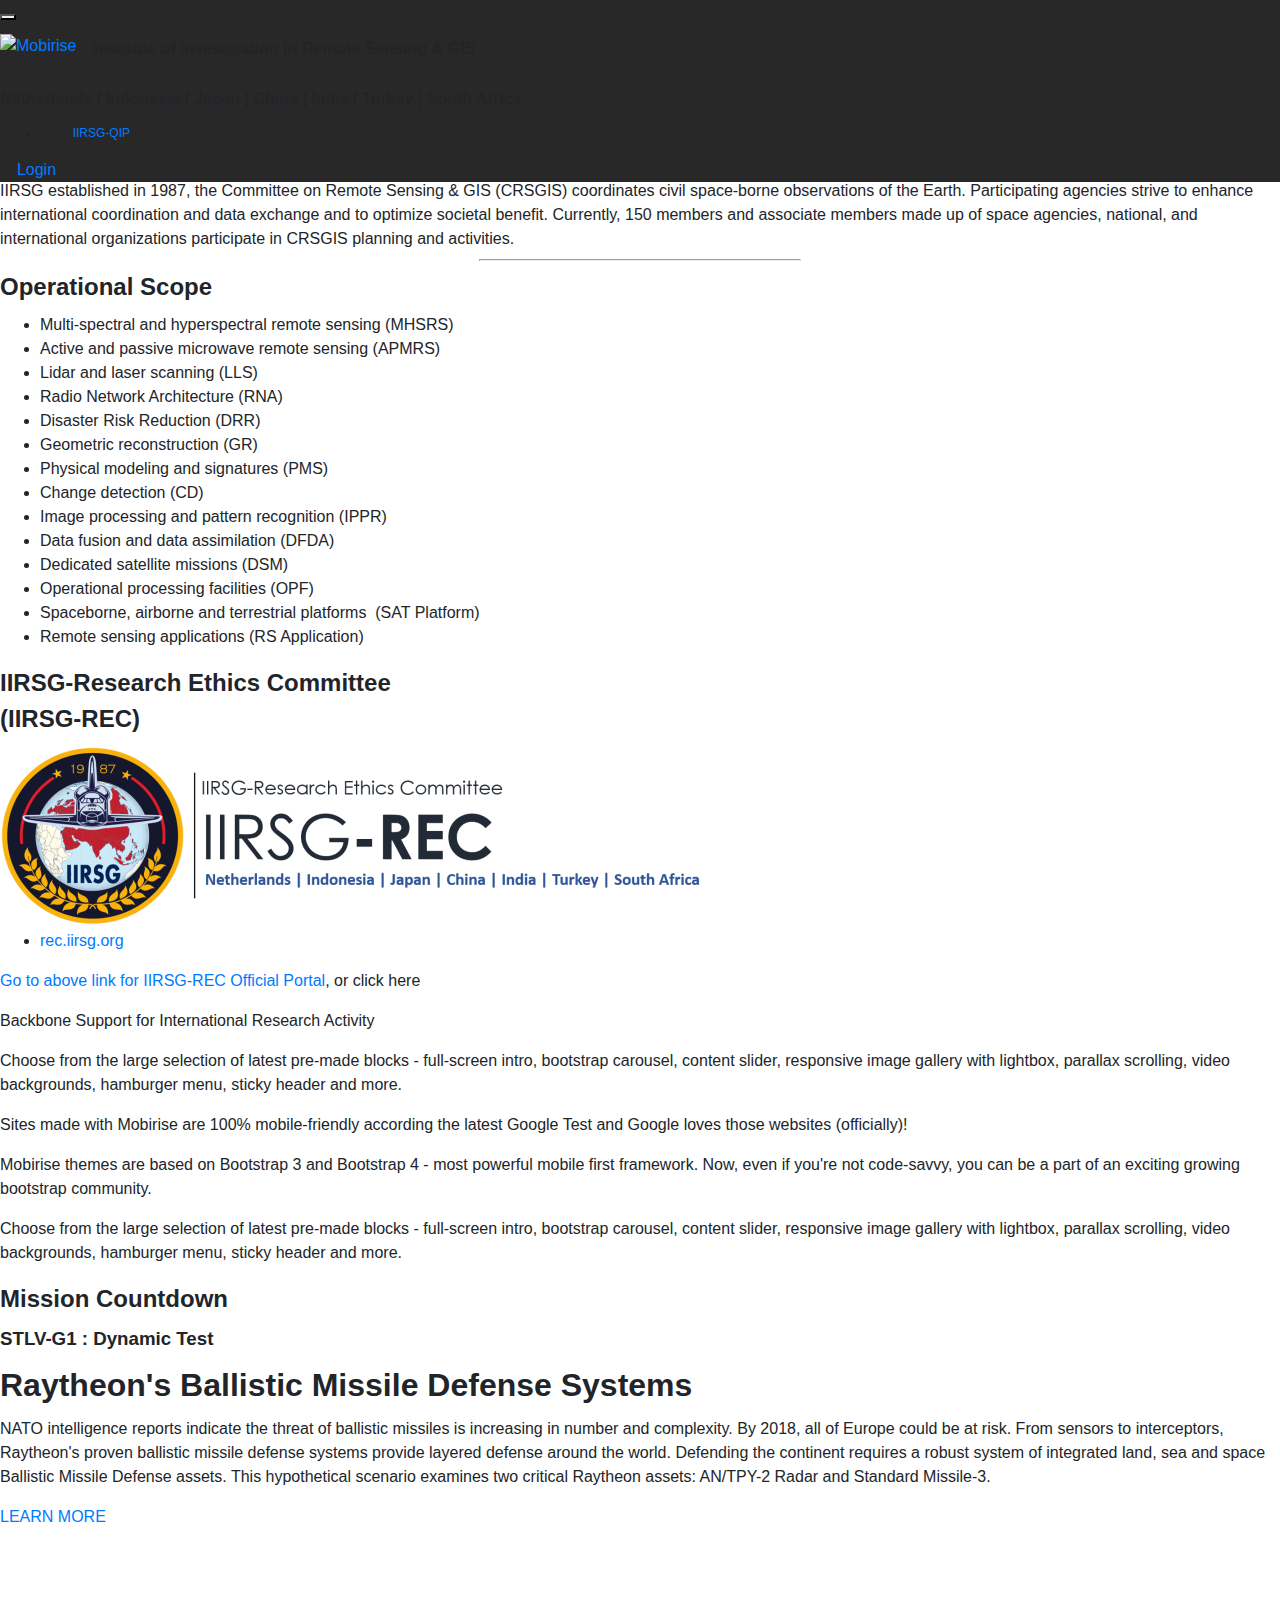
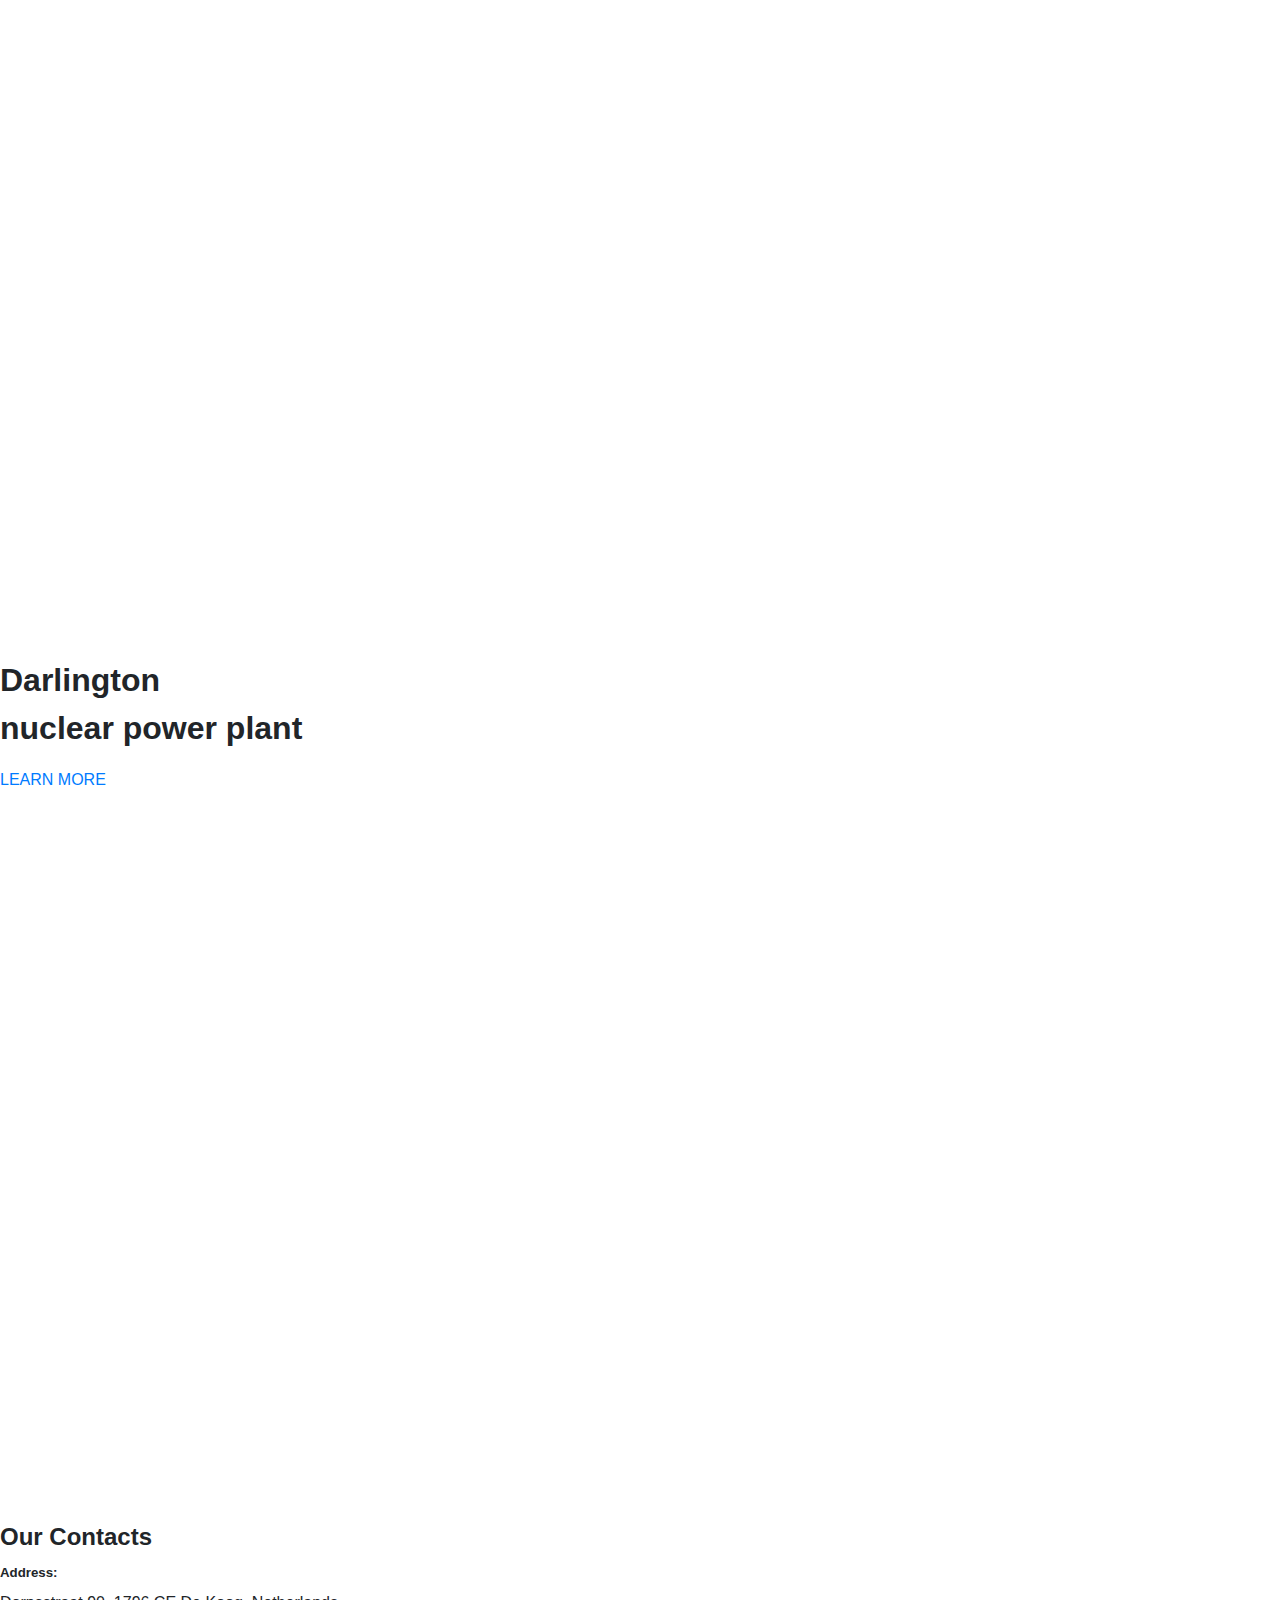
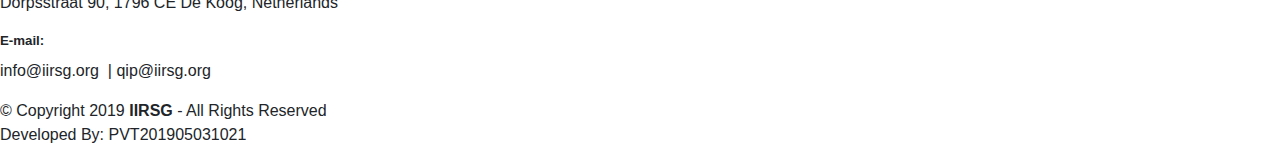
==== index.html @ 460f8255 "create github pages" ====
<!DOCTYPE html>
<html  >
<head>
  <!-- Site made with Mobirise Website Builder v4.9.7, https://mobirise.com -->
  <meta charset="UTF-8">
  <meta http-equiv="X-UA-Compatible" content="IE=edge">
  <meta name="generator" content="Mobirise v4.9.7, mobirise.com">
  <meta name="viewport" content="width=device-width, initial-scale=1, minimum-scale=1">
  <link rel="shortcut icon" href="assets/images/iirsg-1466x1466.png" type="image/x-icon">
  <meta name="description" content="">
  
  <title>Institute of Investigation in Remote Sensing and GIS</title>
  <link rel="stylesheet" href="assets/web/assets/mobirise-icons/mobirise-icons.css">
  <link rel="stylesheet" href="assets/tether/tether.min.css">
  <link rel="stylesheet" href="assets/bootstrap/css/bootstrap.min.css">
  <link rel="stylesheet" href="assets/bootstrap/css/bootstrap-grid.min.css">
  <link rel="stylesheet" href="assets/bootstrap/css/bootstrap-reboot.min.css">
  <link rel="stylesheet" href="assets/dropdown/css/style.css">
  <link rel="stylesheet" href="assets/theme/css/style.css">
  <link rel="stylesheet" href="assets/mobirise/css/mbr-additional.css" type="text/css">
  
  
  
</head>
<body>
  <section class="menu cid-rBDG0hmApM" once="menu" id="menu1-r">

    

    <nav class="navbar navbar-expand beta-menu navbar-dropdown align-items-center navbar-fixed-top navbar-toggleable-sm">
        <button class="navbar-toggler navbar-toggler-right" type="button" data-toggle="collapse" data-target="#navbarSupportedContent" aria-controls="navbarSupportedContent" aria-expanded="false" aria-label="Toggle navigation">
            <div class="hamburger">
                <span></span>
                <span></span>
                <span></span>
                <span></span>
            </div>
        </button>
        <div class="menu-logo">
            <div class="navbar-brand">
                <span class="navbar-logo">
                    <a href="index.html">
                         <img src="assets/images/iirsg-1466x1466.png" alt="Mobirise" title="" style="height: 3.8rem;">
                    </a>
                </span>
                <span class="navbar-caption-wrap"><a class="navbar-caption text-success display-4" href="index.html">
                        Institute of Investigation in Remote Sensing &amp; GIS <br>Netherlands | Indonesia | Japan | China | India | Turkey | South Africa<br>
                    </a></span>
            </div>
        </div>
        <div class="collapse navbar-collapse" id="navbarSupportedContent">
            <ul class="navbar-nav nav-dropdown" data-app-modern-menu="true"><li class="nav-item">
                    <a class="nav-link link text-white display-4" href="IIRSG-QIP.html"><span class="mbri-rocket mbr-iconfont mbr-iconfont-btn" style="color: rgb(247, 237, 74);"></span>
                        IIRSG-QIP</a>
                </li></ul>
            <div class="navbar-buttons mbr-section-btn"><a class="btn btn-sm btn-primary display-4" href="http://webmail.iirsg.org" target="_blank"><span class="mbri-key mbr-iconfont mbr-iconfont-btn"></span>
                    
                    Login</a></div>
        </div>
    </nav>
</section>

<section class="engine"><a href="https://mobirise.info/t">amp template</a></section><section class="cid-rBuzemwNiv" id="image1-1">

    

    <figure class="mbr-figure container">
        <div class="image-block" style="width: 35%;">
            <img src="assets/images/iirsg-1466x1466.png" width="1400" alt="Mobirise" title="">
            
        </div>
    </figure>
</section>

<section class="header1 cid-rBuBC83lhl" id="header16-3">

    

    

    <div class="container">
        <div class="row justify-content-md-center">
            <div class="col-md-10 align-center">
                <h1 class="mbr-section-title mbr-bold pb-3 mbr-fonts-style display-1"><span style="font-weight: normal;">Institute of Investigation in
 </span><br>Remote Sensing &amp; GIS</h1>
                
                
                
            </div>
        </div>
    </div>

</section>

<section class="mbr-section article content9 cid-rBuCYA9JT4" id="content9-5">
    
     

    <div class="container">
        <div class="inner-container" style="width: 100%;">
            <hr class="line" style="width: 25%;">
            <div class="section-text align-center mbr-fonts-style display-5">IIRSG established in 1987, the Committee on Remote Sensing &amp; GIS (CRSGIS) coordinates civil space-borne observations of the Earth. Participating agencies strive to enhance international coordination and data exchange and to optimize societal benefit. Currently, 150 members and associate members made up of space agencies, national, and international organizations participate in CRSGIS planning and activities.</div>
            <hr class="line" style="width: 25%;">
        </div>
        </div>
</section>

<section class="mbr-section content4 cid-rBuEnZGfEu" id="content4-7">

    

    <div class="container">
        <div class="media-container-row">
            <div class="title col-12 col-md-8">
                <h2 class="align-center pb-3 mbr-fonts-style display-2"><strong>
                    Operational Scope</strong></h2>
                
                
            </div>
        </div>
    </div>
</section>

<section class="mbr-section article content12 cid-rBuDCCXLj3" id="content12-6">
     

    <div class="container">
        <div class="media-container-row">
            <div class="mbr-text counter-container col-12 col-md-8 mbr-fonts-style display-7">
                <ul>
                    <li>Multi-spectral and hyperspectral remote sensing (MHSRS)
</li><li>Active and passive microwave remote sensing  (APMRS)
</li><li>Lidar and laser scanning (LLS)
</li><li>Radio Network Architecture (RNA)
</li><li>Disaster Risk Reduction (DRR)
</li><li>Geometric reconstruction (GR)
</li><li>Physical modeling and signatures (PMS)
</li><li>Change detection (CD)
</li><li>Image processing and pattern recognition (IPPR)
</li><li>Data fusion and data assimilation (DFDA)
</li><li>Dedicated satellite missions (DSM)
</li><li>Operational processing facilities (OPF)
</li><li> Spaceborne, airborne and terrestrial platforms &nbsp;(SAT Platform)&nbsp;</li><li>Remote sensing applications (RS Application)</li>
                </ul>
            </div>
        </div>
    </div>
</section>

<section class="tabs4 cid-rE5TflKcsv" id="tabs4-y">

    

    

    <div class="container">
        <h2 class="mbr-section-title align-center pb-3 mbr-fonts-style display-2">
            IIRSG-Research Ethics Committee<br><strong>(IIRSG-REC)</strong></h2>
        

        <div class="media-container-row mt-5 pt-3">
            <div class="mbr-figure" style="width: 60%;">
                <img src="assets/images/iirsg-rec-778x184.png" alt="Mobirise" title="">
            </div>
            <div class="tabs-container">
                <ul class="nav nav-tabs" role="tablist">
                    <li class="nav-item"><a class="nav-link mbr-fonts-style show active display-2" role="tab" data-toggle="tab" href="#tabs4-y_tab0" aria-selected="true">rec.iirsg.org</a></li>
                    
                    
                    
                    
                    
                </ul>
                <div class="tab-content">
                    <div id="tab1" class="tab-pane in active" role="tabpanel">
                        <div class="row">
                            <div class="col-md-12">
                                <p class="mbr-text py-5 mbr-fonts-style display-7"><a href="IIRSGREC.html"></a><a href="IIRSGREC.html">
                                    Go to above link for IIRSG-REC Official Portal</a>, or click here</p>
                            </div>
                        </div>
                    </div>
                    <div id="tab2" class="tab-pane" role="tabpanel">
                        <div class="row">
                            <div class="col-md-12">
                                <p class="mbr-text py-5 mbr-fonts-style display-7">
                                    Backbone Support for International Research Activity&nbsp;</p>
                            </div>
                        </div>
                    </div>
                    <div id="tab3" class="tab-pane" role="tabpanel">
                        <div class="row">
                            <div class="col-md-12">
                                <p class="mbr-text py-5 mbr-fonts-style display-7">
                                    Choose from the large selection of latest pre-made blocks - full-screen intro, bootstrap carousel, content slider, responsive image gallery with lightbox, parallax scrolling, video backgrounds, hamburger menu, sticky header and more.
                                </p>
                            </div>
                        </div>
                    </div>
                    <div id="tab4" class="tab-pane" role="tabpanel">
                        <div class="row">
                            <div class="col-md-12">
                                <p class="mbr-text py-5 mbr-fonts-style display-7">
                                    Sites made with Mobirise are 100% mobile-friendly according the latest Google Test and Google loves those websites (officially)!
                                </p>
                            </div>
                        </div>
                    </div>
                    <div id="tab5" class="tab-pane" role="tabpanel">
                        <div class="row">
                            <div class="col-md-12">
                                <p class="mbr-text py-5 mbr-fonts-style display-7">
                                    Mobirise themes are based on Bootstrap 3 and Bootstrap 4 - most powerful mobile first framework. Now, even if you're not code-savvy, you can be a part of an exciting growing bootstrap community.
                                </p>
                            </div>
                        </div>
                    </div>
                    <div id="tab6" class="tab-pane" role="tabpanel">
                        <div class="row">
                            <div class="col-md-12">
                                <p class="mbr-text py-5 mbr-fonts-style display-7">
                                    Choose from the large selection of latest pre-made blocks - full-screen intro, bootstrap carousel, content slider, responsive image gallery with lightbox, parallax scrolling, video backgrounds, hamburger menu, sticky header and more.
                                </p>
                            </div>
                        </div>
                    </div>
                </div>
            </div>
        </div>
    </div>
</section>

<section class="countdown1 cid-rBuEQ37QCq" data-bg-video="https://www.youtube.com/watch?v=jlxlkFiuCSs" id="countdown1-8">
    
    
    <div class="mbr-overlay" style="opacity: 0.3; background-color: rgb(255, 255, 255);">
    </div>
    <div class="container ">
        <h2 class="mbr-section-title pb-3 align-center mbr-fonts-style display-2">
            Mission Countdown</h2>
        <h3 class="mbr-section-subtitle align-center mbr-fonts-style display-1"><strong>
            STLV-G1 : Dynamic Test</strong></h3>
        
    </div>
    <div class="container countdown-cont align-center">
        <div class="daysCountdown" title="Days"></div>
        <div class="hoursCountdown" title="Hours"></div> 
        <div class="minutesCountdown" title="Minutes"></div> 
        <div class="secondsCountdown" title="Seconds"></div>
        <div class="countdown pt-5 mt-2" data-due-date="2020/02/01"> 
        </div>
    </div>
</section>

<section class="header7 cid-rBDJk8ldRx" id="header7-s">

    

    

    <div class="container">
        <div class="media-container-row">

            <div class="media-content align-right">
                <h1 class="mbr-section-title mbr-white pb-3 mbr-fonts-style display-5">Raytheon's Ballistic Missile Defense Systems</h1>
                <div class="mbr-section-text mbr-white pb-3">
                    <p class="mbr-text mbr-fonts-style display-7">
                        NATO intelligence reports indicate the threat of ballistic missiles is increasing in number and complexity. By 2018, all of Europe could be at risk. From sensors to interceptors, Raytheon's proven ballistic missile defense systems provide layered defense around the world. Defending the continent requires a robust system of integrated land, sea and space Ballistic Missile Defense assets. This hypothetical scenario examines two critical Raytheon assets: AN/TPY-2 Radar and Standard Missile-3.
                    </p>
                </div>
                <div class="mbr-section-btn"><a class="btn btn-md btn-white-outline display-4" href="https://www.youtube.com/redirect?q=http%3A%2F%2Fwww.raytheon.com%2Fcapabilities%2Fmissiledefense%2F&redir_token=VBr4WDzkYXYju3DcbDfgGzWvyqx8MTU2ODE3NjU5NEAxNTY4MDkwMTk0&v=ae5VmVwfWmk&event=video_description" target="_blank">LEARN MORE</a></div>
            </div>

            <div class="mbr-figure" style="width: 105%;"><iframe class="mbr-embedded-video" src="https://www.youtube.com/embed/ae5VmVwfWmk?rel=0&amp;amp;showinfo=0&amp;autoplay=0&amp;loop=0" width="1280" height="720" frameborder="0" allowfullscreen></iframe></div>

        </div>
    </div>
</section>

<section class="header7 cid-rBDLdkus6L" id="header7-t">

    

    

    <div class="container">
        <div class="media-container-row">

            <div class="media-content align-right">
                <h1 class="mbr-section-title mbr-white pb-3 mbr-fonts-style display-2">Darlington <br>nuclear power plant</h1>
                <div class="mbr-section-text mbr-white pb-3">
                    <p class="mbr-text mbr-fonts-style display-5"></p>
                </div>
                <div class="mbr-section-btn"><a class="btn btn-md btn-primary display-4" href="https://www.opg.com/powering-ontario/our-generation/nuclear/darlington-nuclear/" target="_blank">LEARN MORE</a></div>
            </div>

            <div class="mbr-figure" style="width: 140%;"><iframe class="mbr-embedded-video" src="https://www.youtube.com/embed/_AdA5d_8Hm0?rel=0&amp;amp;showinfo=0&amp;autoplay=0&amp;loop=0" width="1280" height="720" frameborder="0" allowfullscreen></iframe></div>

        </div>
    </div>
</section>

<section class="mbr-section contacts2 cid-rBDEY37DQX" id="contacts2-q">
    <!---->
    
    <!---->
    <!--Overlay-->
    
    <!--Container-->
    <div class="container">
        <div class="row">
            <!--Titles-->
            <div class="title col-12">
                <h2 class="align-left mbr-fonts-style display-1">
                    Our Contacts
                </h2>
                
            </div>
            <div class="col-12">
                <div class="row justify-content-center">
                    <div class="col-12 col-md-4">
                        <div class="b b-adress">
                            <h5 class="align-left mbr-fonts-style m-0 display-5">
                                Address:
                            </h5>
                            <p class="mbr-text align-left mbr-fonts-style display-7">Dorpsstraat 90, 1796 CE De Koog, Netherlands</p>
                        </div>
                    </div>
                    <div class="col-12 col-md-4">
                        <div class="b b-phone">
                            <h5 class="align-left mbr-fonts-style m-0 display-5"></h5>
                            <p class="mbr-text align-left mbr-fonts-style display-7"></p>
                        </div>
                    </div>
                    <div class="col-12 col-md-4">
                        <div class="b b-mail">
                            <h5 class="align-left mbr-fonts-style m-0 display-5">
                                E-mail:
                            </h5>
                            <p class="mbr-text align-left mbr-fonts-style display-7">
                                info@iirsg.org &nbsp;| qip@iirsg.org</p>
                        </div>
                    </div>
                </div>
            </div>
        </div>
    </div>
</section>

<section once="footers" class="cid-rBuFqIjpFq" id="footer6-9">

    

    

    <div class="container">
        <div class="media-container-row align-center mbr-white">
            <div class="col-12">
                <p class="mbr-text mb-0 mbr-fonts-style display-7">
                    © Copyright 2019 <strong>IIRSG</strong> - All Rights Reserved<br>Developed By: PVT201905031021<br>
                </p>
            </div>
        </div>
    </div>
</section>


  <script src="assets/web/assets/jquery/jquery.min.js"></script>
  <script src="assets/popper/popper.min.js"></script>
  <script src="assets/tether/tether.min.js"></script>
  <script src="assets/bootstrap/js/bootstrap.min.js"></script>
  <script src="assets/smoothscroll/smooth-scroll.js"></script>
  <script src="assets/mbr-tabs/mbr-tabs.js"></script>
  <script src="assets/touchswipe/jquery.touch-swipe.min.js"></script>
  <script src="assets/ytplayer/jquery.mb.ytplayer.min.js"></script>
  <script src="assets/vimeoplayer/jquery.mb.vimeo_player.js"></script>
  <script src="assets/dropdown/js/script.min.js"></script>
  <script src="assets/countdown/jquery.countdown.min.js"></script>
  <script src="assets/theme/js/script.js"></script>
  
  
</body>
</html>
---- assets/web/assets/mobirise-icons/mobirise-icons.css ----
@font-face {
  font-family: 'MobiriseIcons';
  src:  url('mobirise-icons.eot?spat4u');
  src:  url('mobirise-icons.eot?spat4u#iefix') format('embedded-opentype'),
    url('mobirise-icons.ttf?spat4u') format('truetype'),
    url('mobirise-icons.woff?spat4u') format('woff'),
    url('mobirise-icons.svg?spat4u#MobiriseIcons') format('svg');
  font-weight: normal;
  font-style: normal;
}

[class^="mbri-"], [class*=" mbri-"] {
  /* use !important to prevent issues with browser extensions that change fonts */
  font-family: MobiriseIcons !important;
  speak: none;
  font-style: normal;
  font-weight: normal;
  font-variant: normal;
  text-transform: none;
  line-height: 1;

  /* Better Font Rendering =========== */
  -webkit-font-smoothing: antialiased;
  -moz-osx-font-smoothing: grayscale;
}

.mbri-add-submenu:before {
  content: "\e900";
}
.mbri-alert:before {
  content: "\e901";
}
.mbri-align-center:before {
  content: "\e902";
}
.mbri-align-justify:before {
  content: "\e903";
}
.mbri-align-left:before {
  content: "\e904";
}
.mbri-align-right:before {
  content: "\e905";
}
.mbri-android:before {
  content: "\e906";
}
.mbri-apple:before {
  content: "\e907";
}
.mbri-arrow-down:before {
  content: "\e908";
}
.mbri-arrow-next:before {
  content: "\e909";
}
.mbri-arrow-prev:before {
  content: "\e90a";
}
.mbri-arrow-up:before {
  content: "\e90b";
}
.mbri-bold:before {
  content: "\e90c";
}
.mbri-bookmark:before {
  content: "\e90d";
}
.mbri-bootstrap:before {
  content: "\e90e";
}
.mbri-briefcase:before {
  content: "\e90f";
}
.mbri-browse:before {
  content: "\e910";
}
.mbri-bulleted-list:before {
  content: "\e911";
}
.mbri-calendar:before {
  content: "\e912";
}
.mbri-camera:before {
  content: "\e913";
}
.mbri-cart-add:before {
  content: "\e914";
}
.mbri-cart-full:before {
  content: "\e915";
}
.mbri-cash:before {
  content: "\e916";
}
.mbri-change-style:before {
  content: "\e917";
}
.mbri-chat:before {
  content: "\e918";
}
.mbri-clock:before {
  content: "\e919";
}
.mbri-close:before {
  content: "\e91a";
}
.mbri-cloud:before {
  content: "\e91b";
}
.mbri-code:before {
  content: "\e91c";
}
.mbri-contact-form:before {
  content: "\e91d";
}
.mbri-credit-card:before {
  content: "\e91e";
}
.mbri-cursor-click:before {
  content: "\e91f";
}
.mbri-cust-feedback:before {
  content: "\e920";
}
.mbri-database:before {
  content: "\e921";
}
.mbri-delivery:before {
  content: "\e922";
}
.mbri-desktop:before {
  content: "\e923";
}
.mbri-devices:before {
  content: "\e924";
}
.mbri-down:before {
  content: "\e925";
}
.mbri-download:before {
  content: "\e989";
}
.mbri-drag-n-drop:before {
  content: "\e927";
}
.mbri-drag-n-drop2:before {
  content: "\e928";
}
.mbri-edit:before {
  content: "\e929";
}
.mbri-edit2:before {
  content: "\e92a";
}
.mbri-error:before {
  content: "\e92b";
}
.mbri-extension:before {
  content: "\e92c";
}
.mbri-features:before {
  content: "\e92d";
}
.mbri-file:before {
  content: "\e92e";
}
.mbri-flag:before {
  content: "\e92f";
}
.mbri-folder:before {
  content: "\e930";
}
.mbri-gift:before {
  content: "\e931";
}
.mbri-github:before {
  content: "\e932";
}
.mbri-globe:before {
  content: "\e933";
}
.mbri-globe-2:before {
  content: "\e934";
}
.mbri-growing-chart:before {
  content: "\e935";
}
.mbri-hearth:before {
  content: "\e936";
}
.mbri-help:before {
  content: "\e937";
}
.mbri-home:before {
  content: "\e938";
}
.mbri-hot-cup:before {
  content: "\e939";
}
.mbri-idea:before {
  content: "\e93a";
}
.mbri-image-gallery:before {
  content: "\e93b";
}
.mbri-image-slider:before {
  content: "\e93c";
}
.mbri-info:before {
  content: "\e93d";
}
.mbri-italic:before {
  content: "\e93e";
}
.mbri-key:before {
  content: "\e93f";
}
.mbri-laptop:before {
  content: "\e940";
}
.mbri-layers:before {
  content: "\e941";
}
.mbri-left-right:before {
  content: "\e942";
}
.mbri-left:before {
  content: "\e943";
}
.mbri-letter:before {
  content: "\e944";
}
.mbri-like:before {
  content: "\e945";
}
.mbri-link:before {
  content: "\e946";
}
.mbri-lock:before {
  content: "\e947";
}
.mbri-login:before {
  content: "\e948";
}
.mbri-logout:before {
  content: "\e949";
}
.mbri-magic-stick:before {
  content: "\e94a";
}
.mbri-map-pin:before {
  content: "\e94b";
}
.mbri-menu:before {
  content: "\e94c";
}
.mbri-mobile:before {
  content: "\e94d";
}
.mbri-mobile2:before {
  content: "\e94e";
}
.mbri-mobirise:before {
  content: "\e94f";
}
.mbri-more-horizontal:before {
  content: "\e950";
}
.mbri-more-vertical:before {
  content: "\e951";
}
.mbri-music:before {
  content: "\e952";
}
.mbri-new-file:before {
  content: "\e953";
}
.mbri-numbered-list:before {
  content: "\e954";
}
.mbri-opened-folder:before {
  content: "\e955";
}
.mbri-pages:before {
  content: "\e956";
}
.mbri-paper-plane:before {
  content: "\e957";
}
.mbri-paperclip:before {
  content: "\e958";
}
.mbri-photo:before {
  content: "\e959";
}
.mbri-photos:before {
  content: "\e95a";
}
.mbri-pin:before {
  content: "\e95b";
}
.mbri-play:before {
  content: "\e95c";
}
.mbri-plus:before {
  content: "\e95d";
}
.mbri-preview:before {
  content: "\e95e";
}
.mbri-print:before {
  content: "\e95f";
}
.mbri-protect:before {
  content: "\e960";
}
.mbri-question:before {
  content: "\e961";
}
.mbri-quote-left:before {
  content: "\e962";
}
.mbri-quote-right:before {
  content: "\e963";
}
.mbri-refresh:before {
  content: "\e964";
}
.mbri-responsive:before {
  content: "\e965";
}
.mbri-right:before {
  content: "\e966";
}
.mbri-rocket:before {
  content: "\e967";
}
.mbri-sad-face:before {
  content: "\e968";
}
.mbri-sale:before {
  content: "\e969";
}
.mbri-save:before {
  content: "\e96a";
}
.mbri-search:before {
  content: "\e96b";
}
.mbri-setting:before {
  content: "\e96c";
}
.mbri-setting2:before {
  content: "\e96d";
}
.mbri-setting3:before {
  content: "\e96e";
}
.mbri-share:before {
  content: "\e96f";
}
.mbri-shopping-bag:before {
  content: "\e970";
}
.mbri-shopping-basket:before {
  content: "\e971";
}
.mbri-shopping-cart:before {
  content: "\e972";
}
.mbri-sites:before {
  content: "\e973";
}
.mbri-smile-face:before {
  content: "\e974";
}
.mbri-speed:before {
  content: "\e975";
}
.mbri-star:before {
  content: "\e976";
}
.mbri-success:before {
  content: "\e977";
}
.mbri-sun:before {
  content: "\e978";
}
.mbri-sun2:before {
  content: "\e979";
}
.mbri-tablet:before {
  content: "\e97a";
}
.mbri-tablet-vertical:before {
  content: "\e97b";
}
.mbri-target:before {
  content: "\e97c";
}
.mbri-timer:before {
  content: "\e97d";
}
.mbri-to-ftp:before {
  content: "\e97e";
}
.mbri-to-local-drive:before {
  content: "\e97f";
}
.mbri-touch-swipe:before {
  content: "\e980";
}
.mbri-touch:before {
  content: "\e981";
}
.mbri-trash:before {
  content: "\e982";
}
.mbri-underline:before {
  content: "\e983";
}
.mbri-unlink:before {
  content: "\e984";
}
.mbri-unlock:before {
  content: "\e985";
}
.mbri-up-down:before {
  content: "\e986";
}
.mbri-up:before {
  content: "\e987";
}
.mbri-update:before {
  content: "\e988";
}
.mbri-upload:before {
 content: "\e926"; 
}
.mbri-user:before {
  content: "\e98a";
}
.mbri-user2:before {
  content: "\e98b";
}
.mbri-users:before {
  content: "\e98c";
}
.mbri-video:before {
  content: "\e98d";
}
.mbri-video-play:before {
  content: "\e98e";
}
.mbri-watch:before {
  content: "\e98f";
}
.mbri-website-theme:before {
  content: "\e990";
}
.mbri-wifi:before {
  content: "\e991";
}
.mbri-windows:before {
  content: "\e992";
}
.mbri-zoom-out:before {
  content: "\e993";
}
.mbri-redo:before {
  content: "\e994";
}
.mbri-undo:before {
  content: "\e995";
}
---- assets/dropdown/css/style.css ----
.navbar-dropdown {
  left: 0;
  padding: 0;
  position: absolute;
  right: 0;
  top: 0;
  transition: all 0.45s ease;
  z-index: 1030;
  background: #282828; }
  .navbar-dropdown .navbar-logo {
    margin-right: 0.8rem;
    transition: margin 0.3s ease-in-out;
    vertical-align: middle; }
    .navbar-dropdown .navbar-logo img {
      height: 3.125rem;
      transition: all 0.3s ease-in-out; }
    .navbar-dropdown .navbar-logo.mbr-iconfont {
      font-size: 3.125rem;
      line-height: 3.125rem; }
  .navbar-dropdown .navbar-caption {
    font-weight: 700;
    white-space: normal;
    vertical-align: -4px;
    line-height: 3.125rem !important; }
    .navbar-dropdown .navbar-caption, .navbar-dropdown .navbar-caption:hover {
      color: inherit;
      text-decoration: none; }
  .navbar-dropdown .mbr-iconfont + .navbar-caption {
    vertical-align: -1px; }
  .navbar-dropdown.navbar-fixed-top {
    position: fixed; }
  .navbar-dropdown .navbar-brand span {
    vertical-align: -4px; }
  .navbar-dropdown.bg-color.transparent {
    background: none; }
  .navbar-dropdown.navbar-short .navbar-brand {
    padding: 0.625rem 0; }
    .navbar-dropdown.navbar-short .navbar-brand span {
      vertical-align: -1px; }
  .navbar-dropdown.navbar-short .navbar-caption {
    line-height: 2.375rem !important;
    vertical-align: -2px; }
  .navbar-dropdown.navbar-short .navbar-logo {
    margin-right: 0.5rem; }
    .navbar-dropdown.navbar-short .navbar-logo img {
      height: 2.375rem; }
    .navbar-dropdown.navbar-short .navbar-logo.mbr-iconfont {
      font-size: 2.375rem;
      line-height: 2.375rem; }
  .navbar-dropdown.navbar-short .mbr-table-cell {
    height: 3.625rem; }
  .navbar-dropdown .navbar-close {
    left: 0.6875rem;
    position: fixed;
    top: 0.75rem;
    z-index: 1000; }
  .navbar-dropdown .hamburger-icon {
    content: "";
    display: inline-block;
    vertical-align: middle;
    width: 16px;
    -webkit-box-shadow: 0 -6px 0 1px #282828,0 0 0 1px #282828,0 6px 0 1px #282828;
    -moz-box-shadow: 0 -6px 0 1px #282828,0 0 0 1px #282828,0 6px 0 1px #282828;
    box-shadow: 0 -6px 0 1px #282828,0 0 0 1px #282828,0 6px 0 1px #282828; }

.dropdown-menu .dropdown-toggle[data-toggle="dropdown-submenu"]::after {
  border-bottom: 0.35em solid transparent;
  border-left: 0.35em solid;
  border-right: 0;
  border-top: 0.35em solid transparent;
  margin-left: 0.3rem; }

.dropdown-menu .dropdown-item:focus {
  outline: 0; }

.nav-dropdown {
  font-size: 0.75rem;
  font-weight: 500;
  height: auto !important; }
  .nav-dropdown .nav-btn {
    padding-left: 1rem; }
  .nav-dropdown .link {
    margin: .667em 1.667em;
    font-weight: 500;
    padding: 0;
    transition: color .2s ease-in-out; }
    .nav-dropdown .link.dropdown-toggle {
      margin-right: 2.583em; }
      .nav-dropdown .link.dropdown-toggle::after {
        margin-left: .25rem;
        border-top: 0.35em solid;
        border-right: 0.35em solid transparent;
        border-left: 0.35em solid transparent;
        border-bottom: 0; }
      .nav-dropdown .link.dropdown-toggle[aria-expanded="true"] {
        margin: 0;
        padding: 0.667em 3.263em  0.667em 1.667em; }
  .nav-dropdown .link::after,
  .nav-dropdown .dropdown-item::after {
    color: inherit; }
  .nav-dropdown .btn {
    font-size: 0.75rem;
    font-weight: 700;
    letter-spacing: 0;
    margin-bottom: 0;
    padding-left: 1.25rem;
    padding-right: 1.25rem; }
  .nav-dropdown .dropdown-menu {
    border-radius: 0;
    border: 0;
    left: 0;
    margin: 0;
    padding-bottom: 1.25rem;
    padding-top: 1.25rem;
    position: relative; }
  .nav-dropdown .dropdown-submenu {
    margin-left: 0.125rem;
    top: 0; }
  .nav-dropdown .dropdown-item {
    font-weight: 500;
    line-height: 2;
    padding: 0.3846em 4.615em 0.3846em 1.5385em;
    position: relative;
    transition: color .2s ease-in-out, background-color .2s ease-in-out; }
    .nav-dropdown .dropdown-item::after {
      margin-top: -0.3077em;
      position: absolute;
      right: 1.1538em;
      top: 50%; }
    .nav-dropdown .dropdown-item:focus, .nav-dropdown .dropdown-item:hover {
      background: none; }

@media (max-width: 767px) {
  .nav-dropdown.navbar-toggleable-sm {
    bottom: 0;
    display: none;
    left: 0;
    overflow-x: hidden;
    position: fixed;
    top: 0;
    transform: translateX(-100%);
    -ms-transform: translateX(-100%);
    -webkit-transform: translateX(-100%);
    width: 18.75rem;
    z-index: 999; } }
.nav-dropdown.navbar-toggleable-xl {
  bottom: 0;
  display: none;
  left: 0;
  overflow-x: hidden;
  position: fixed;
  top: 0;
  transform: translateX(-100%);
  -ms-transform: translateX(-100%);
  -webkit-transform: translateX(-100%);
  width: 18.75rem;
  z-index: 999; }

.nav-dropdown-sm {
  display: block !important;
  overflow-x: hidden;
  overflow: auto;
  padding-top: 3.875rem; }
  .nav-dropdown-sm::after {
    content: "";
    display: block;
    height: 3rem;
    width: 100%; }
  .nav-dropdown-sm.collapse.in ~ .navbar-close {
    display: block !important; }
  .nav-dropdown-sm.collapsing, .nav-dropdown-sm.collapse.in {
    transform: translateX(0);
    -ms-transform: translateX(0);
    -webkit-transform: translateX(0);
    transition: all 0.25s ease-out;
    -webkit-transition: all 0.25s ease-out;
    background: #282828; }
  .nav-dropdown-sm.collapsing[aria-expanded="false"] {
    transform: translateX(-100%);
    -ms-transform: translateX(-100%);
    -webkit-transform: translateX(-100%); }
  .nav-dropdown-sm .nav-item {
    display: block;
    margin-left: 0 !important;
    padding-left: 0; }
  .nav-dropdown-sm .link,
  .nav-dropdown-sm .dropdown-item {
    border-top: 1px dotted rgba(255, 255, 255, 0.1);
    font-size: 0.8125rem;
    line-height: 1.6;
    margin: 0 !important;
    padding: 0.875rem 2.4rem 0.875rem 1.5625rem !important;
    position: relative;
    white-space: normal; }
    .nav-dropdown-sm .link:focus, .nav-dropdown-sm .link:hover,
    .nav-dropdown-sm .dropdown-item:focus,
    .nav-dropdown-sm .dropdown-item:hover {
      background: rgba(0, 0, 0, 0.2) !important;
      color: #c0a375; }
  .nav-dropdown-sm .nav-btn {
    position: relative;
    padding: 1.5625rem 1.5625rem 0 1.5625rem; }
    .nav-dropdown-sm .nav-btn::before {
      border-top: 1px dotted rgba(255, 255, 255, 0.1);
      content: "";
      left: 0;
      position: absolute;
      top: 0;
      width: 100%; }
    .nav-dropdown-sm .nav-btn + .nav-btn {
      padding-top: 0.625rem; }
      .nav-dropdown-sm .nav-btn + .nav-btn::before {
        display: none; }
  .nav-dropdown-sm .btn {
    padding: 0.625rem 0; }
  .nav-dropdown-sm .dropdown-toggle[data-toggle="dropdown-submenu"]::after {
    margin-left: .25rem;
    border-top: 0.35em solid;
    border-right: 0.35em solid transparent;
    border-left: 0.35em solid transparent;
    border-bottom: 0; }
  .nav-dropdown-sm .dropdown-toggle[data-toggle="dropdown-submenu"][aria-expanded="true"]::after {
    border-top: 0;
    border-right: 0.35em solid transparent;
    border-left: 0.35em solid transparent;
    border-bottom: 0.35em solid; }
  .nav-dropdown-sm .dropdown-menu {
    margin: 0;
    padding: 0;
    position: relative;
    top: 0;
    left: 0;
    width: 100%;
    border: 0;
    float: none;
    border-radius: 0;
    background: none; }
  .nav-dropdown-sm .dropdown-submenu {
    left: 100%;
    margin-left: 0.125rem;
    margin-top: -1.25rem;
    top: 0; }

.navbar-toggleable-sm .nav-dropdown .dropdown-menu {
  position: absolute; }

.navbar-toggleable-sm .nav-dropdown .dropdown-submenu {
  left: 100%;
  margin-left: 0.125rem;
  margin-top: -1.25rem;
  top: 0; }

.navbar-toggleable-sm.opened .nav-dropdown .dropdown-menu {
  position: relative; }

.navbar-toggleable-sm.opened .nav-dropdown .dropdown-submenu {
  left: 0;
  margin-left: 00rem;
  margin-top: 0rem;
  top: 0; }

.is-builder .nav-dropdown.collapsing {
  transition: none !important; }

/*# sourceMappingURL=style.css.map */
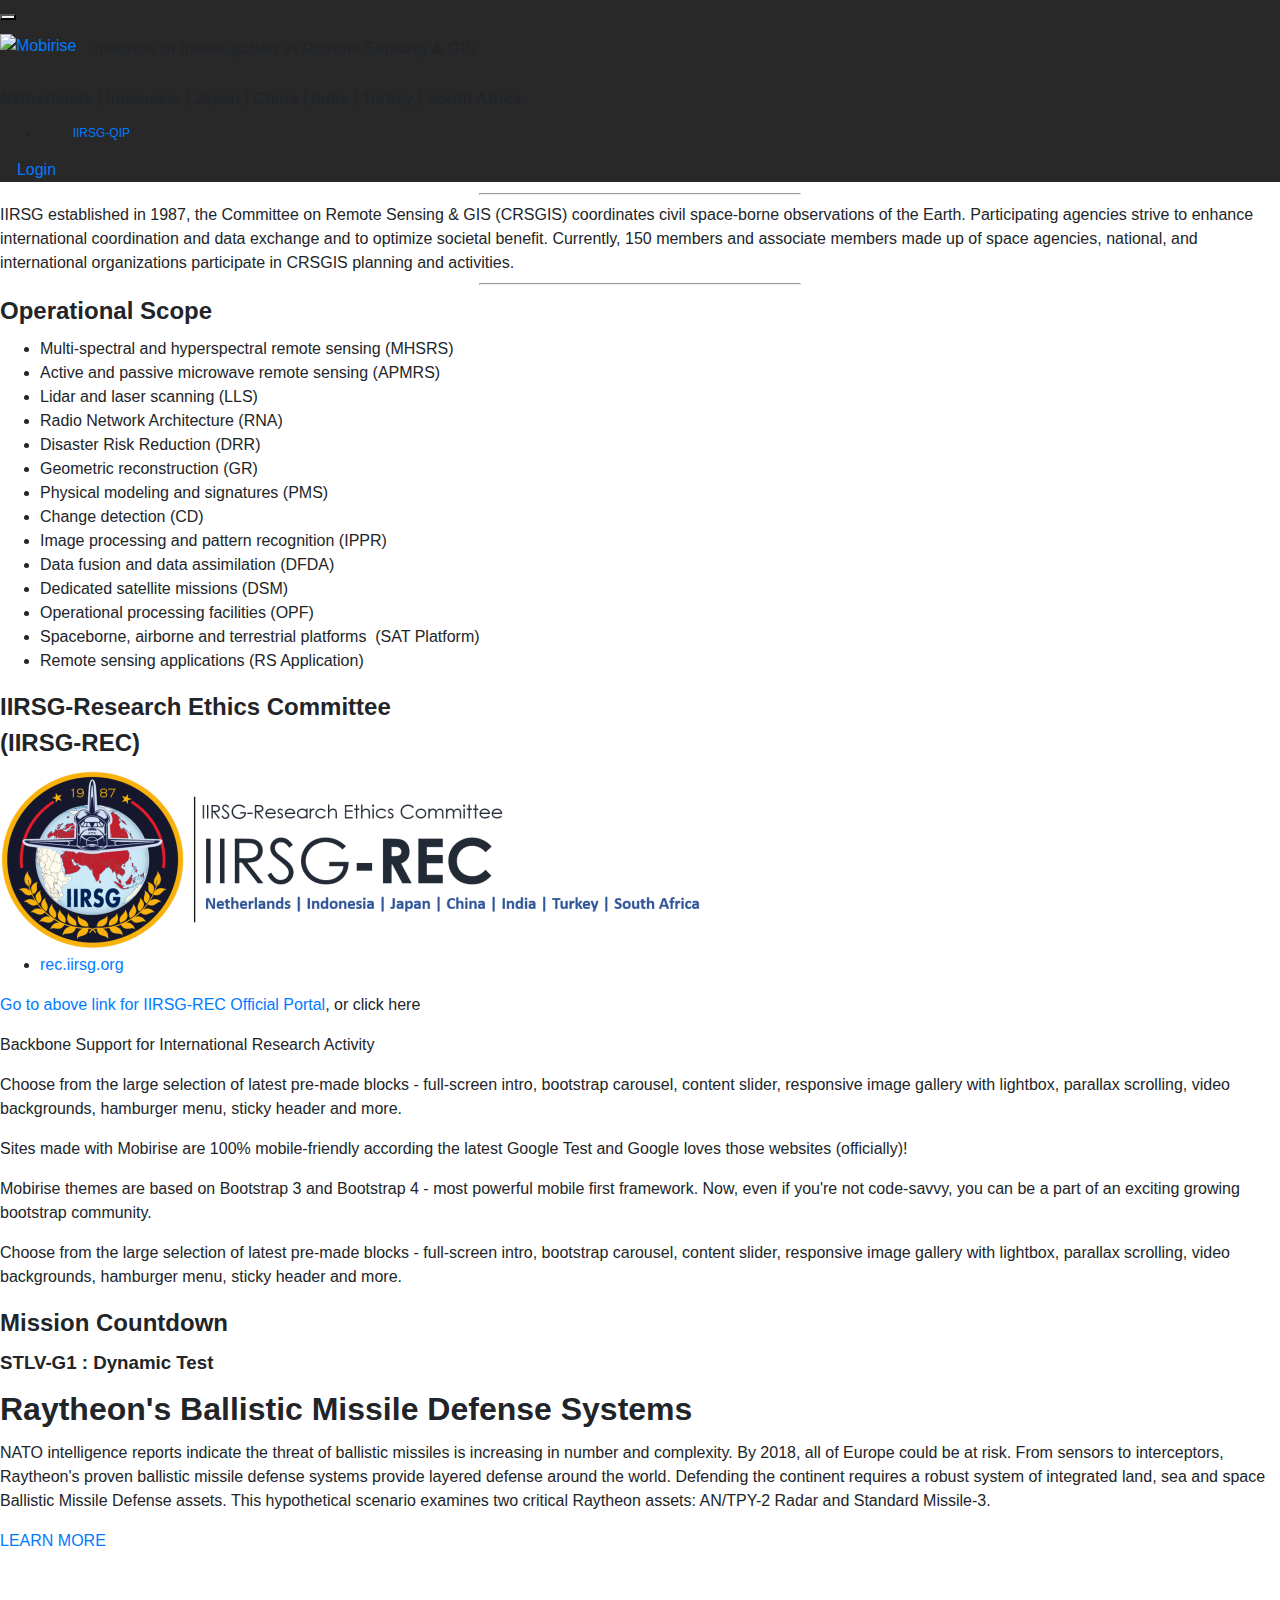
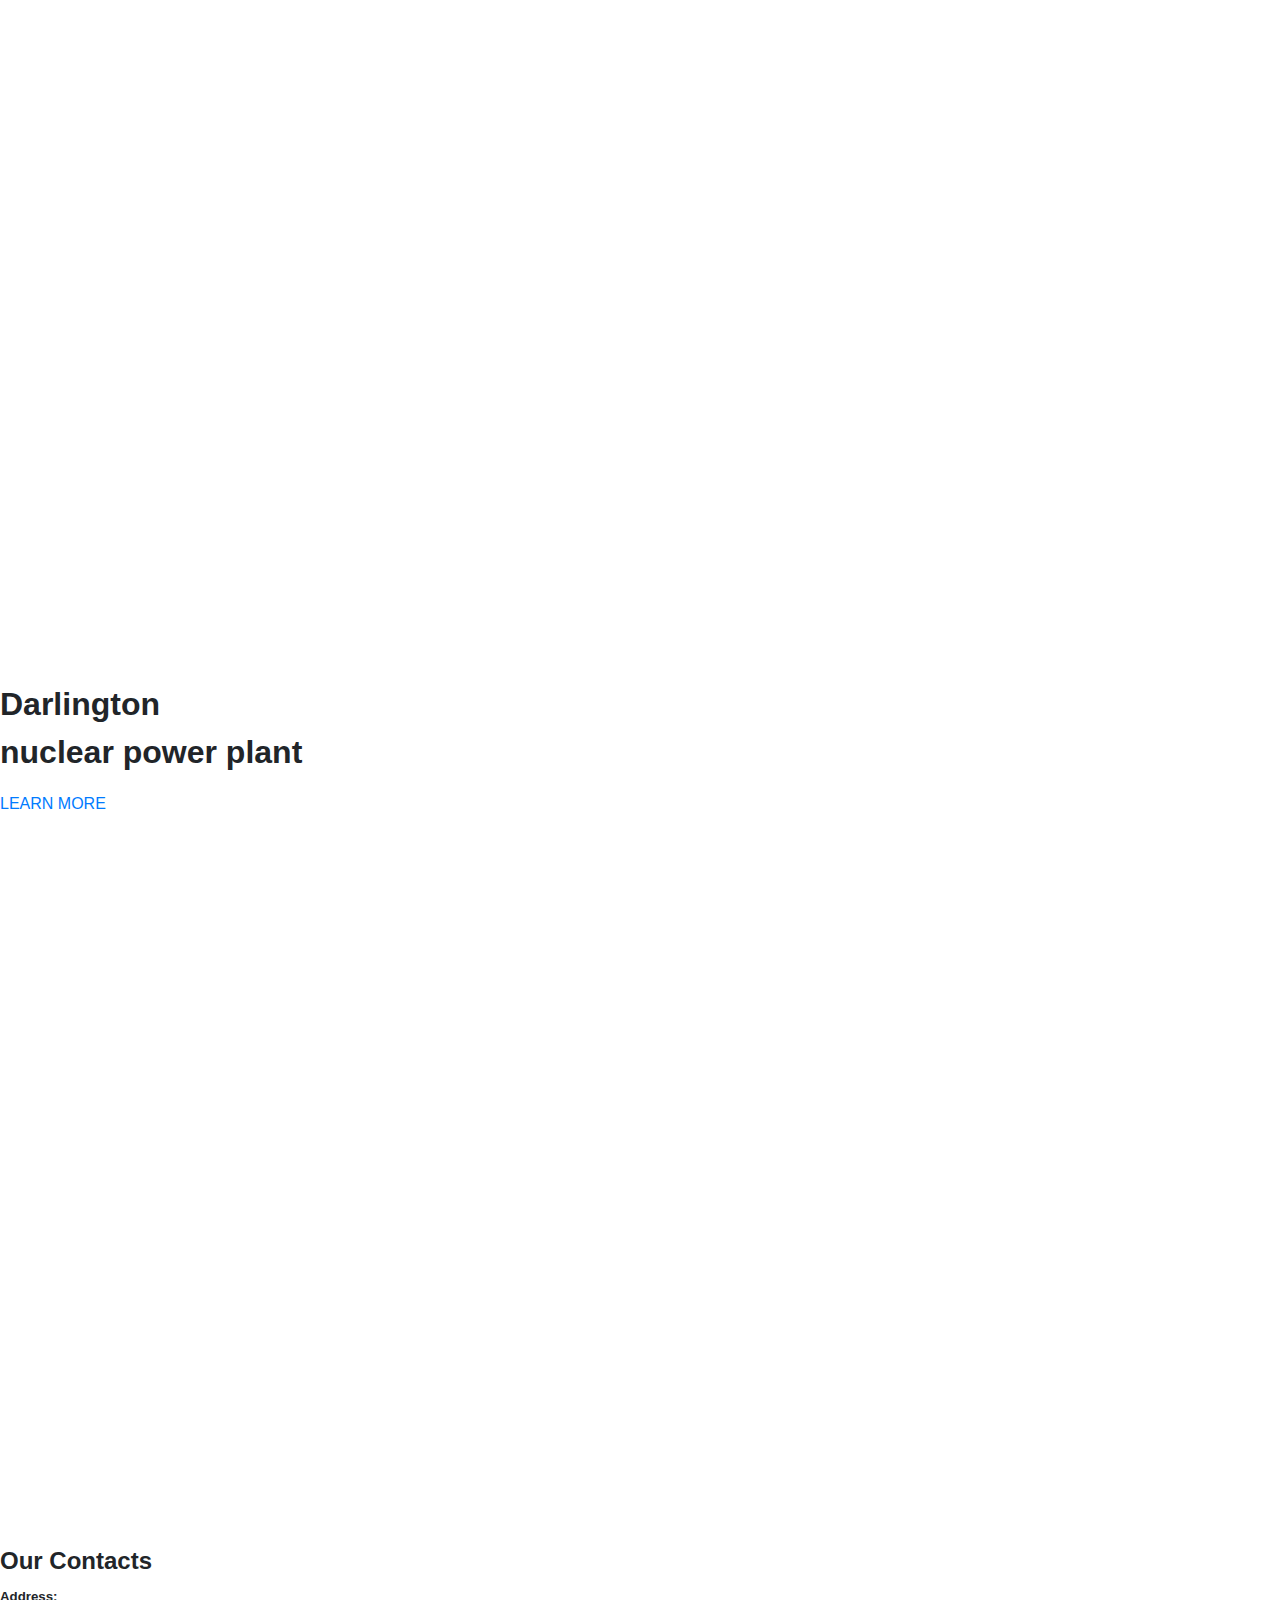
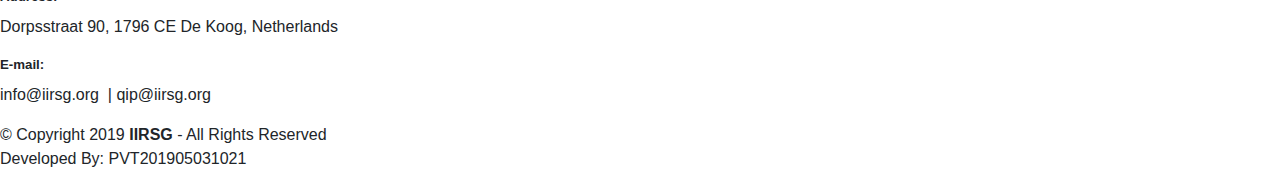
==== commit 22eff575: "create github pages" ====
--- a/index.html
+++ b/index.html
@@ -60,7 +60,7 @@
     </nav>
 </section>
 
-<section class="engine"><a href="https://mobirise.info/t">amp template</a></section><section class="cid-rBuzemwNiv" id="image1-1">
+<section class="engine"><a href="https://mobirise.info/z">best free website templates</a></section><section class="cid-rBuzemwNiv" id="image1-1">
 
     
 
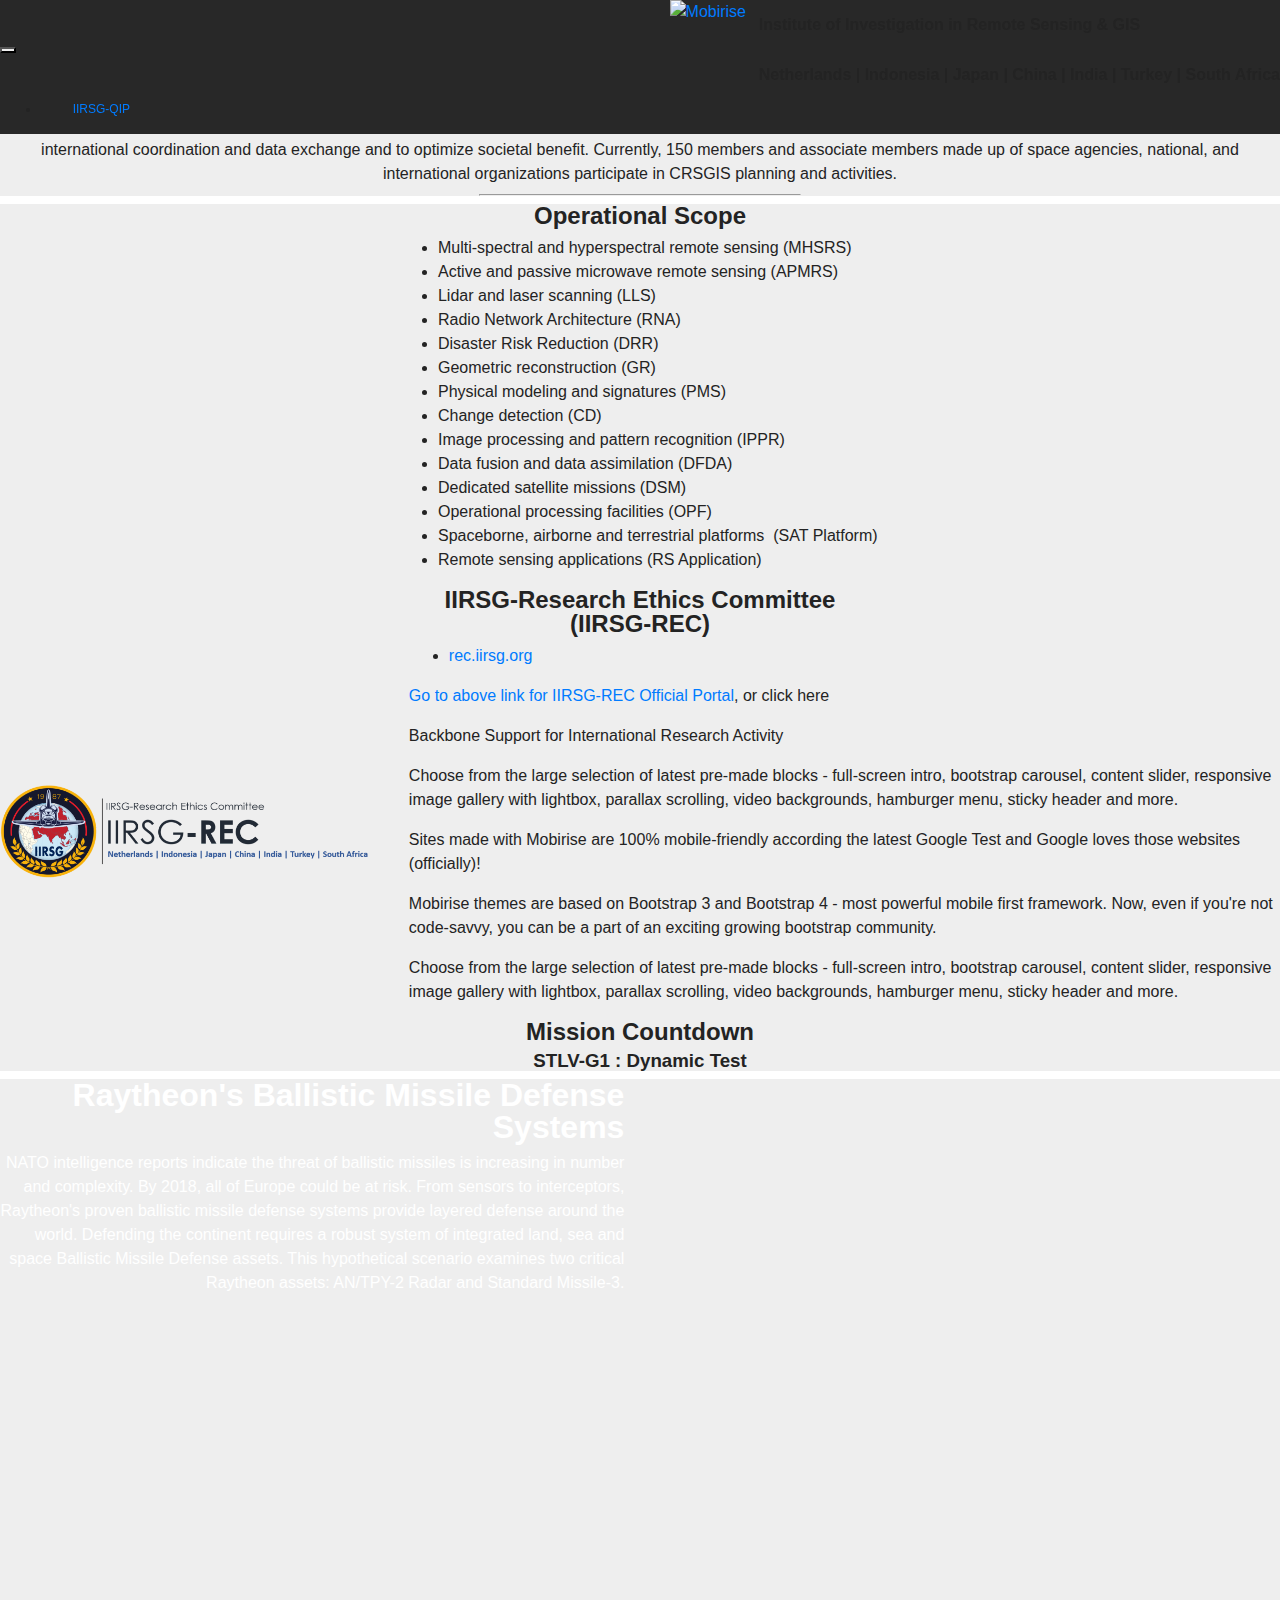
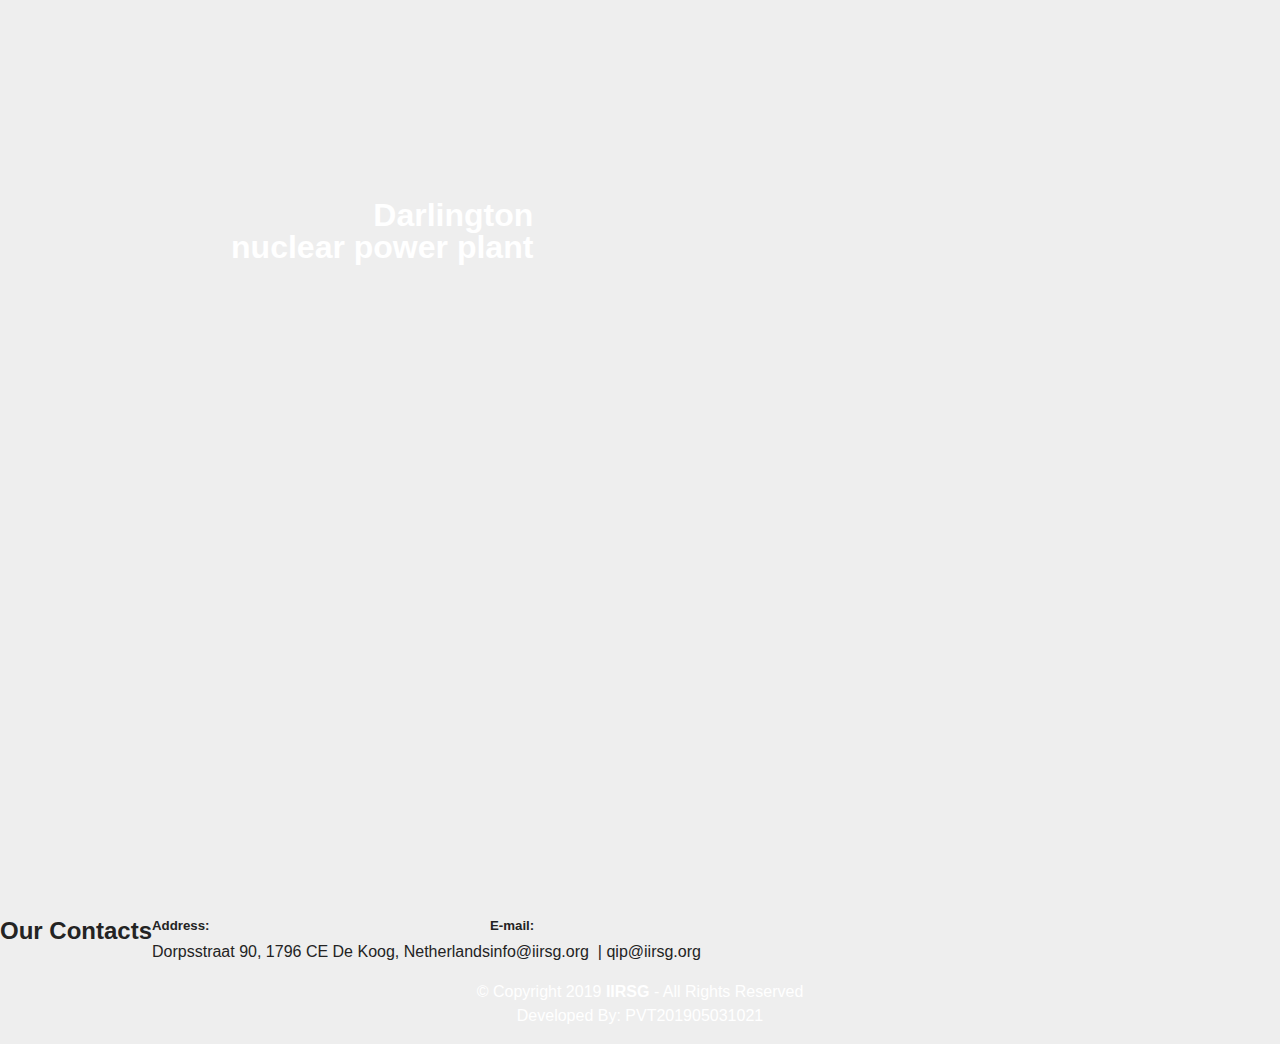
==== commit ce6a1c74: "create github pages" ====
--- a/index.html
+++ b/index.html
@@ -60,7 +60,7 @@
     </nav>
 </section>
 
-<section class="engine"><a href="https://mobirise.info/z">best free website templates</a></section><section class="cid-rBuzemwNiv" id="image1-1">
+<section class="engine"><a href="https://mobirise.info/u">bootstrap html templates</a></section><section class="cid-rBuzemwNiv" id="image1-1">
 
     
 
--- a/assets/theme/css/style.css
+++ b/assets/theme/css/style.css
@@ -0,0 +1,500 @@
+/*!
+ * Mobirise v4 theme (https://mobirise.com/)
+ * Copyright 2017 Mobirise
+ */
+section {
+  background-color: #eeeeee; }
+
+section,
+.container,
+.container-fluid {
+  position: relative;
+  word-wrap: break-word; }
+
+a.mbr-iconfont:hover {
+  text-decoration: none; }
+
+.article .lead p, .article .lead ul, .article .lead ol, .article .lead pre, .article .lead blockquote {
+  margin-bottom: 0; }
+
+a {
+  font-style: normal;
+  font-weight: 400;
+  cursor: pointer; }
+  a, a:hover {
+    text-decoration: none; }
+
+figure {
+  margin-bottom: 0; }
+
+body {
+  color: #232323; }
+
+h1, h2, h3, h4, h5, h6,
+.h1, .h2, .h3, .h4, .h5, .h6,
+.display-1, .display-2, .display-3, .display-4 {
+  line-height: 1;
+  word-break: break-word;
+  word-wrap: break-word; }
+
+b, strong {
+  font-weight: bold; }
+
+blockquote {
+  padding: 10px 0 10px 20px;
+  position: relative;
+  border-left: 2px solid;
+  border-color: #ff3366; }
+
+input:-webkit-autofill, input:-webkit-autofill:hover, input:-webkit-autofill:focus, input:-webkit-autofill:active {
+  transition-delay: 9999s;
+  transition-property: background-color, color; }
+
+textarea[type="hidden"] {
+  display: none; }
+
+body {
+  position: relative; }
+
+section {
+  background-position: 50% 50%;
+  background-repeat: no-repeat;
+  background-size: cover; }
+  section .mbr-background-video,
+  section .mbr-background-video-preview {
+    position: absolute;
+    bottom: 0;
+    left: 0;
+    right: 0;
+    top: 0; }
+
+.hidden {
+  visibility: hidden; }
+
+.mbr-z-index20 {
+  z-index: 20; }
+
+/*! Base colors */
+.mbr-white {
+  color: #ffffff; }
+
+.mbr-black {
+  color: #000000; }
+
+.mbr-bg-white {
+  background-color: #ffffff; }
+
+.mbr-bg-black {
+  background-color: #000000; }
+
+/*! Text-aligns */
+.align-left {
+  text-align: left; }
+
+.align-center {
+  text-align: center; }
+
+.align-right {
+  text-align: right; }
+
+@media (max-width: 767px) {
+  .align-left, .align-center, .align-right, .mbr-section-btn, .mbr-section-title {
+    text-align: center; } }
+/*! Font-weight  */
+.mbr-light {
+  font-weight: 300; }
+
+.mbr-regular {
+  font-weight: 400; }
+
+.mbr-semibold {
+  font-weight: 500; }
+
+.mbr-bold {
+  font-weight: 700; }
+
+/*! Media  */
+.media-size-item {
+  -webkit-flex: 1 1 auto;
+  -moz-flex: 1 1 auto;
+  -ms-flex: 1 1 auto;
+  -o-flex: 1 1 auto;
+  flex: 1 1 auto; }
+
+.media-content {
+  -webkit-flex-basis: 100%;
+  flex-basis: 100%; }
+
+.media-container-row {
+  display: -ms-flexbox;
+  display: -webkit-flex;
+  display: flex;
+  -webkit-flex-direction: row;
+  -ms-flex-direction: row;
+  flex-direction: row;
+  -webkit-flex-wrap: wrap;
+  -ms-flex-wrap: wrap;
+  flex-wrap: wrap;
+  -webkit-justify-content: center;
+  -ms-flex-pack: center;
+  justify-content: center;
+  -webkit-align-content: center;
+  -ms-flex-line-pack: center;
+  align-content: center;
+  -webkit-align-items: start;
+  -ms-flex-align: start;
+  align-items: start; }
+  .media-container-row .media-size-item {
+    width: 400px; }
+
+.media-container-column {
+  display: -ms-flexbox;
+  display: -webkit-flex;
+  display: flex;
+  -webkit-flex-direction: column;
+  -ms-flex-direction: column;
+  flex-direction: column;
+  -webkit-flex-wrap: wrap;
+  -ms-flex-wrap: wrap;
+  flex-wrap: wrap;
+  -webkit-justify-content: center;
+  -ms-flex-pack: center;
+  justify-content: center;
+  -webkit-align-content: center;
+  -ms-flex-line-pack: center;
+  align-content: center;
+  -webkit-align-items: stretch;
+  -ms-flex-align: stretch;
+  align-items: stretch; }
+  .media-container-column > * {
+    width: 100%; }
+
+@media (min-width: 992px) {
+  .media-container-row {
+    -webkit-flex-wrap: nowrap;
+    -ms-flex-wrap: nowrap;
+    flex-wrap: nowrap; } }
+figure {
+  overflow: hidden; }
+
+figure[mbr-media-size] {
+  transition: width 0.1s; }
+
+.mbr-figure img, .mbr-figure iframe {
+  display: block;
+  width: 100%; }
+
+.card {
+  background-color: transparent;
+  border: none; }
+
+.card-img {
+  text-align: center;
+  flex-shrink: 0;
+  -webkit-flex-shrink: 0; }
+
+.media {
+  max-width: 100%;
+  margin: 0 auto; }
+
+.mbr-figure {
+  -ms-flex-item-align: center;
+  -ms-grid-row-align: center;
+  -webkit-align-self: center;
+  align-self: center; }
+
+.media-container > div {
+  max-width: 100%; }
+
+.mbr-figure img, .card-img img {
+  width: 100%; }
+
+@media (max-width: 991px) {
+  .media-size-item {
+    width: auto !important; }
+
+  .media {
+    width: auto; }
+
+  .mbr-figure {
+    width: 100% !important; } }
+/*! Buttons */
+.mbr-section-btn {
+  margin-left: -.25rem;
+  margin-right: -.25rem;
+  font-size: 0; }
+
+nav .mbr-section-btn {
+  margin-left: 0rem;
+  margin-right: 0rem; }
+
+/*! Btn icon margin */
+.btn .mbr-iconfont, .btn.btn-sm .mbr-iconfont {
+  cursor: pointer;
+  margin-right: 0.5rem; }
+
+.btn.btn-md .mbr-iconfont, .btn.btn-md .mbr-iconfont {
+  margin-right: 0.8rem; }
+
+.mbr-regular {
+  font-weight: 400; }
+
+.mbr-semibold {
+  font-weight: 500; }
+
+.mbr-bold {
+  font-weight: 700; }
+
+[type="submit"] {
+  -webkit-appearance: none; }
+
+/*! Full-screen */
+.mbr-fullscreen .mbr-overlay {
+  min-height: 100vh; }
+
+.mbr-fullscreen {
+  display: flex;
+  display: -webkit-flex;
+  display: -moz-flex;
+  display: -ms-flex;
+  display: -o-flex;
+  align-items: center;
+  -webkit-align-items: center;
+  min-height: 100vh;
+  padding-top: 3rem;
+  padding-bottom: 3rem; }
+
+/*! Map */
+.map {
+  height: 25rem;
+  position: relative; }
+  .map iframe {
+    width: 100%;
+    height: 100%; }
+
+/* Form */
+.form-asterisk {
+  font-family: initial;
+  position: absolute;
+  top: -2px;
+  font-weight: normal; }
+
+/*! Scroll to top arrow */
+.mbr-arrow-up {
+  bottom: 25px;
+  right: 90px;
+  position: fixed;
+  text-align: right;
+  z-index: 5000;
+  color: #ffffff;
+  font-size: 32px;
+  transform: rotate(180deg);
+  -webkit-transform: rotate(180deg); }
+
+.mbr-arrow-up a {
+  background: rgba(0, 0, 0, 0.2);
+  border-radius: 3px;
+  color: #fff;
+  display: inline-block;
+  height: 60px;
+  width: 60px;
+  outline-style: none !important;
+  position: relative;
+  text-decoration: none;
+  transition: all .3s ease-in-out;
+  cursor: pointer;
+  text-align: center; }
+  .mbr-arrow-up a:hover {
+    background-color: rgba(0, 0, 0, 0.4); }
+  .mbr-arrow-up a i {
+    line-height: 60px; }
+
+.mbr-arrow-up-icon {
+  display: block;
+  color: #fff; }
+
+.mbr-arrow-up-icon::before {
+  content: "\203a";
+  display: inline-block;
+  font-family: serif;
+  font-size: 32px;
+  line-height: 1;
+  font-style: normal;
+  position: relative;
+  top: 6px;
+  left: -4px;
+  -webkit-transform: rotate(-90deg);
+  transform: rotate(-90deg); }
+
+/*! Arrow Down */
+.mbr-arrow {
+  position: absolute;
+  bottom: 45px;
+  left: 50%;
+  width: 60px;
+  height: 60px;
+  cursor: pointer;
+  background-color: rgba(80, 80, 80, 0.5);
+  border-radius: 50%;
+  -webkit-transform: translateX(-50%);
+  transform: translateX(-50%); }
+  .mbr-arrow > a {
+    display: inline-block;
+    text-decoration: none;
+    outline-style: none;
+    -webkit-animation: arrowdown 1.7s ease-in-out infinite;
+    animation: arrowdown 1.7s ease-in-out infinite; }
+    .mbr-arrow > a > i {
+      position: absolute;
+      top: -2px;
+      left: 15px;
+      font-size: 2rem; }
+
+@keyframes arrowdown {
+  0% {
+    transform: translateY(0px);
+    -webkit-transform: translateY(0px); }
+  50% {
+    transform: translateY(-5px);
+    -webkit-transform: translateY(-5px); }
+  100% {
+    transform: translateY(0px);
+    -webkit-transform: translateY(0px); } }
+@-webkit-keyframes arrowdown {
+  0% {
+    transform: translateY(0px);
+    -webkit-transform: translateY(0px); }
+  50% {
+    transform: translateY(-5px);
+    -webkit-transform: translateY(-5px); }
+  100% {
+    transform: translateY(0px);
+    -webkit-transform: translateY(0px); } }
+@media (max-width: 500px) {
+  .mbr-arrow-up {
+    left: 50%;
+    right: auto;
+    transform: translateX(-50%) rotate(180deg);
+    -webkit-transform: translateX(-50%) rotate(180deg); } }
+/*Gradients animation*/
+@keyframes gradient-animation {
+  from {
+    background-position: 0% 100%;
+    animation-timing-function: ease-in-out; }
+  to {
+    background-position: 100% 0%;
+    animation-timing-function: ease-in-out; } }
+@-webkit-keyframes gradient-animation {
+  from {
+    background-position: 0% 100%;
+    animation-timing-function: ease-in-out; }
+  to {
+    background-position: 100% 0%;
+    animation-timing-function: ease-in-out; } }
+.bg-gradient {
+  background-size: 200% 200%;
+  animation: gradient-animation 5s infinite alternate;
+  -webkit-animation: gradient-animation 5s infinite alternate; }
+
+.menu .navbar-brand {
+  display: -webkit-flex; }
+  .menu .navbar-brand span {
+    display: flex;
+    display: -webkit-flex; }
+  .menu .navbar-brand .navbar-caption-wrap {
+    display: -webkit-flex; }
+  .menu .navbar-brand .navbar-logo img {
+    display: -webkit-flex; }
+@media (min-width: 768px) and (max-width: 991px) {
+  .menu .navbar-toggleable-sm .navbar-nav {
+    display: -webkit-box;
+    display: -webkit-flex;
+    display: -ms-flexbox; } }
+@media (min-width: 992px) {
+  .menu .navbar-nav.nav-dropdown {
+    display: -webkit-flex; }
+  .menu .navbar-toggleable-sm .navbar-collapse {
+    display: -webkit-flex !important; } }
+@media (max-width: 767px) {
+  .menu .navbar-collapse {
+    max-height: 80vh; }
+  .menu .dropdown-menu {
+    max-height: 60vh; } }
+
+.navbar {
+  display: -webkit-flex;
+  -webkit-flex-wrap: wrap;
+  -webkit-align-items: center;
+  -webkit-justify-content: space-between; }
+
+.navbar-collapse {
+  -webkit-flex-basis: 100%;
+  -webkit-flex-grow: 1;
+  -webkit-align-items: center;
+  max-height: 93.5vh; }
+  .navbar-collapse.show {
+    overflow: auto; }
+
+.nav-dropdown .link {
+  padding: .667em 1.667em !important;
+  margin: 0 !important; }
+
+.nav {
+  display: -webkit-flex;
+  -webkit-flex-wrap: wrap; }
+
+.row {
+  display: -webkit-flex;
+  -webkit-flex-wrap: wrap; }
+
+.justify-content-center {
+  -webkit-justify-content: center; }
+
+.form-inline {
+  display: -webkit-flex;
+  -webkit-flex-flow: row wrap;
+  -webkit-align-items: center; }
+
+.card-wrapper {
+  -webkit-flex: 1; }
+
+.carousel-control {
+  z-index: 10;
+  display: -webkit-flex;
+  -webkit-align-items: center;
+  -webkit-justify-content: center; }
+
+.carousel-controls {
+  display: -webkit-flex; }
+
+.media {
+  display: -webkit-flex; }
+
+.jq-selectbox__select {
+  padding: 1.07em .5em;
+  position: absolute;
+  top: 0;
+  left: 0;
+  width: 100%; }
+
+.jq-selectbox__dropdown {
+  position: absolute;
+  top: 100% !important;
+  left: 0 !important;
+  width: 100% !important; }
+
+.jq-selectbox__trigger-arrow {
+  transform: translateY(-50%); }
+
+.jq-selectbox li {
+  padding: 1.07em .5em; }
+
+/*# sourceMappingURL=style.css.map */
+.engine {
+	position: absolute;
+	text-indent: -2400px;
+	text-align: center;
+	padding: 0;
+	top: 0;
+	left: -2400px;
+}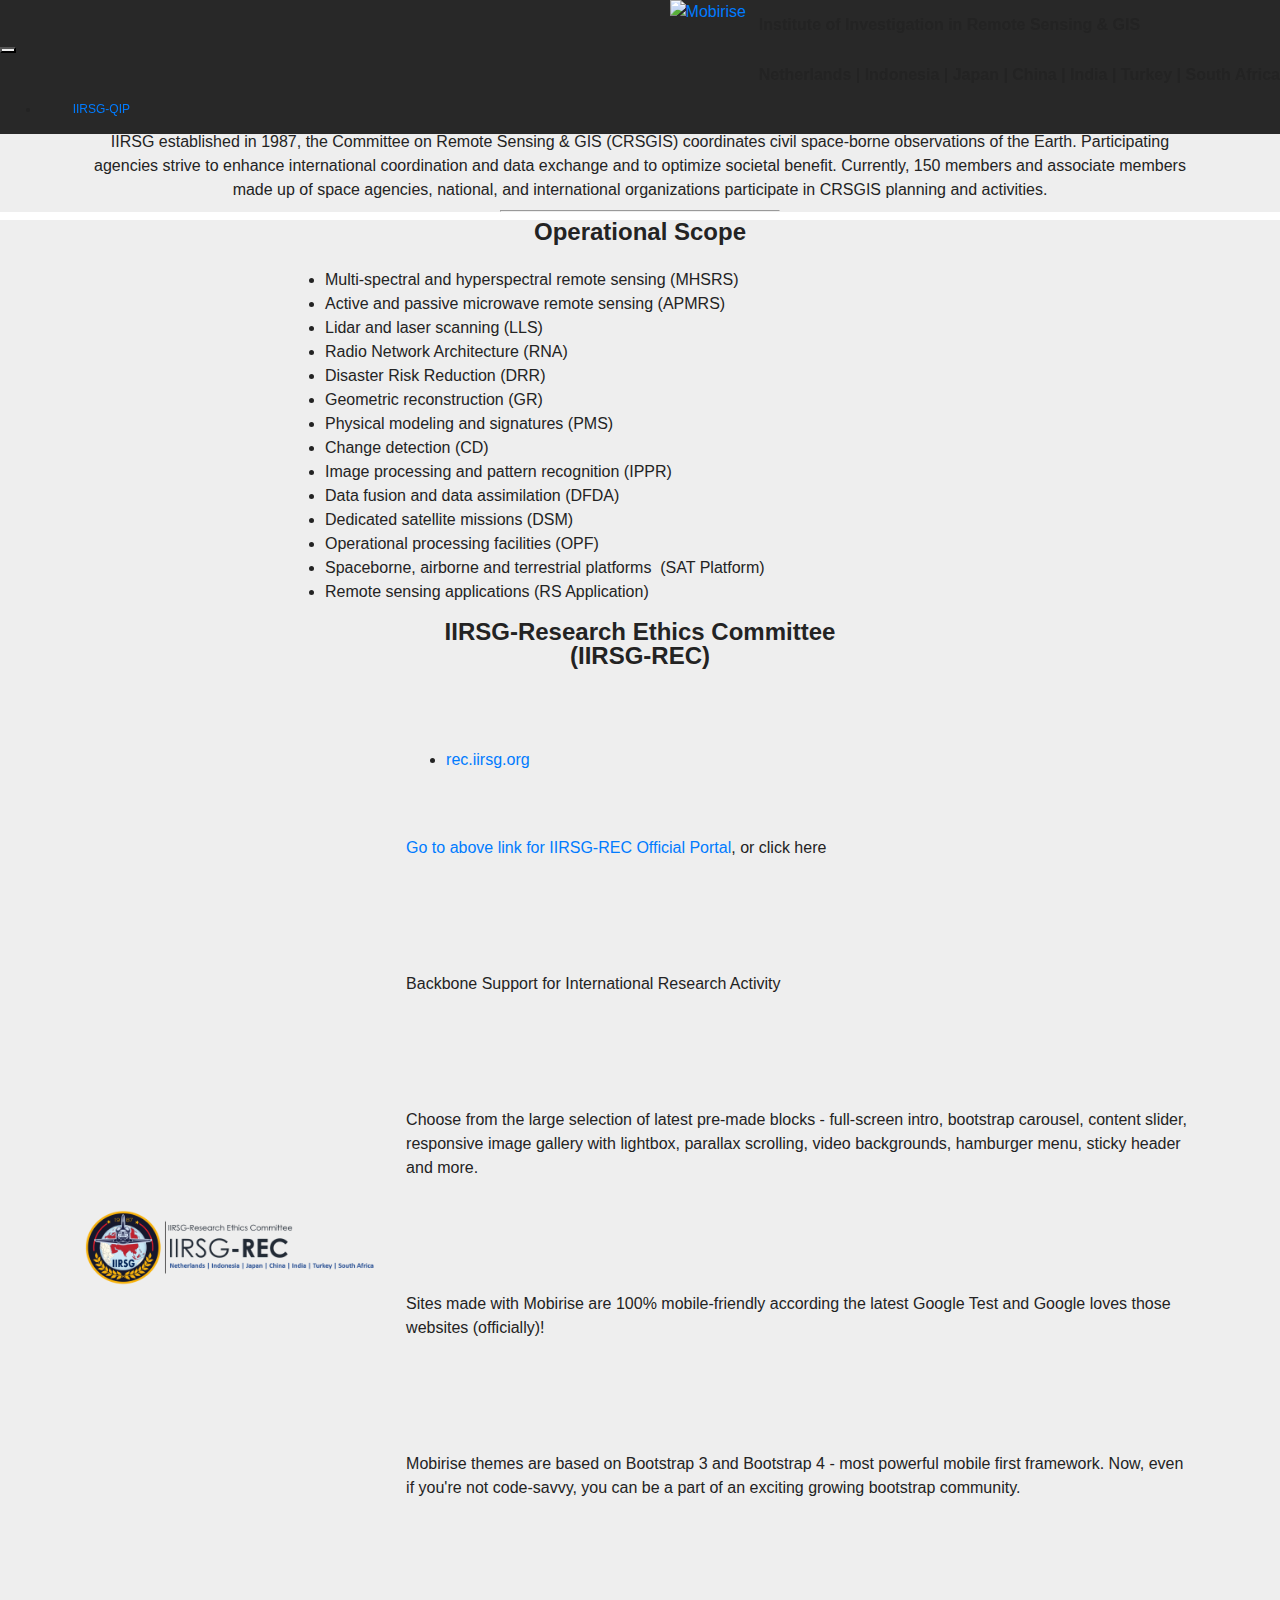
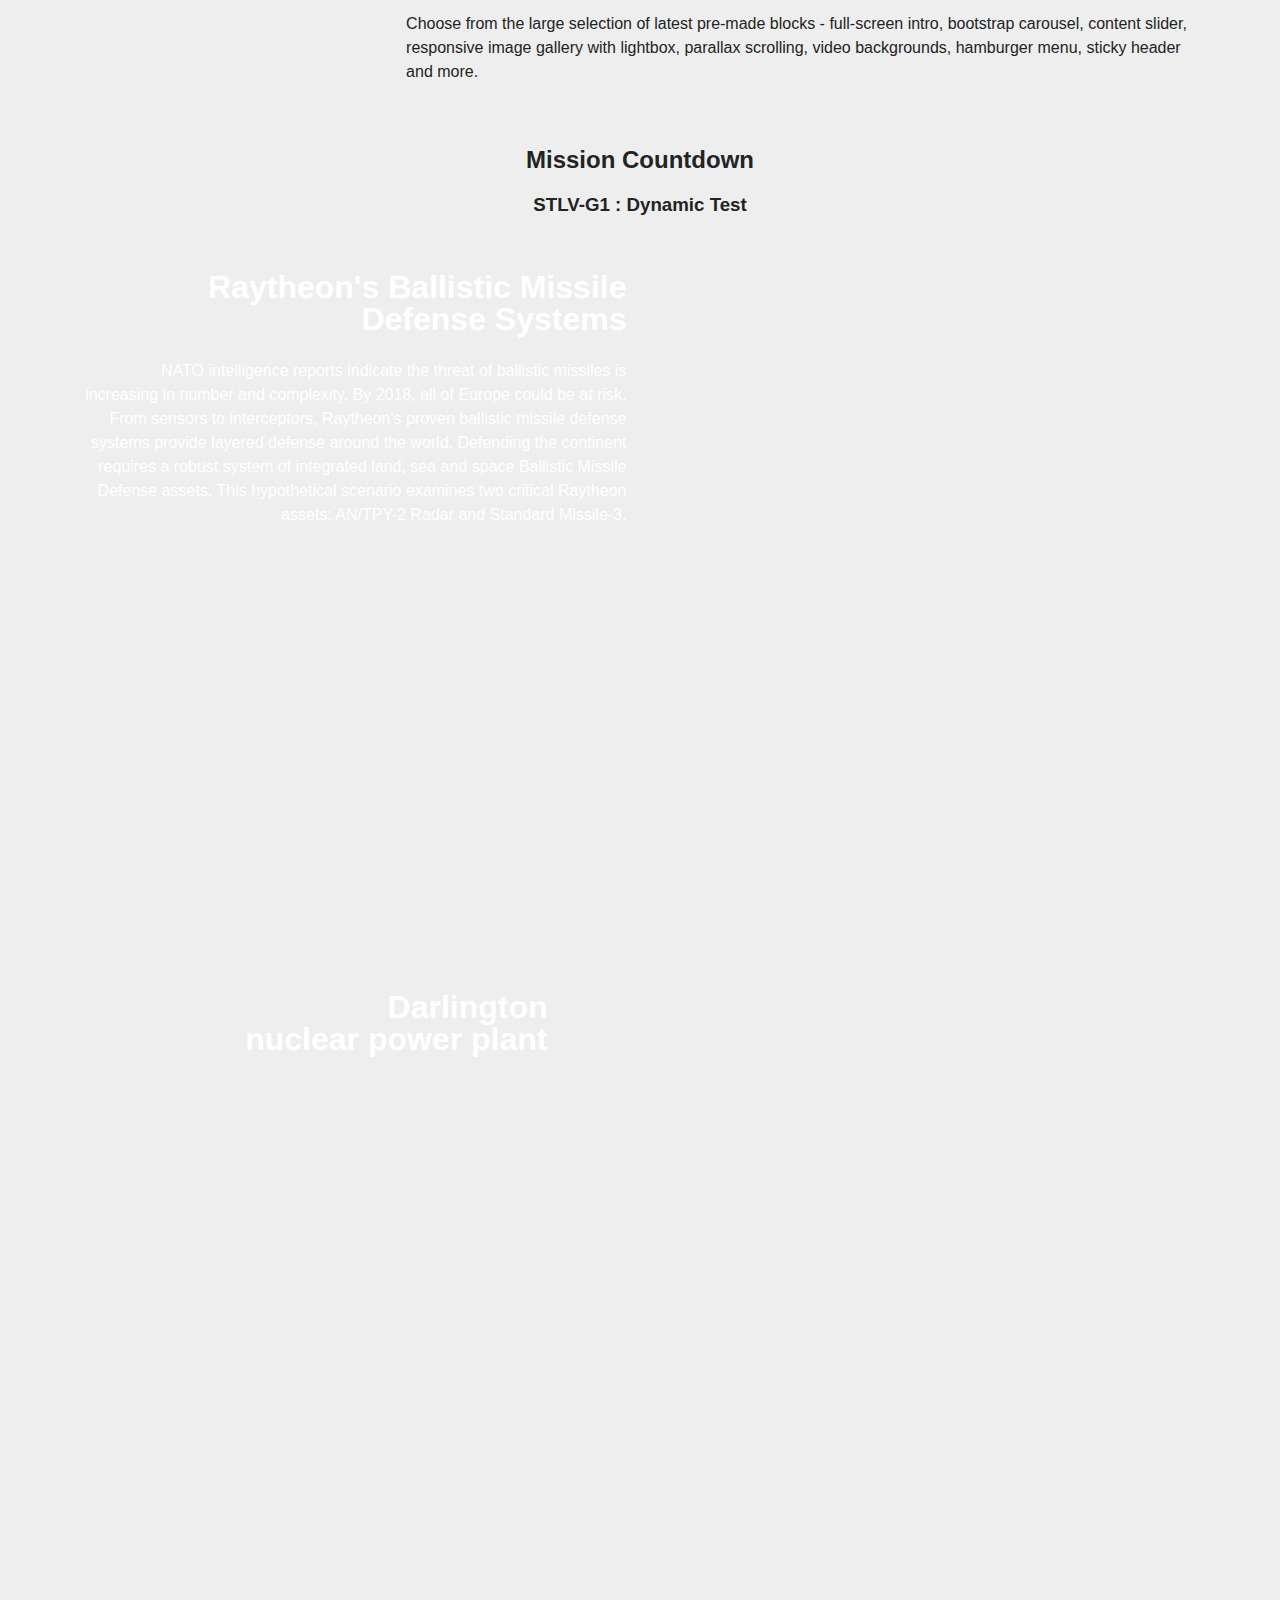
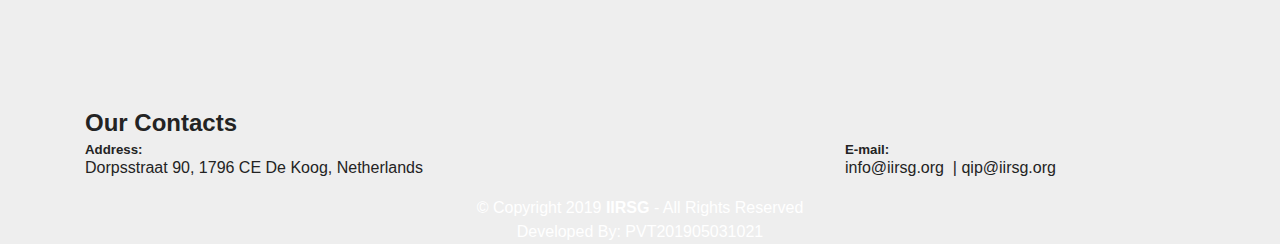
==== commit c865947d: "create github pages" ====
--- a/index.html
+++ b/index.html
@@ -60,7 +60,7 @@
     </nav>
 </section>
 
-<section class="engine"><a href="https://mobirise.info/u">bootstrap html templates</a></section><section class="cid-rBuzemwNiv" id="image1-1">
+<section class="engine"><a href="https://mobirise.info/n">simple site templates</a></section><section class="cid-rBuzemwNiv" id="image1-1">
 
     
 
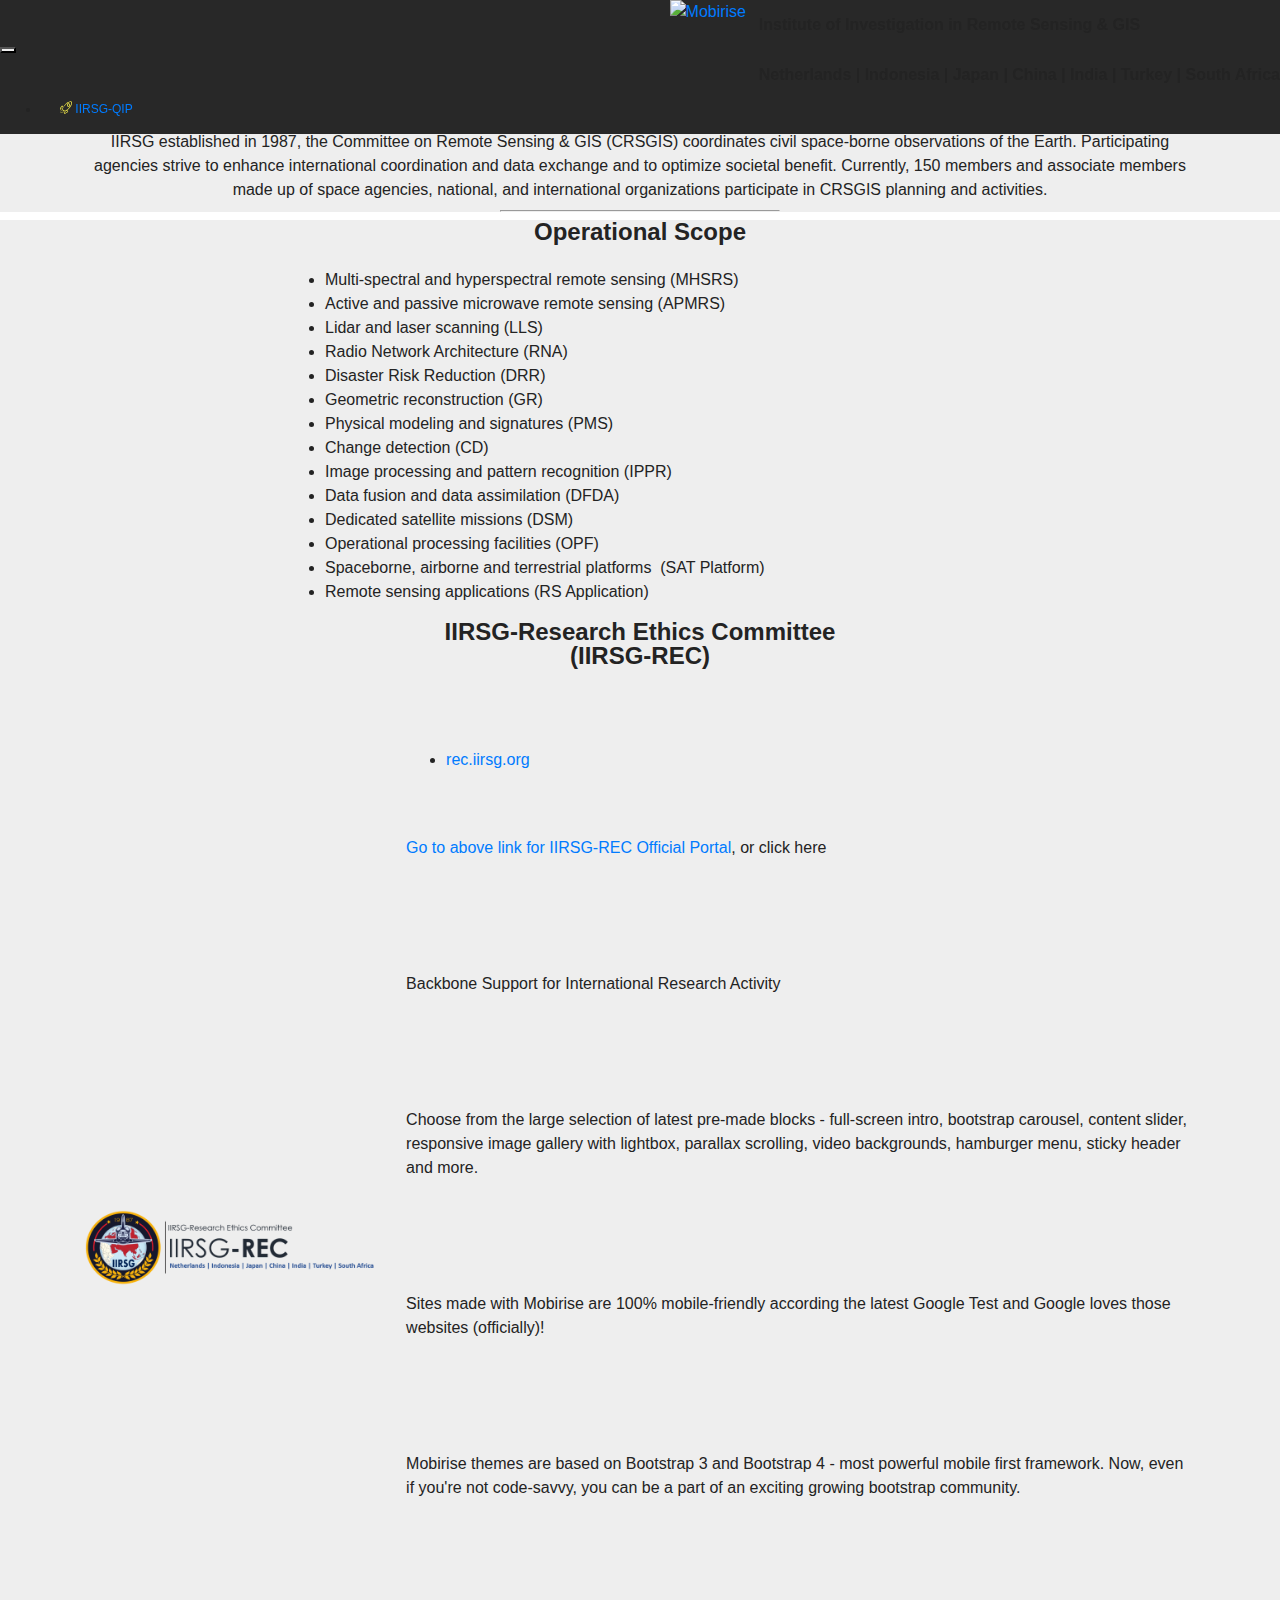
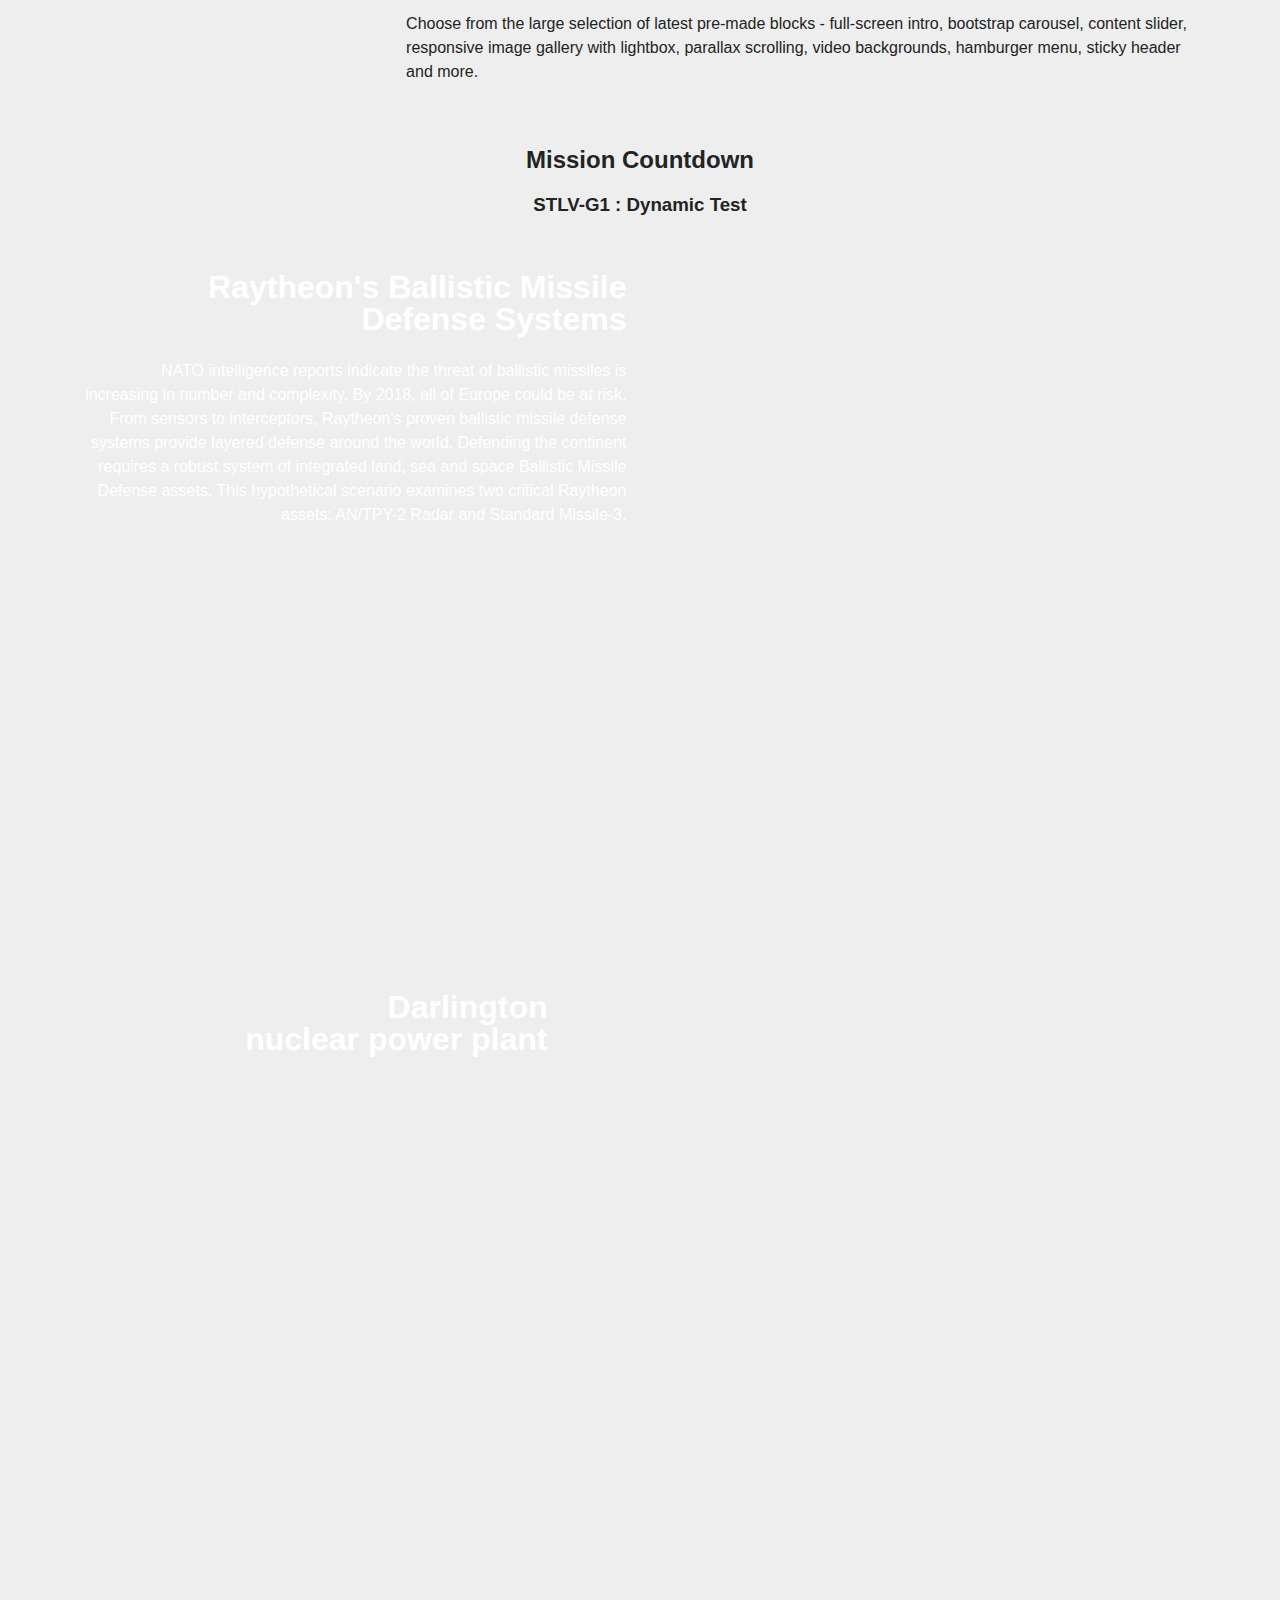
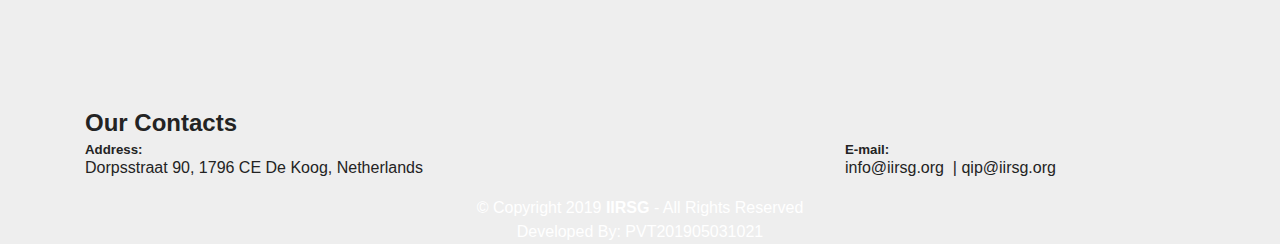
==== commit 8c1cf4ca: "create github pages" ====
--- a/index.html
+++ b/index.html
@@ -60,7 +60,7 @@
     </nav>
 </section>
 
-<section class="engine"><a href="https://mobirise.info/n">simple site templates</a></section><section class="cid-rBuzemwNiv" id="image1-1">
+<section class="engine"><a href="https://mobirise.info/t">free amp template</a></section><section class="cid-rBuzemwNiv" id="image1-1">
 
     
 
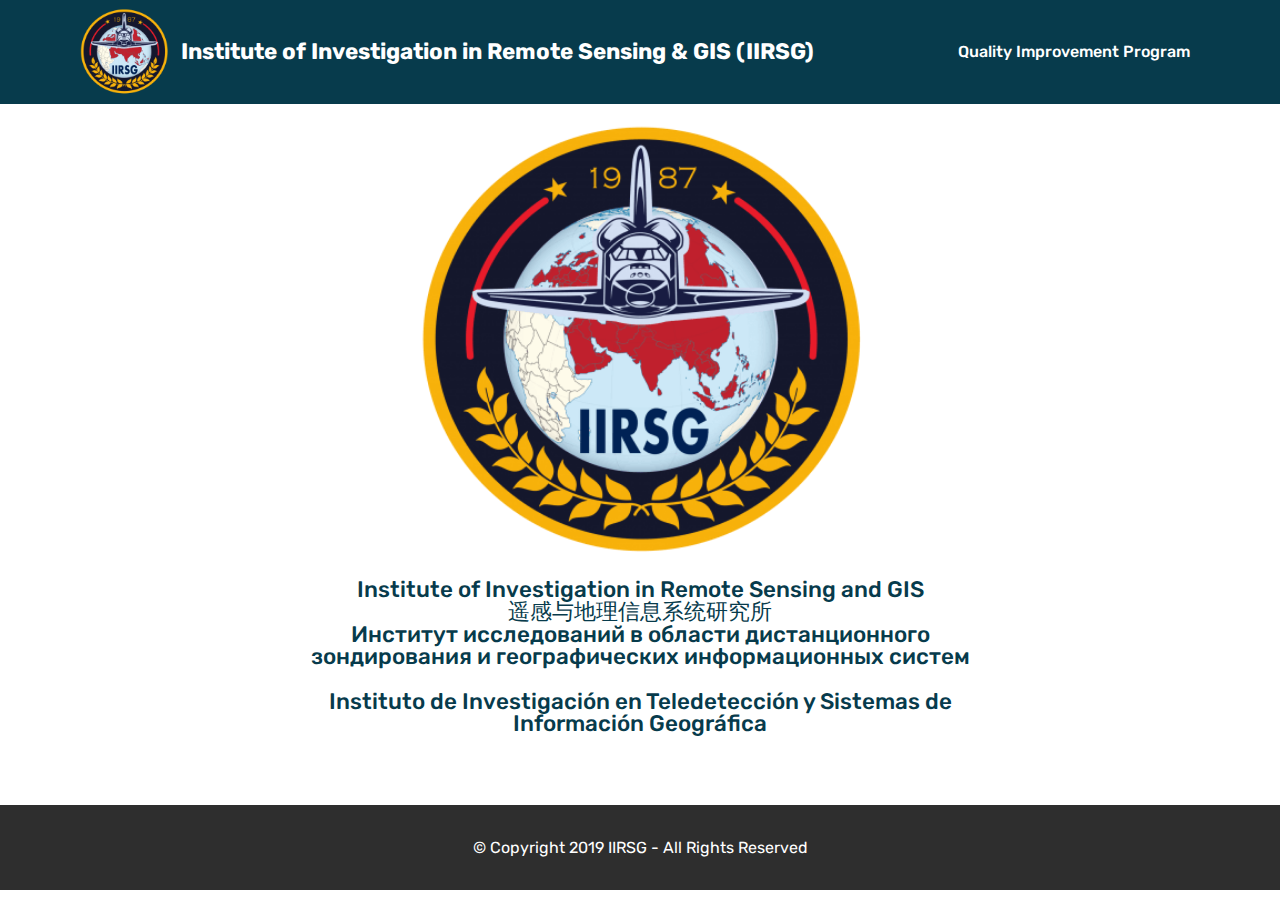
==== commit 7037959e: "create github pages" ====
--- a/index.html
+++ b/index.html
@@ -1,29 +1,29 @@
 <!DOCTYPE html>
 <html  >
 <head>
-  <!-- Site made with Mobirise Website Builder v4.9.7, https://mobirise.com -->
+  <!-- Site made with Mobirise Website Builder v4.11.6, https://mobirise.com -->
   <meta charset="UTF-8">
   <meta http-equiv="X-UA-Compatible" content="IE=edge">
-  <meta name="generator" content="Mobirise v4.9.7, mobirise.com">
+  <meta name="generator" content="Mobirise v4.11.6, mobirise.com">
   <meta name="viewport" content="width=device-width, initial-scale=1, minimum-scale=1">
-  <link rel="shortcut icon" href="assets/images/iirsg-1466x1466.png" type="image/x-icon">
+  <link rel="shortcut icon" href="assets/images/iirsg-122x122.png" type="image/x-icon">
   <meta name="description" content="">
   
-  <title>Institute of Investigation in Remote Sensing and GIS</title>
+  <title>Home</title>
   <link rel="stylesheet" href="assets/web/assets/mobirise-icons/mobirise-icons.css">
-  <link rel="stylesheet" href="assets/tether/tether.min.css">
   <link rel="stylesheet" href="assets/bootstrap/css/bootstrap.min.css">
   <link rel="stylesheet" href="assets/bootstrap/css/bootstrap-grid.min.css">
   <link rel="stylesheet" href="assets/bootstrap/css/bootstrap-reboot.min.css">
+  <link rel="stylesheet" href="assets/tether/tether.min.css">
   <link rel="stylesheet" href="assets/dropdown/css/style.css">
   <link rel="stylesheet" href="assets/theme/css/style.css">
-  <link rel="stylesheet" href="assets/mobirise/css/mbr-additional.css" type="text/css">
+  <link rel="preload" as="style" href="assets/mobirise/css/mbr-additional.css"><link rel="stylesheet" href="assets/mobirise/css/mbr-additional.css" type="text/css">
   
   
   
 </head>
 <body>
-  <section class="menu cid-rBDG0hmApM" once="menu" id="menu1-r">
+  <section class="menu cid-rLPzsRYihX" once="menu" id="menu2-0">
 
     
 
@@ -39,81 +39,45 @@
         <div class="menu-logo">
             <div class="navbar-brand">
                 <span class="navbar-logo">
-                    <a href="index.html">
-                         <img src="assets/images/iirsg-1466x1466.png" alt="Mobirise" title="" style="height: 3.8rem;">
+                    <a href="http://www.iirsg.org">
+                        <img src="assets/images/iirsg-122x122.png" alt="Mobirise" title="" style="height: 5.5rem;">
                     </a>
                 </span>
-                <span class="navbar-caption-wrap"><a class="navbar-caption text-success display-4" href="index.html">
-                        Institute of Investigation in Remote Sensing &amp; GIS <br>Netherlands | Indonesia | Japan | China | India | Turkey | South Africa<br>
-                    </a></span>
+                <span class="navbar-caption-wrap"><a class="navbar-caption text-primary display-5" href="https://mobirise.co">
+                        Institute of Investigation in Remote Sensing &amp; GIS (IIRSG)</a></span>
             </div>
         </div>
         <div class="collapse navbar-collapse" id="navbarSupportedContent">
-            <ul class="navbar-nav nav-dropdown" data-app-modern-menu="true"><li class="nav-item">
-                    <a class="nav-link link text-white display-4" href="IIRSG-QIP.html"><span class="mbri-rocket mbr-iconfont mbr-iconfont-btn" style="color: rgb(247, 237, 74);"></span>
-                        IIRSG-QIP</a>
+            <ul class="navbar-nav nav-dropdown nav-right" data-app-modern-menu="true"><li class="nav-item">
+                    <a class="nav-link link text-white display-4" href="http://qip.iirsg.org/" target="_blank">
+                        Quality Improvement Program</a>
                 </li></ul>
-            <div class="navbar-buttons mbr-section-btn"><a class="btn btn-sm btn-primary display-4" href="http://webmail.iirsg.org" target="_blank"><span class="mbri-key mbr-iconfont mbr-iconfont-btn"></span>
-                    
-                    Login</a></div>
+            
         </div>
     </nav>
 </section>
 
-<section class="engine"><a href="https://mobirise.info/t">free amp template</a></section><section class="cid-rBuzemwNiv" id="image1-1">
+<section class="engine"><a href="https://mobirise.info/y">free html website templates</a></section><section class="cid-rLPzzEJmvS" id="image1-1">
 
     
 
     <figure class="mbr-figure container">
-        <div class="image-block" style="width: 35%;">
-            <img src="assets/images/iirsg-1466x1466.png" width="1400" alt="Mobirise" title="">
+        <div class="image-block" style="width: 40%;">
+            <img src="assets/images/iirsg-400x400.png" width="1400" alt="Mobirise" title="">
             
         </div>
     </figure>
 </section>
 
-<section class="header1 cid-rBuBC83lhl" id="header16-3">
-
-    
-
-    
-
-    <div class="container">
-        <div class="row justify-content-md-center">
-            <div class="col-md-10 align-center">
-                <h1 class="mbr-section-title mbr-bold pb-3 mbr-fonts-style display-1"><span style="font-weight: normal;">Institute of Investigation in
- </span><br>Remote Sensing &amp; GIS</h1>
-                
-                
-                
-            </div>
-        </div>
-    </div>
-
-</section>
-
-<section class="mbr-section article content9 cid-rBuCYA9JT4" id="content9-5">
-    
-     
-
-    <div class="container">
-        <div class="inner-container" style="width: 100%;">
-            <hr class="line" style="width: 25%;">
-            <div class="section-text align-center mbr-fonts-style display-5">IIRSG established in 1987, the Committee on Remote Sensing &amp; GIS (CRSGIS) coordinates civil space-borne observations of the Earth. Participating agencies strive to enhance international coordination and data exchange and to optimize societal benefit. Currently, 150 members and associate members made up of space agencies, national, and international organizations participate in CRSGIS planning and activities.</div>
-            <hr class="line" style="width: 25%;">
-        </div>
-        </div>
-</section>
-
-<section class="mbr-section content4 cid-rBuEnZGfEu" id="content4-7">
+<section class="mbr-section content4 cid-rLPApRdTcq" id="content4-2">
 
     
 
     <div class="container">
         <div class="media-container-row">
             <div class="title col-12 col-md-8">
-                <h2 class="align-center pb-3 mbr-fonts-style display-2"><strong>
-                    Operational Scope</strong></h2>
+                <h2 class="align-center pb-3 mbr-fonts-style display-5">
+                    Institute of Investigation in Remote Sensing and GIS<br>遥感与地理信息系统研究所<br><div>Институт исследований в области дистанционного зондирования и географических информационных систем</div><div><br></div><div>Instituto de Investigación en Teledetección y Sistemas de Información Geográfica</div><br><div><br></div></h2>
                 
                 
             </div>
@@ -121,233 +85,7 @@
     </div>
 </section>
 
-<section class="mbr-section article content12 cid-rBuDCCXLj3" id="content12-6">
-     
-
-    <div class="container">
-        <div class="media-container-row">
-            <div class="mbr-text counter-container col-12 col-md-8 mbr-fonts-style display-7">
-                <ul>
-                    <li>Multi-spectral and hyperspectral remote sensing (MHSRS)
-</li><li>Active and passive microwave remote sensing  (APMRS)
-</li><li>Lidar and laser scanning (LLS)
-</li><li>Radio Network Architecture (RNA)
-</li><li>Disaster Risk Reduction (DRR)
-</li><li>Geometric reconstruction (GR)
-</li><li>Physical modeling and signatures (PMS)
-</li><li>Change detection (CD)
-</li><li>Image processing and pattern recognition (IPPR)
-</li><li>Data fusion and data assimilation (DFDA)
-</li><li>Dedicated satellite missions (DSM)
-</li><li>Operational processing facilities (OPF)
-</li><li> Spaceborne, airborne and terrestrial platforms &nbsp;(SAT Platform)&nbsp;</li><li>Remote sensing applications (RS Application)</li>
-                </ul>
-            </div>
-        </div>
-    </div>
-</section>
-
-<section class="tabs4 cid-rE5TflKcsv" id="tabs4-y">
-
-    
-
-    
-
-    <div class="container">
-        <h2 class="mbr-section-title align-center pb-3 mbr-fonts-style display-2">
-            IIRSG-Research Ethics Committee<br><strong>(IIRSG-REC)</strong></h2>
-        
-
-        <div class="media-container-row mt-5 pt-3">
-            <div class="mbr-figure" style="width: 60%;">
-                <img src="assets/images/iirsg-rec-778x184.png" alt="Mobirise" title="">
-            </div>
-            <div class="tabs-container">
-                <ul class="nav nav-tabs" role="tablist">
-                    <li class="nav-item"><a class="nav-link mbr-fonts-style show active display-2" role="tab" data-toggle="tab" href="#tabs4-y_tab0" aria-selected="true">rec.iirsg.org</a></li>
-                    
-                    
-                    
-                    
-                    
-                </ul>
-                <div class="tab-content">
-                    <div id="tab1" class="tab-pane in active" role="tabpanel">
-                        <div class="row">
-                            <div class="col-md-12">
-                                <p class="mbr-text py-5 mbr-fonts-style display-7"><a href="IIRSGREC.html"></a><a href="IIRSGREC.html">
-                                    Go to above link for IIRSG-REC Official Portal</a>, or click here</p>
-                            </div>
-                        </div>
-                    </div>
-                    <div id="tab2" class="tab-pane" role="tabpanel">
-                        <div class="row">
-                            <div class="col-md-12">
-                                <p class="mbr-text py-5 mbr-fonts-style display-7">
-                                    Backbone Support for International Research Activity&nbsp;</p>
-                            </div>
-                        </div>
-                    </div>
-                    <div id="tab3" class="tab-pane" role="tabpanel">
-                        <div class="row">
-                            <div class="col-md-12">
-                                <p class="mbr-text py-5 mbr-fonts-style display-7">
-                                    Choose from the large selection of latest pre-made blocks - full-screen intro, bootstrap carousel, content slider, responsive image gallery with lightbox, parallax scrolling, video backgrounds, hamburger menu, sticky header and more.
-                                </p>
-                            </div>
-                        </div>
-                    </div>
-                    <div id="tab4" class="tab-pane" role="tabpanel">
-                        <div class="row">
-                            <div class="col-md-12">
-                                <p class="mbr-text py-5 mbr-fonts-style display-7">
-                                    Sites made with Mobirise are 100% mobile-friendly according the latest Google Test and Google loves those websites (officially)!
-                                </p>
-                            </div>
-                        </div>
-                    </div>
-                    <div id="tab5" class="tab-pane" role="tabpanel">
-                        <div class="row">
-                            <div class="col-md-12">
-                                <p class="mbr-text py-5 mbr-fonts-style display-7">
-                                    Mobirise themes are based on Bootstrap 3 and Bootstrap 4 - most powerful mobile first framework. Now, even if you're not code-savvy, you can be a part of an exciting growing bootstrap community.
-                                </p>
-                            </div>
-                        </div>
-                    </div>
-                    <div id="tab6" class="tab-pane" role="tabpanel">
-                        <div class="row">
-                            <div class="col-md-12">
-                                <p class="mbr-text py-5 mbr-fonts-style display-7">
-                                    Choose from the large selection of latest pre-made blocks - full-screen intro, bootstrap carousel, content slider, responsive image gallery with lightbox, parallax scrolling, video backgrounds, hamburger menu, sticky header and more.
-                                </p>
-                            </div>
-                        </div>
-                    </div>
-                </div>
-            </div>
-        </div>
-    </div>
-</section>
-
-<section class="countdown1 cid-rBuEQ37QCq" data-bg-video="https://www.youtube.com/watch?v=jlxlkFiuCSs" id="countdown1-8">
-    
-    
-    <div class="mbr-overlay" style="opacity: 0.3; background-color: rgb(255, 255, 255);">
-    </div>
-    <div class="container ">
-        <h2 class="mbr-section-title pb-3 align-center mbr-fonts-style display-2">
-            Mission Countdown</h2>
-        <h3 class="mbr-section-subtitle align-center mbr-fonts-style display-1"><strong>
-            STLV-G1 : Dynamic Test</strong></h3>
-        
-    </div>
-    <div class="container countdown-cont align-center">
-        <div class="daysCountdown" title="Days"></div>
-        <div class="hoursCountdown" title="Hours"></div> 
-        <div class="minutesCountdown" title="Minutes"></div> 
-        <div class="secondsCountdown" title="Seconds"></div>
-        <div class="countdown pt-5 mt-2" data-due-date="2020/02/01"> 
-        </div>
-    </div>
-</section>
-
-<section class="header7 cid-rBDJk8ldRx" id="header7-s">
-
-    
-
-    
-
-    <div class="container">
-        <div class="media-container-row">
-
-            <div class="media-content align-right">
-                <h1 class="mbr-section-title mbr-white pb-3 mbr-fonts-style display-5">Raytheon's Ballistic Missile Defense Systems</h1>
-                <div class="mbr-section-text mbr-white pb-3">
-                    <p class="mbr-text mbr-fonts-style display-7">
-                        NATO intelligence reports indicate the threat of ballistic missiles is increasing in number and complexity. By 2018, all of Europe could be at risk. From sensors to interceptors, Raytheon's proven ballistic missile defense systems provide layered defense around the world. Defending the continent requires a robust system of integrated land, sea and space Ballistic Missile Defense assets. This hypothetical scenario examines two critical Raytheon assets: AN/TPY-2 Radar and Standard Missile-3.
-                    </p>
-                </div>
-                <div class="mbr-section-btn"><a class="btn btn-md btn-white-outline display-4" href="https://www.youtube.com/redirect?q=http%3A%2F%2Fwww.raytheon.com%2Fcapabilities%2Fmissiledefense%2F&redir_token=VBr4WDzkYXYju3DcbDfgGzWvyqx8MTU2ODE3NjU5NEAxNTY4MDkwMTk0&v=ae5VmVwfWmk&event=video_description" target="_blank">LEARN MORE</a></div>
-            </div>
-
-            <div class="mbr-figure" style="width: 105%;"><iframe class="mbr-embedded-video" src="https://www.youtube.com/embed/ae5VmVwfWmk?rel=0&amp;amp;showinfo=0&amp;autoplay=0&amp;loop=0" width="1280" height="720" frameborder="0" allowfullscreen></iframe></div>
-
-        </div>
-    </div>
-</section>
-
-<section class="header7 cid-rBDLdkus6L" id="header7-t">
-
-    
-
-    
-
-    <div class="container">
-        <div class="media-container-row">
-
-            <div class="media-content align-right">
-                <h1 class="mbr-section-title mbr-white pb-3 mbr-fonts-style display-2">Darlington <br>nuclear power plant</h1>
-                <div class="mbr-section-text mbr-white pb-3">
-                    <p class="mbr-text mbr-fonts-style display-5"></p>
-                </div>
-                <div class="mbr-section-btn"><a class="btn btn-md btn-primary display-4" href="https://www.opg.com/powering-ontario/our-generation/nuclear/darlington-nuclear/" target="_blank">LEARN MORE</a></div>
-            </div>
-
-            <div class="mbr-figure" style="width: 140%;"><iframe class="mbr-embedded-video" src="https://www.youtube.com/embed/_AdA5d_8Hm0?rel=0&amp;amp;showinfo=0&amp;autoplay=0&amp;loop=0" width="1280" height="720" frameborder="0" allowfullscreen></iframe></div>
-
-        </div>
-    </div>
-</section>
-
-<section class="mbr-section contacts2 cid-rBDEY37DQX" id="contacts2-q">
-    <!---->
-    
-    <!---->
-    <!--Overlay-->
-    
-    <!--Container-->
-    <div class="container">
-        <div class="row">
-            <!--Titles-->
-            <div class="title col-12">
-                <h2 class="align-left mbr-fonts-style display-1">
-                    Our Contacts
-                </h2>
-                
-            </div>
-            <div class="col-12">
-                <div class="row justify-content-center">
-                    <div class="col-12 col-md-4">
-                        <div class="b b-adress">
-                            <h5 class="align-left mbr-fonts-style m-0 display-5">
-                                Address:
-                            </h5>
-                            <p class="mbr-text align-left mbr-fonts-style display-7">Dorpsstraat 90, 1796 CE De Koog, Netherlands</p>
-                        </div>
-                    </div>
-                    <div class="col-12 col-md-4">
-                        <div class="b b-phone">
-                            <h5 class="align-left mbr-fonts-style m-0 display-5"></h5>
-                            <p class="mbr-text align-left mbr-fonts-style display-7"></p>
-                        </div>
-                    </div>
-                    <div class="col-12 col-md-4">
-                        <div class="b b-mail">
-                            <h5 class="align-left mbr-fonts-style m-0 display-5">
-                                E-mail:
-                            </h5>
-                            <p class="mbr-text align-left mbr-fonts-style display-7">
-                                info@iirsg.org &nbsp;| qip@iirsg.org</p>
-                        </div>
-                    </div>
-                </div>
-            </div>
-        </div>
-    </div>
-</section>
-
-<section once="footers" class="cid-rBuFqIjpFq" id="footer6-9">
+<section once="footers" class="cid-rLPBZejVjJ" id="footer6-3">
 
     
 
@@ -357,7 +95,7 @@
         <div class="media-container-row align-center mbr-white">
             <div class="col-12">
                 <p class="mbr-text mb-0 mbr-fonts-style display-7">
-                    © Copyright 2019 <strong>IIRSG</strong> - All Rights Reserved<br>Developed By: PVT201905031021<br>
+                    © Copyright 2019 IIRSG - All Rights Reserved
                 </p>
             </div>
         </div>
@@ -367,15 +105,12 @@
 
   <script src="assets/web/assets/jquery/jquery.min.js"></script>
   <script src="assets/popper/popper.min.js"></script>
+  <script src="assets/bootstrap/js/bootstrap.min.js"></script>
   <script src="assets/tether/tether.min.js"></script>
-  <script src="assets/bootstrap/js/bootstrap.min.js"></script>
   <script src="assets/smoothscroll/smooth-scroll.js"></script>
-  <script src="assets/mbr-tabs/mbr-tabs.js"></script>
+  <script src="assets/dropdown/js/nav-dropdown.js"></script>
+  <script src="assets/dropdown/js/navbar-dropdown.js"></script>
   <script src="assets/touchswipe/jquery.touch-swipe.min.js"></script>
-  <script src="assets/ytplayer/jquery.mb.ytplayer.min.js"></script>
-  <script src="assets/vimeoplayer/jquery.mb.vimeo_player.js"></script>
-  <script src="assets/dropdown/js/script.min.js"></script>
-  <script src="assets/countdown/jquery.countdown.min.js"></script>
   <script src="assets/theme/js/script.js"></script>
   
   
--- a/assets/web/assets/mobirise-icons/mobirise-icons.css
+++ b/assets/web/assets/mobirise-icons/mobirise-icons.css
@@ -7,6 +7,7 @@
     url('mobirise-icons.svg?spat4u#MobiriseIcons') format('svg');
   font-weight: normal;
   font-style: normal;
+  font-display: swap;
 }
 
 [class^="mbri-"], [class*=" mbri-"] {
--- a/assets/theme/css/style.css
+++ b/assets/theme/css/style.css
@@ -5,6 +5,10 @@
 section {
   background-color: #eeeeee; }
 
+body {
+  font-style: normal;
+  line-height: 1.5; }
+
 section,
 .container,
 .container-fluid {
@@ -14,8 +18,36 @@
 a.mbr-iconfont:hover {
   text-decoration: none; }
 
-.article .lead p, .article .lead ul, .article .lead ol, .article .lead pre, .article .lead blockquote {
+.article .lead p,
+.article .lead ul,
+.article .lead ol,
+.article .lead pre,
+.article .lead blockquote {
   margin-bottom: 0; }
+
+ul,
+ol,
+pre,
+blockquote {
+  margin-bottom: 2.3125rem; }
+
+pre {
+  background: #f4f4f4;
+  padding: 10px 24px;
+  white-space: pre-wrap; }
+
+.inactive {
+  -webkit-user-select: none;
+  -moz-user-select: none;
+  -ms-user-select: none;
+  user-select: none;
+  pointer-events: none;
+  -webkit-user-drag: none;
+  user-drag: none; }
+
+.mbr-section__comments .row {
+  justify-content: center;
+  -webkit-justify-content: center; }
 
 a {
   font-style: normal;
@@ -30,14 +62,39 @@
 body {
   color: #232323; }
 
-h1, h2, h3, h4, h5, h6,
-.h1, .h2, .h3, .h4, .h5, .h6,
-.display-1, .display-2, .display-3, .display-4 {
+h1,
+h2,
+h3,
+h4,
+h5,
+h6,
+.h1,
+.h2,
+.h3,
+.h4,
+.h5,
+.h6,
+.display-1,
+.display-2,
+.display-3,
+.display-4 {
   line-height: 1;
   word-break: break-word;
   word-wrap: break-word; }
 
-b, strong {
+.mbr-section-title {
+  font-style: normal;
+  line-height: 1.2; }
+
+.mbr-section-subtitle {
+  line-height: 1.3; }
+
+.mbr-text {
+  font-style: normal;
+  line-height: 1.6; }
+
+b,
+strong {
   font-weight: bold; }
 
 blockquote {
@@ -50,7 +107,7 @@
   transition-delay: 9999s;
   transition-property: background-color, color; }
 
-textarea[type="hidden"] {
+textarea[type='hidden'] {
   display: none; }
 
 body {
@@ -98,7 +155,11 @@
   text-align: right; }
 
 @media (max-width: 767px) {
-  .align-left, .align-center, .align-right, .mbr-section-btn, .mbr-section-title {
+  .align-left,
+  .align-center,
+  .align-right,
+  .mbr-section-btn,
+  .mbr-section-title {
     text-align: center; } }
 /*! Font-weight  */
 .mbr-light {
@@ -180,13 +241,17 @@
 figure[mbr-media-size] {
   transition: width 0.1s; }
 
-.mbr-figure img, .mbr-figure iframe {
+.mbr-figure img,
+.mbr-figure iframe {
   display: block;
   width: 100%; }
 
 .card {
   background-color: transparent;
   border: none; }
+
+.card-box {
+  width: 100%; }
 
 .card-img {
   text-align: center;
@@ -206,7 +271,8 @@
 .media-container > div {
   max-width: 100%; }
 
-.mbr-figure img, .card-img img {
+.mbr-figure img,
+.card-img img {
   width: 100%; }
 
 @media (max-width: 991px) {
@@ -219,21 +285,69 @@
   .mbr-figure {
     width: 100% !important; } }
 /*! Buttons */
+.btn {
+  font-weight: 500;
+  border-width: 2px;
+  font-style: normal;
+  letter-spacing: 1px;
+  margin: .4rem .8rem;
+  white-space: normal;
+  -webkit-transition: all .3s ease-in-out;
+  -moz-transition: all .3s ease-in-out;
+  transition: all .3s ease-in-out;
+  display: inline-flex;
+  align-items: center;
+  justify-content: center;
+  word-break: break-word;
+  -webkit-align-items: center;
+  -webkit-justify-content: center;
+  display: -webkit-inline-flex; }
+
+.btn-sm {
+  font-weight: 500;
+  letter-spacing: 1px;
+  -webkit-transition: all .3s ease-in-out;
+  -moz-transition: all .3s ease-in-out;
+  transition: all .3s ease-in-out; }
+
+.btn-md {
+  font-weight: 500;
+  letter-spacing: 1px;
+  margin: .4rem .8rem !important;
+  -webkit-transition: all .3s ease-in-out;
+  -moz-transition: all .3s ease-in-out;
+  transition: all .3s ease-in-out; }
+
+.btn-lg {
+  font-weight: 500;
+  letter-spacing: 1px;
+  margin: .4rem .8rem !important;
+  -webkit-transition: all .3s ease-in-out;
+  -moz-transition: all .3s ease-in-out;
+  transition: all .3s ease-in-out; }
+
 .mbr-section-btn {
-  margin-left: -.25rem;
-  margin-right: -.25rem;
+  margin-left: -0.25rem;
+  margin-right: -0.25rem;
   font-size: 0; }
 
 nav .mbr-section-btn {
   margin-left: 0rem;
   margin-right: 0rem; }
 
+.btn-form {
+  border-radius: 0; }
+  .btn-form:hover {
+    cursor: pointer; }
+
 /*! Btn icon margin */
-.btn .mbr-iconfont, .btn.btn-sm .mbr-iconfont {
+.btn .mbr-iconfont,
+.btn.btn-sm .mbr-iconfont {
   cursor: pointer;
   margin-right: 0.5rem; }
 
-.btn.btn-md .mbr-iconfont, .btn.btn-md .mbr-iconfont {
+.btn.btn-md .mbr-iconfont,
+.btn.btn-md .mbr-iconfont {
   margin-right: 0.8rem; }
 
 .mbr-regular {
@@ -245,7 +359,7 @@
 .mbr-bold {
   font-weight: 700; }
 
-[type="submit"] {
+[type='submit'] {
   -webkit-appearance: none; }
 
 /*! Full-screen */
@@ -272,7 +386,65 @@
     width: 100%;
     height: 100%; }
 
+.mbr-overlay {
+  background-color: #000;
+  bottom: 0;
+  left: 0;
+  opacity: .5;
+  position: absolute;
+  right: 0;
+  top: 0;
+  z-index: 0;
+  pointer-events: none; }
+
 /* Form */
+blockquote {
+  font-style: italic;
+  padding: 10px 0 10px 20px;
+  font-size: 1.09rem;
+  position: relative;
+  border-width: 3px; }
+
+.form-control {
+  background-color: #f5f5f5;
+  box-shadow: none;
+  color: #565656;
+  line-height: 1.43;
+  min-height: 3.5em;
+  padding: 1.07em .5em; }
+  .form-control, .form-control:focus {
+    border: 1px solid #e8e8e8; }
+  .form-active .form-control:invalid {
+    border-color: red; }
+
+.form-control-label {
+  position: relative;
+  cursor: pointer;
+  margin-bottom: .357em;
+  padding: 0; }
+
+.alert {
+  color: #ffffff;
+  border-radius: 0;
+  border: 0;
+  font-size: .875rem;
+  line-height: 1.5;
+  margin-bottom: 1.875rem;
+  padding: 1.25rem;
+  position: relative; }
+  .alert.alert-form::after {
+    background-color: inherit;
+    bottom: -7px;
+    content: "";
+    display: block;
+    height: 14px;
+    left: 50%;
+    margin-left: -7px;
+    position: absolute;
+    transform: rotate(45deg);
+    width: 14px;
+    -webkit-transform: rotate(45deg); }
+
 .form-asterisk {
   font-family: initial;
   position: absolute;
@@ -280,6 +452,27 @@
   font-weight: normal; }
 
 /*! Scroll to top arrow */
+#scrollToTop a i:before {
+  content: '';
+  position: absolute;
+  height: 40%;
+  top: 25%;
+  background: #fff;
+  width: 2px;
+  left: calc(50% - 1px); }
+#scrollToTop a i:after {
+  content: '';
+  position: absolute;
+  display: block;
+  border-top: 2px solid #fff;
+  border-right: 2px solid #fff;
+  width: 40%;
+  height: 40%;
+  left: 30%;
+  bottom: 30%;
+  transform: rotate(135deg);
+  -webkit-transform: rotate(135deg); }
+
 .mbr-arrow-up {
   bottom: 25px;
   right: 90px;
@@ -301,7 +494,7 @@
   outline-style: none !important;
   position: relative;
   text-decoration: none;
-  transition: all .3s ease-in-out;
+  transition: all 0.3s ease-in-out;
   cursor: pointer;
   text-align: center; }
   .mbr-arrow-up a:hover {
@@ -314,7 +507,7 @@
   color: #fff; }
 
 .mbr-arrow-up-icon::before {
-  content: "\203a";
+  content: '\203a';
   display: inline-block;
   font-family: serif;
   font-size: 32px;
@@ -405,22 +598,39 @@
     display: -webkit-flex; }
   .menu .navbar-brand .navbar-logo img {
     display: -webkit-flex; }
-@media (min-width: 768px) and (max-width: 991px) {
+@media (min-width: 768px) and (max-width: 1023px) {
   .menu .navbar-toggleable-sm .navbar-nav {
     display: -webkit-box;
     display: -webkit-flex;
     display: -ms-flexbox; } }
-@media (min-width: 992px) {
+@media (max-width: 1023px) {
+  .menu .navbar-collapse {
+    max-height: 93.5vh; }
+    .menu .navbar-collapse.show {
+      overflow: auto; } }
+@media (min-width: 1024px) {
   .menu .navbar-nav.nav-dropdown {
     display: -webkit-flex; }
   .menu .navbar-toggleable-sm .navbar-collapse {
-    display: -webkit-flex !important; } }
+    display: -webkit-flex !important; }
+  .menu .collapsed .navbar-collapse {
+    max-height: 93.5vh; }
+    .menu .collapsed .navbar-collapse.show {
+      overflow: auto; } }
 @media (max-width: 767px) {
   .menu .navbar-collapse {
-    max-height: 80vh; }
-  .menu .dropdown-menu {
-    max-height: 60vh; } }
-
+    max-height: 80vh; } }
+
+/* Others*/
+.note-check a[data-value=Rubik] {
+  font-style: normal; }
+
+.mbr-arrow a {
+  color: #ffffff; }
+
+@media (max-width: 767px) {
+  .mbr-arrow {
+    display: none; } }
 .navbar {
   display: -webkit-flex;
   -webkit-flex-wrap: wrap;
@@ -430,13 +640,10 @@
 .navbar-collapse {
   -webkit-flex-basis: 100%;
   -webkit-flex-grow: 1;
-  -webkit-align-items: center;
-  max-height: 93.5vh; }
-  .navbar-collapse.show {
-    overflow: auto; }
+  -webkit-align-items: center; }
 
 .nav-dropdown .link {
-  padding: .667em 1.667em !important;
+  padding: 0.667em 1.667em !important;
   margin: 0 !important; }
 
 .nav {
@@ -470,8 +677,11 @@
 .media {
   display: -webkit-flex; }
 
+.form-group:focus {
+  outline: none; }
+
 .jq-selectbox__select {
-  padding: 1.07em .5em;
+  padding: 1.07em 0.5em;
   position: absolute;
   top: 0;
   left: 0;
@@ -487,7 +697,366 @@
   transform: translateY(-50%); }
 
 .jq-selectbox li {
-  padding: 1.07em .5em; }
+  padding: 1.07em 0.5em; }
+
+input[type='range'] {
+  padding-left: 0 !important;
+  padding-right: 0 !important; }
+
+.modal-dialog,
+.modal-content {
+  height: 100%; }
+
+.modal-dialog .carousel-inner {
+  height: calc(100vh - 1.75rem); }
+  @media (max-width: 575px) {
+    .modal-dialog .carousel-inner {
+      height: calc(100vh - 1rem); } }
+
+.carousel-item {
+  text-align: center; }
+
+.carousel-item img {
+  margin: auto; }
+
+.navbar-toggler {
+  -webkit-align-self: flex-start;
+  -ms-flex-item-align: start;
+  align-self: flex-start;
+  padding: 0.25rem 0.75rem;
+  font-size: 1.25rem;
+  line-height: 1;
+  background: transparent;
+  border: 1px solid transparent;
+  -webkit-border-radius: 0.25rem;
+  border-radius: 0.25rem; }
+
+.navbar-toggler:focus,
+.navbar-toggler:hover {
+  text-decoration: none; }
+
+.navbar-toggler-icon {
+  display: inline-block;
+  width: 1.5em;
+  height: 1.5em;
+  vertical-align: middle;
+  content: '';
+  background: no-repeat center center;
+  -webkit-background-size: 100% 100%;
+  -o-background-size: 100% 100%;
+  background-size: 100% 100%; }
+
+.navbar-toggler-left {
+  position: absolute;
+  left: 1rem; }
+
+.navbar-toggler-right {
+  position: absolute;
+  right: 1rem; }
+
+@media (max-width: 575px) {
+  .navbar-toggleable .navbar-nav .dropdown-menu {
+    position: static;
+    float: none; }
+
+  .navbar-toggleable > .container {
+    padding-right: 0;
+    padding-left: 0; } }
+@media (min-width: 576px) {
+  .navbar-toggleable {
+    -webkit-box-orient: horizontal;
+    -webkit-box-direction: normal;
+    -webkit-flex-direction: row;
+    -ms-flex-direction: row;
+    flex-direction: row;
+    -webkit-flex-wrap: nowrap;
+    -ms-flex-wrap: nowrap;
+    flex-wrap: nowrap;
+    -webkit-box-align: center;
+    -webkit-align-items: center;
+    -ms-flex-align: center;
+    align-items: center; }
+
+  .navbar-toggleable .navbar-nav {
+    -webkit-box-orient: horizontal;
+    -webkit-box-direction: normal;
+    -webkit-flex-direction: row;
+    -ms-flex-direction: row;
+    flex-direction: row; }
+
+  .navbar-toggleable .navbar-nav .nav-link {
+    padding-right: 0.5rem;
+    padding-left: 0.5rem; }
+
+  .navbar-toggleable > .container {
+    display: -webkit-box;
+    display: -webkit-flex;
+    display: -ms-flexbox;
+    display: flex;
+    -webkit-flex-wrap: nowrap;
+    -ms-flex-wrap: nowrap;
+    flex-wrap: nowrap;
+    -webkit-box-align: center;
+    -webkit-align-items: center;
+    -ms-flex-align: center;
+    align-items: center; }
+
+  .navbar-toggleable .navbar-collapse {
+    display: -webkit-box !important;
+    display: -webkit-flex !important;
+    display: -ms-flexbox !important;
+    display: flex !important;
+    width: 100%; }
+
+  .navbar-toggleable .navbar-toggler {
+    display: none; } }
+@media (max-width: 767px) {
+  .navbar-toggleable-sm .navbar-nav .dropdown-menu {
+    position: static;
+    float: none; }
+
+  .navbar-toggleable-sm > .container {
+    padding-right: 0;
+    padding-left: 0; } }
+@media (min-width: 768px) {
+  .navbar-toggleable-sm {
+    -webkit-box-orient: horizontal;
+    -webkit-box-direction: normal;
+    -webkit-flex-direction: row;
+    -ms-flex-direction: row;
+    flex-direction: row;
+    -webkit-flex-wrap: nowrap;
+    -ms-flex-wrap: nowrap;
+    flex-wrap: nowrap;
+    -webkit-box-align: center;
+    -webkit-align-items: center;
+    -ms-flex-align: center;
+    align-items: center; }
+
+  .navbar-toggleable-sm .navbar-nav {
+    -webkit-box-orient: horizontal;
+    -webkit-box-direction: normal;
+    -webkit-flex-direction: row;
+    -ms-flex-direction: row;
+    flex-direction: row; }
+
+  .navbar-toggleable-sm .navbar-nav .nav-link {
+    padding-right: 0.5rem;
+    padding-left: 0.5rem; }
+
+  .navbar-toggleable-sm > .container {
+    display: -webkit-box;
+    display: -webkit-flex;
+    display: -ms-flexbox;
+    display: flex;
+    -webkit-flex-wrap: nowrap;
+    -ms-flex-wrap: nowrap;
+    flex-wrap: nowrap;
+    -webkit-box-align: center;
+    -webkit-align-items: center;
+    -ms-flex-align: center;
+    align-items: center; }
+
+  .navbar-toggleable-sm .navbar-collapse {
+    display: none;
+    width: 100%; }
+
+  .navbar-toggleable-sm .navbar-toggler {
+    display: none; } }
+@media (max-width: 1023px) {
+  .navbar-toggleable-md .navbar-nav .dropdown-menu {
+    position: static;
+    float: none; }
+
+  .navbar-toggleable-md > .container {
+    padding-right: 0;
+    padding-left: 0; } }
+@media (min-width: 1024px) {
+  .navbar-toggleable-md {
+    -webkit-box-orient: horizontal;
+    -webkit-box-direction: normal;
+    -webkit-flex-direction: row;
+    -ms-flex-direction: row;
+    flex-direction: row;
+    -webkit-flex-wrap: nowrap;
+    -ms-flex-wrap: nowrap;
+    flex-wrap: nowrap;
+    -webkit-box-align: center;
+    -webkit-align-items: center;
+    -ms-flex-align: center;
+    align-items: center; }
+
+  .navbar-toggleable-md .navbar-nav {
+    -webkit-box-orient: horizontal;
+    -webkit-box-direction: normal;
+    -webkit-flex-direction: row;
+    -ms-flex-direction: row;
+    flex-direction: row; }
+
+  .navbar-toggleable-md .navbar-nav .nav-link {
+    padding-right: 0.5rem;
+    padding-left: 0.5rem; }
+
+  .navbar-toggleable-md > .container {
+    display: -webkit-box;
+    display: -webkit-flex;
+    display: -ms-flexbox;
+    display: flex;
+    -webkit-flex-wrap: nowrap;
+    -ms-flex-wrap: nowrap;
+    flex-wrap: nowrap;
+    -webkit-box-align: center;
+    -webkit-align-items: center;
+    -ms-flex-align: center;
+    align-items: center; }
+
+  .navbar-toggleable-md .navbar-collapse {
+    display: -webkit-box !important;
+    display: -webkit-flex !important;
+    display: -ms-flexbox !important;
+    display: flex !important;
+    width: 100%; }
+
+  .navbar-toggleable-md .navbar-toggler {
+    display: none; } }
+@media (max-width: 1199px) {
+  .navbar-toggleable-lg .navbar-nav .dropdown-menu {
+    position: static;
+    float: none; }
+
+  .navbar-toggleable-lg > .container {
+    padding-right: 0;
+    padding-left: 0; } }
+@media (min-width: 1200px) {
+  .navbar-toggleable-lg {
+    -webkit-box-orient: horizontal;
+    -webkit-box-direction: normal;
+    -webkit-flex-direction: row;
+    -ms-flex-direction: row;
+    flex-direction: row;
+    -webkit-flex-wrap: nowrap;
+    -ms-flex-wrap: nowrap;
+    flex-wrap: nowrap;
+    -webkit-box-align: center;
+    -webkit-align-items: center;
+    -ms-flex-align: center;
+    align-items: center; }
+
+  .navbar-toggleable-lg .navbar-nav {
+    -webkit-box-orient: horizontal;
+    -webkit-box-direction: normal;
+    -webkit-flex-direction: row;
+    -ms-flex-direction: row;
+    flex-direction: row; }
+
+  .navbar-toggleable-lg .navbar-nav .nav-link {
+    padding-right: 0.5rem;
+    padding-left: 0.5rem; }
+
+  .navbar-toggleable-lg > .container {
+    display: -webkit-box;
+    display: -webkit-flex;
+    display: -ms-flexbox;
+    display: flex;
+    -webkit-flex-wrap: nowrap;
+    -ms-flex-wrap: nowrap;
+    flex-wrap: nowrap;
+    -webkit-box-align: center;
+    -webkit-align-items: center;
+    -ms-flex-align: center;
+    align-items: center; }
+
+  .navbar-toggleable-lg .navbar-collapse {
+    display: -webkit-box !important;
+    display: -webkit-flex !important;
+    display: -ms-flexbox !important;
+    display: flex !important;
+    width: 100%; }
+
+  .navbar-toggleable-lg .navbar-toggler {
+    display: none; } }
+.navbar-toggleable-xl {
+  -webkit-box-orient: horizontal;
+  -webkit-box-direction: normal;
+  -webkit-flex-direction: row;
+  -ms-flex-direction: row;
+  flex-direction: row;
+  -webkit-flex-wrap: nowrap;
+  -ms-flex-wrap: nowrap;
+  flex-wrap: nowrap;
+  -webkit-box-align: center;
+  -webkit-align-items: center;
+  -ms-flex-align: center;
+  align-items: center; }
+
+.navbar-toggleable-xl .navbar-nav .dropdown-menu {
+  position: static;
+  float: none; }
+
+.navbar-toggleable-xl > .container {
+  padding-right: 0;
+  padding-left: 0; }
+
+.navbar-toggleable-xl .navbar-nav {
+  -webkit-box-orient: horizontal;
+  -webkit-box-direction: normal;
+  -webkit-flex-direction: row;
+  -ms-flex-direction: row;
+  flex-direction: row; }
+
+.navbar-toggleable-xl .navbar-nav .nav-link {
+  padding-right: 0.5rem;
+  padding-left: 0.5rem; }
+
+.navbar-toggleable-xl > .container {
+  display: -webkit-box;
+  display: -webkit-flex;
+  display: -ms-flexbox;
+  display: flex;
+  -webkit-flex-wrap: nowrap;
+  -ms-flex-wrap: nowrap;
+  flex-wrap: nowrap;
+  -webkit-box-align: center;
+  -webkit-align-items: center;
+  -ms-flex-align: center;
+  align-items: center; }
+
+.navbar-toggleable-xl .navbar-collapse {
+  display: -webkit-box !important;
+  display: -webkit-flex !important;
+  display: -ms-flexbox !important;
+  display: flex !important;
+  width: 100%; }
+
+.navbar-toggleable-xl .navbar-toggler {
+  display: none; }
+
+.card-img {
+  width: auto; }
+
+.menu .navbar.collapsed:not(.beta-menu) {
+  flex-direction: column;
+  -webkit-flex-direction: column; }
+
+.carousel-item.active,
+.carousel-item-next,
+.carousel-item-prev {
+  display: -webkit-box;
+  display: -webkit-flex;
+  display: -ms-flexbox;
+  display: flex; }
+
+.note-air-layout .dropup .dropdown-menu,
+.note-air-layout .navbar-fixed-bottom .dropdown .dropdown-menu {
+  bottom: initial !important; }
+
+html,
+body {
+  height: auto;
+  min-height: 100vh; }
+
+.dropup .dropdown-toggle::after {
+  display: none; }
 
 /*# sourceMappingURL=style.css.map */
 .engine {
--- a/assets/mobirise/css/mbr-additional.css
+++ b/assets/mobirise/css/mbr-additional.css
@@ -0,0 +1,1157 @@
+@import url(https://fonts.googleapis.com/css?family=Alfa+Slab+One:400&display=swap);
+@import url(https://fonts.googleapis.com/css?family=Rubik:300,300i,400,400i,500,500i,700,700i,900,900i&display=swap);
+
+
+
+
+
+body {
+  font-family: Rubik;
+}
+.display-1 {
+  font-family: 'Alfa Slab One', display;
+  font-size: 5.4rem;
+  font-display: swap;
+}
+.display-1 > .mbr-iconfont {
+  font-size: 8.64rem;
+}
+.display-2 {
+  font-family: 'Rubik', sans-serif;
+  font-size: 3rem;
+  font-display: swap;
+}
+.display-2 > .mbr-iconfont {
+  font-size: 4.8rem;
+}
+.display-4 {
+  font-family: 'Rubik', sans-serif;
+  font-size: 1rem;
+  font-display: swap;
+}
+.display-4 > .mbr-iconfont {
+  font-size: 1.6rem;
+}
+.display-5 {
+  font-family: 'Rubik', sans-serif;
+  font-size: 1.4rem;
+  font-display: swap;
+}
+.display-5 > .mbr-iconfont {
+  font-size: 2.24rem;
+}
+.display-7 {
+  font-family: 'Rubik', sans-serif;
+  font-size: 1rem;
+  font-display: swap;
+}
+.display-7 > .mbr-iconfont {
+  font-size: 1.6rem;
+}
+/* ---- Fluid typography for mobile devices ---- */
+/* 1.4 - font scale ratio ( bootstrap == 1.42857 ) */
+/* 100vw - current viewport width */
+/* (48 - 20)  48 == 48rem == 768px, 20 == 20rem == 320px(minimal supported viewport) */
+/* 0.65 - min scale variable, may vary */
+@media (max-width: 768px) {
+  .display-1 {
+    font-size: 4.32rem;
+    font-size: calc( 2.54rem + (5.4 - 2.54) * ((100vw - 20rem) / (48 - 20)));
+    line-height: calc( 1.4 * (2.54rem + (5.4 - 2.54) * ((100vw - 20rem) / (48 - 20))));
+  }
+  .display-2 {
+    font-size: 2.4rem;
+    font-size: calc( 1.7rem + (3 - 1.7) * ((100vw - 20rem) / (48 - 20)));
+    line-height: calc( 1.4 * (1.7rem + (3 - 1.7) * ((100vw - 20rem) / (48 - 20))));
+  }
+  .display-4 {
+    font-size: 0.8rem;
+    font-size: calc( 1rem + (1 - 1) * ((100vw - 20rem) / (48 - 20)));
+    line-height: calc( 1.4 * (1rem + (1 - 1) * ((100vw - 20rem) / (48 - 20))));
+  }
+  .display-5 {
+    font-size: 1.12rem;
+    font-size: calc( 1.14rem + (1.4 - 1.14) * ((100vw - 20rem) / (48 - 20)));
+    line-height: calc( 1.4 * (1.14rem + (1.4 - 1.14) * ((100vw - 20rem) / (48 - 20))));
+  }
+}
+/* Buttons */
+.btn {
+  padding: 1rem 3rem;
+  border-radius: 3px;
+}
+.btn-sm {
+  padding: 0.6rem 1.5rem;
+  border-radius: 3px;
+}
+.btn-md {
+  padding: 1rem 3rem;
+  border-radius: 3px;
+}
+.btn-lg {
+  padding: 1.2rem 3.2rem;
+  border-radius: 3px;
+}
+.bg-primary {
+  background-color: #ffffff !important;
+}
+.bg-success {
+  background-color: #f7ed4a !important;
+}
+.bg-info {
+  background-color: #82786e !important;
+}
+.bg-warning {
+  background-color: #879a9f !important;
+}
+.bg-danger {
+  background-color: #b1a374 !important;
+}
+.btn-primary,
+.btn-primary:active {
+  background-color: #ffffff !important;
+  border-color: #ffffff !important;
+  color: #808080 !important;
+}
+.btn-primary:hover,
+.btn-primary:focus,
+.btn-primary.focus,
+.btn-primary.active {
+  color: #808080 !important;
+  background-color: #d9d9d9 !important;
+  border-color: #d9d9d9 !important;
+}
+.btn-primary.disabled,
+.btn-primary:disabled {
+  color: #808080 !important;
+  background-color: #d9d9d9 !important;
+  border-color: #d9d9d9 !important;
+}
+.btn-secondary,
+.btn-secondary:active {
+  background-color: #ff3366 !important;
+  border-color: #ff3366 !important;
+  color: #ffffff !important;
+}
+.btn-secondary:hover,
+.btn-secondary:focus,
+.btn-secondary.focus,
+.btn-secondary.active {
+  color: #ffffff !important;
+  background-color: #e50039 !important;
+  border-color: #e50039 !important;
+}
+.btn-secondary.disabled,
+.btn-secondary:disabled {
+  color: #ffffff !important;
+  background-color: #e50039 !important;
+  border-color: #e50039 !important;
+}
+.btn-info,
+.btn-info:active {
+  background-color: #82786e !important;
+  border-color: #82786e !important;
+  color: #ffffff !important;
+}
+.btn-info:hover,
+.btn-info:focus,
+.btn-info.focus,
+.btn-info.active {
+  color: #ffffff !important;
+  background-color: #59524b !important;
+  border-color: #59524b !important;
+}
+.btn-info.disabled,
+.btn-info:disabled {
+  color: #ffffff !important;
+  background-color: #59524b !important;
+  border-color: #59524b !important;
+}
+.btn-success,
+.btn-success:active {
+  background-color: #f7ed4a !important;
+  border-color: #f7ed4a !important;
+  color: #3f3c03 !important;
+}
+.btn-success:hover,
+.btn-success:focus,
+.btn-success.focus,
+.btn-success.active {
+  color: #3f3c03 !important;
+  background-color: #eadd0a !important;
+  border-color: #eadd0a !important;
+}
+.btn-success.disabled,
+.btn-success:disabled {
+  color: #3f3c03 !important;
+  background-color: #eadd0a !important;
+  border-color: #eadd0a !important;
+}
+.btn-warning,
+.btn-warning:active {
+  background-color: #879a9f !important;
+  border-color: #879a9f !important;
+  color: #ffffff !important;
+}
+.btn-warning:hover,
+.btn-warning:focus,
+.btn-warning.focus,
+.btn-warning.active {
+  color: #ffffff !important;
+  background-color: #617479 !important;
+  border-color: #617479 !important;
+}
+.btn-warning.disabled,
+.btn-warning:disabled {
+  color: #ffffff !important;
+  background-color: #617479 !important;
+  border-color: #617479 !important;
+}
+.btn-danger,
+.btn-danger:active {
+  background-color: #b1a374 !important;
+  border-color: #b1a374 !important;
+  color: #ffffff !important;
+}
+.btn-danger:hover,
+.btn-danger:focus,
+.btn-danger.focus,
+.btn-danger.active {
+  color: #ffffff !important;
+  background-color: #8b7d4e !important;
+  border-color: #8b7d4e !important;
+}
+.btn-danger.disabled,
+.btn-danger:disabled {
+  color: #ffffff !important;
+  background-color: #8b7d4e !important;
+  border-color: #8b7d4e !important;
+}
+.btn-white {
+  color: #333333 !important;
+}
+.btn-white,
+.btn-white:active {
+  background-color: #ffffff !important;
+  border-color: #ffffff !important;
+  color: #808080 !important;
+}
+.btn-white:hover,
+.btn-white:focus,
+.btn-white.focus,
+.btn-white.active {
+  color: #808080 !important;
+  background-color: #d9d9d9 !important;
+  border-color: #d9d9d9 !important;
+}
+.btn-white.disabled,
+.btn-white:disabled {
+  color: #808080 !important;
+  background-color: #d9d9d9 !important;
+  border-color: #d9d9d9 !important;
+}
+.btn-black,
+.btn-black:active {
+  background-color: #333333 !important;
+  border-color: #333333 !important;
+  color: #ffffff !important;
+}
+.btn-black:hover,
+.btn-black:focus,
+.btn-black.focus,
+.btn-black.active {
+  color: #ffffff !important;
+  background-color: #0d0d0d !important;
+  border-color: #0d0d0d !important;
+}
+.btn-black.disabled,
+.btn-black:disabled {
+  color: #ffffff !important;
+  background-color: #0d0d0d !important;
+  border-color: #0d0d0d !important;
+}
+.btn-primary-outline,
+.btn-primary-outline:active {
+  background: none;
+  border-color: #cccccc;
+  color: #cccccc;
+}
+.btn-primary-outline:hover,
+.btn-primary-outline:focus,
+.btn-primary-outline.focus,
+.btn-primary-outline.active {
+  color: #808080;
+  background-color: #ffffff;
+  border-color: #ffffff;
+}
+.btn-primary-outline.disabled,
+.btn-primary-outline:disabled {
+  color: #808080 !important;
+  background-color: #ffffff !important;
+  border-color: #ffffff !important;
+}
+.btn-secondary-outline,
+.btn-secondary-outline:active {
+  background: none;
+  border-color: #cc0033;
+  color: #cc0033;
+}
+.btn-secondary-outline:hover,
+.btn-secondary-outline:focus,
+.btn-secondary-outline.focus,
+.btn-secondary-outline.active {
+  color: #ffffff;
+  background-color: #ff3366;
+  border-color: #ff3366;
+}
+.btn-secondary-outline.disabled,
+.btn-secondary-outline:disabled {
+  color: #ffffff !important;
+  background-color: #ff3366 !important;
+  border-color: #ff3366 !important;
+}
+.btn-info-outline,
+.btn-info-outline:active {
+  background: none;
+  border-color: #4b453f;
+  color: #4b453f;
+}
+.btn-info-outline:hover,
+.btn-info-outline:focus,
+.btn-info-outline.focus,
+.btn-info-outline.active {
+  color: #ffffff;
+  background-color: #82786e;
+  border-color: #82786e;
+}
+.btn-info-outline.disabled,
+.btn-info-outline:disabled {
+  color: #ffffff !important;
+  background-color: #82786e !important;
+  border-color: #82786e !important;
+}
+.btn-success-outline,
+.btn-success-outline:active {
+  background: none;
+  border-color: #d2c609;
+  color: #d2c609;
+}
+.btn-success-outline:hover,
+.btn-success-outline:focus,
+.btn-success-outline.focus,
+.btn-success-outline.active {
+  color: #3f3c03;
+  background-color: #f7ed4a;
+  border-color: #f7ed4a;
+}
+.btn-success-outline.disabled,
+.btn-success-outline:disabled {
+  color: #3f3c03 !important;
+  background-color: #f7ed4a !important;
+  border-color: #f7ed4a !important;
+}
+.btn-warning-outline,
+.btn-warning-outline:active {
+  background: none;
+  border-color: #55666b;
+  color: #55666b;
+}
+.btn-warning-outline:hover,
+.btn-warning-outline:focus,
+.btn-warning-outline.focus,
+.btn-warning-outline.active {
+  color: #ffffff;
+  background-color: #879a9f;
+  border-color: #879a9f;
+}
+.btn-warning-outline.disabled,
+.btn-warning-outline:disabled {
+  color: #ffffff !important;
+  background-color: #879a9f !important;
+  border-color: #879a9f !important;
+}
+.btn-danger-outline,
+.btn-danger-outline:active {
+  background: none;
+  border-color: #7a6e45;
+  color: #7a6e45;
+}
+.btn-danger-outline:hover,
+.btn-danger-outline:focus,
+.btn-danger-outline.focus,
+.btn-danger-outline.active {
+  color: #ffffff;
+  background-color: #b1a374;
+  border-color: #b1a374;
+}
+.btn-danger-outline.disabled,
+.btn-danger-outline:disabled {
+  color: #ffffff !important;
+  background-color: #b1a374 !important;
+  border-color: #b1a374 !important;
+}
+.btn-black-outline,
+.btn-black-outline:active {
+  background: none;
+  border-color: #000000;
+  color: #000000;
+}
+.btn-black-outline:hover,
+.btn-black-outline:focus,
+.btn-black-outline.focus,
+.btn-black-outline.active {
+  color: #ffffff;
+  background-color: #333333;
+  border-color: #333333;
+}
+.btn-black-outline.disabled,
+.btn-black-outline:disabled {
+  color: #ffffff !important;
+  background-color: #333333 !important;
+  border-color: #333333 !important;
+}
+.btn-white-outline,
+.btn-white-outline:active,
+.btn-white-outline.active {
+  background: none;
+  border-color: #ffffff;
+  color: #ffffff;
+}
+.btn-white-outline:hover,
+.btn-white-outline:focus,
+.btn-white-outline.focus {
+  color: #333333;
+  background-color: #ffffff;
+  border-color: #ffffff;
+}
+.text-primary {
+  color: #ffffff !important;
+}
+.text-secondary {
+  color: #ff3366 !important;
+}
+.text-success {
+  color: #f7ed4a !important;
+}
+.text-info {
+  color: #82786e !important;
+}
+.text-warning {
+  color: #879a9f !important;
+}
+.text-danger {
+  color: #b1a374 !important;
+}
+.text-white {
+  color: #ffffff !important;
+}
+.text-black {
+  color: #000000 !important;
+}
+a.text-primary:hover,
+a.text-primary:focus {
+  color: #cccccc !important;
+}
+a.text-secondary:hover,
+a.text-secondary:focus {
+  color: #cc0033 !important;
+}
+a.text-success:hover,
+a.text-success:focus {
+  color: #d2c609 !important;
+}
+a.text-info:hover,
+a.text-info:focus {
+  color: #4b453f !important;
+}
+a.text-warning:hover,
+a.text-warning:focus {
+  color: #55666b !important;
+}
+a.text-danger:hover,
+a.text-danger:focus {
+  color: #7a6e45 !important;
+}
+a.text-white:hover,
+a.text-white:focus {
+  color: #b3b3b3 !important;
+}
+a.text-black:hover,
+a.text-black:focus {
+  color: #4d4d4d !important;
+}
+.alert-success {
+  background-color: #70c770;
+}
+.alert-info {
+  background-color: #82786e;
+}
+.alert-warning {
+  background-color: #879a9f;
+}
+.alert-danger {
+  background-color: #b1a374;
+}
+.mbr-section-btn a.btn:not(.btn-form) {
+  border-radius: 100px;
+}
+.mbr-section-btn a.btn:not(.btn-form):hover,
+.mbr-section-btn a.btn:not(.btn-form):focus {
+  box-shadow: none !important;
+}
+.mbr-section-btn a.btn:not(.btn-form):hover,
+.mbr-section-btn a.btn:not(.btn-form):focus {
+  box-shadow: 0 10px 40px 0 rgba(0, 0, 0, 0.2) !important;
+  -webkit-box-shadow: 0 10px 40px 0 rgba(0, 0, 0, 0.2) !important;
+}
+.mbr-gallery-filter li a {
+  border-radius: 100px !important;
+}
+.mbr-gallery-filter li.active .btn {
+  background-color: #ffffff;
+  border-color: #ffffff;
+  color: #8c8c8c;
+}
+.mbr-gallery-filter li.active .btn:focus {
+  box-shadow: none;
+}
+.nav-tabs .nav-link {
+  border-radius: 100px !important;
+}
+a,
+a:hover {
+  color: #ffffff;
+}
+.mbr-plan-header.bg-primary .mbr-plan-subtitle,
+.mbr-plan-header.bg-primary .mbr-plan-price-desc {
+  color: #ffffff;
+}
+.mbr-plan-header.bg-success .mbr-plan-subtitle,
+.mbr-plan-header.bg-success .mbr-plan-price-desc {
+  color: #ffffff;
+}
+.mbr-plan-header.bg-info .mbr-plan-subtitle,
+.mbr-plan-header.bg-info .mbr-plan-price-desc {
+  color: #beb8b2;
+}
+.mbr-plan-header.bg-warning .mbr-plan-subtitle,
+.mbr-plan-header.bg-warning .mbr-plan-price-desc {
+  color: #ced6d8;
+}
+.mbr-plan-header.bg-danger .mbr-plan-subtitle,
+.mbr-plan-header.bg-danger .mbr-plan-price-desc {
+  color: #dfd9c6;
+}
+/* Scroll to top button*/
+.scrollToTop_wraper {
+  display: none;
+}
+.form-control {
+  font-family: 'Rubik', sans-serif;
+  font-size: 1rem;
+  font-display: swap;
+}
+.form-control > .mbr-iconfont {
+  font-size: 1.6rem;
+}
+blockquote {
+  border-color: #ffffff;
+}
+/* Forms */
+.mbr-form .btn {
+  margin: .4rem 0;
+}
+.mbr-form .input-group-btn a.btn {
+  border-radius: 100px !important;
+}
+.mbr-form .input-group-btn a.btn:hover {
+  box-shadow: 0 10px 40px 0 rgba(0, 0, 0, 0.2);
+}
+.mbr-form .input-group-btn button[type="submit"] {
+  border-radius: 100px !important;
+  padding: 1rem 3rem;
+}
+.mbr-form .input-group-btn button[type="submit"]:hover {
+  box-shadow: 0 10px 40px 0 rgba(0, 0, 0, 0.2);
+}
+.form2 .form-control {
+  border-top-left-radius: 100px;
+  border-bottom-left-radius: 100px;
+}
+.form2 .input-group-btn a.btn {
+  border-top-left-radius: 0 !important;
+  border-bottom-left-radius: 0 !important;
+}
+.form2 .input-group-btn button[type="submit"] {
+  border-top-left-radius: 0 !important;
+  border-bottom-left-radius: 0 !important;
+}
+.form3 input[type="email"] {
+  border-radius: 100px !important;
+}
+@media (max-width: 349px) {
+  .form2 input[type="email"] {
+    border-radius: 100px !important;
+  }
+  .form2 .input-group-btn a.btn {
+    border-radius: 100px !important;
+  }
+  .form2 .input-group-btn button[type="submit"] {
+    border-radius: 100px !important;
+  }
+}
+@media (max-width: 767px) {
+  .btn {
+    font-size: .75rem !important;
+  }
+  .btn .mbr-iconfont {
+    font-size: 1rem !important;
+  }
+}
+/* Footer */
+.mbr-footer-content li::before,
+.mbr-footer .mbr-contacts li::before {
+  background: #ffffff;
+}
+.mbr-footer-content li a:hover,
+.mbr-footer .mbr-contacts li a:hover {
+  color: #ffffff;
+}
+.footer3 input[type="email"],
+.footer4 input[type="email"] {
+  border-radius: 100px !important;
+}
+.footer3 .input-group-btn a.btn,
+.footer4 .input-group-btn a.btn {
+  border-radius: 100px !important;
+}
+.footer3 .input-group-btn button[type="submit"],
+.footer4 .input-group-btn button[type="submit"] {
+  border-radius: 100px !important;
+}
+/* Headers*/
+.header13 .form-inline input[type="email"],
+.header14 .form-inline input[type="email"] {
+  border-radius: 100px;
+}
+.header13 .form-inline input[type="text"],
+.header14 .form-inline input[type="text"] {
+  border-radius: 100px;
+}
+.header13 .form-inline input[type="tel"],
+.header14 .form-inline input[type="tel"] {
+  border-radius: 100px;
+}
+.header13 .form-inline a.btn,
+.header14 .form-inline a.btn {
+  border-radius: 100px;
+}
+.header13 .form-inline button,
+.header14 .form-inline button {
+  border-radius: 100px !important;
+}
+@media screen and (-ms-high-contrast: active), (-ms-high-contrast: none) {
+  .card-wrapper {
+    flex: auto !important;
+  }
+}
+.jq-selectbox li:hover,
+.jq-selectbox li.selected {
+  background-color: #ffffff;
+  color: #000000;
+}
+.jq-selectbox .jq-selectbox__trigger-arrow,
+.jq-number__spin.minus:after,
+.jq-number__spin.plus:after {
+  transition: 0.4s;
+  border-top-color: currentColor;
+  border-bottom-color: currentColor;
+}
+.jq-selectbox:hover .jq-selectbox__trigger-arrow,
+.jq-number__spin.minus:hover:after,
+.jq-number__spin.plus:hover:after {
+  border-top-color: #ffffff;
+  border-bottom-color: #ffffff;
+}
+.xdsoft_datetimepicker .xdsoft_calendar td.xdsoft_default,
+.xdsoft_datetimepicker .xdsoft_calendar td.xdsoft_current,
+.xdsoft_datetimepicker .xdsoft_timepicker .xdsoft_time_box > div > div.xdsoft_current {
+  color: #000000 !important;
+  background-color: #ffffff !important;
+  box-shadow: none !important;
+}
+.xdsoft_datetimepicker .xdsoft_calendar td:hover,
+.xdsoft_datetimepicker .xdsoft_timepicker .xdsoft_time_box > div > div:hover {
+  color: #ffffff !important;
+  background: #ff3366 !important;
+  box-shadow: none !important;
+}
+.lazy-bg {
+  background-image: none !important;
+}
+.lazy-placeholder:not(section),
+.lazy-none {
+  display: block;
+  position: relative;
+  padding-bottom: 56.25%;
+}
+iframe.lazy-placeholder,
+.lazy-placeholder:after {
+  content: '';
+  position: absolute;
+  width: 100px;
+  height: 100px;
+  background: transparent no-repeat center;
+  background-size: contain;
+  top: 50%;
+  left: 50%;
+  transform: translateX(-50%) translateY(-50%);
+  background-image: url("data:image/svg+xml;charset=UTF-8,%3csvg width='32' height='32' viewBox='0 0 64 64' xmlns='http://www.w3.org/2000/svg' stroke='%23ffffff' %3e%3cg fill='none' fill-rule='evenodd'%3e%3cg transform='translate(16 16)' stroke-width='2'%3e%3ccircle stroke-opacity='.5' cx='16' cy='16' r='16'/%3e%3cpath d='M32 16c0-9.94-8.06-16-16-16'%3e%3canimateTransform attributeName='transform' type='rotate' from='0 16 16' to='360 16 16' dur='1s' repeatCount='indefinite'/%3e%3c/path%3e%3c/g%3e%3c/g%3e%3c/svg%3e");
+}
+section.lazy-placeholder:after {
+  opacity: 0.3;
+}
+.cid-rLPzsRYihX .navbar {
+  background: #073b4c;
+  transition: none;
+  min-height: 77px;
+  padding: .5rem 0;
+}
+.cid-rLPzsRYihX .navbar-dropdown.bg-color.transparent.opened {
+  background: #073b4c;
+}
+.cid-rLPzsRYihX a {
+  font-style: normal;
+}
+.cid-rLPzsRYihX .nav-item span {
+  padding-right: 0.4em;
+  line-height: 0.5em;
+  vertical-align: text-bottom;
+  position: relative;
+  text-decoration: none;
+}
+.cid-rLPzsRYihX .nav-item a {
+  display: -webkit-flex;
+  align-items: center;
+  justify-content: center;
+  padding: 0.7rem 0 !important;
+  margin: 0rem .65rem !important;
+  -webkit-align-items: center;
+  -webkit-justify-content: center;
+}
+.cid-rLPzsRYihX .nav-item:focus,
+.cid-rLPzsRYihX .nav-link:focus {
+  outline: none;
+}
+.cid-rLPzsRYihX .btn {
+  padding: 0.4rem 1.5rem;
+  display: -webkit-inline-flex;
+  align-items: center;
+  -webkit-align-items: center;
+}
+.cid-rLPzsRYihX .btn .mbr-iconfont {
+  font-size: 1.6rem;
+}
+.cid-rLPzsRYihX .menu-logo {
+  margin-right: auto;
+}
+.cid-rLPzsRYihX .menu-logo .navbar-brand {
+  display: flex;
+  margin-left: 5rem;
+  padding: 0;
+  transition: padding .2s;
+  min-height: 3.8rem;
+  -webkit-align-items: center;
+  align-items: center;
+}
+.cid-rLPzsRYihX .menu-logo .navbar-brand .navbar-caption-wrap {
+  display: flex;
+  -webkit-align-items: center;
+  align-items: center;
+  word-break: break-word;
+  min-width: 7rem;
+  margin: .3rem 0;
+}
+.cid-rLPzsRYihX .menu-logo .navbar-brand .navbar-caption-wrap .navbar-caption {
+  line-height: 1.2rem !important;
+  padding-right: 2rem;
+}
+.cid-rLPzsRYihX .menu-logo .navbar-brand .navbar-logo {
+  font-size: 4rem;
+  transition: font-size 0.25s;
+}
+.cid-rLPzsRYihX .menu-logo .navbar-brand .navbar-logo img {
+  display: flex;
+}
+.cid-rLPzsRYihX .menu-logo .navbar-brand .navbar-logo .mbr-iconfont {
+  transition: font-size 0.25s;
+}
+.cid-rLPzsRYihX .menu-logo .navbar-brand .navbar-logo a {
+  display: inline-flex;
+}
+.cid-rLPzsRYihX .navbar-toggleable-sm .navbar-collapse {
+  justify-content: flex-end;
+  -webkit-justify-content: flex-end;
+  padding-right: 5rem;
+  width: auto;
+}
+.cid-rLPzsRYihX .navbar-toggleable-sm .navbar-collapse .navbar-nav {
+  flex-wrap: wrap;
+  -webkit-flex-wrap: wrap;
+  padding-left: 0;
+}
+.cid-rLPzsRYihX .navbar-toggleable-sm .navbar-collapse .navbar-nav .nav-item {
+  -webkit-align-self: center;
+  align-self: center;
+}
+.cid-rLPzsRYihX .navbar-toggleable-sm .navbar-collapse .navbar-buttons {
+  padding-left: 0;
+  padding-bottom: 0;
+}
+.cid-rLPzsRYihX .dropdown .dropdown-menu {
+  background: #073b4c;
+  display: none;
+  position: absolute;
+  min-width: 5rem;
+  padding-top: 1.4rem;
+  padding-bottom: 1.4rem;
+  text-align: left;
+}
+.cid-rLPzsRYihX .dropdown .dropdown-menu .dropdown-item {
+  width: auto;
+  padding: 0.235em 1.5385em 0.235em 1.5385em !important;
+}
+.cid-rLPzsRYihX .dropdown .dropdown-menu .dropdown-item::after {
+  right: 0.5rem;
+}
+.cid-rLPzsRYihX .dropdown .dropdown-menu .dropdown-submenu {
+  margin: 0;
+}
+.cid-rLPzsRYihX .dropdown.open > .dropdown-menu {
+  display: block;
+}
+.cid-rLPzsRYihX .navbar-toggleable-sm.opened:after {
+  position: absolute;
+  width: 100vw;
+  height: 100vh;
+  content: '';
+  background-color: rgba(0, 0, 0, 0.1);
+  left: 0;
+  bottom: 0;
+  transform: translateY(100%);
+  -webkit-transform: translateY(100%);
+  z-index: 1000;
+}
+.cid-rLPzsRYihX .navbar.navbar-short {
+  min-height: 60px;
+  transition: all .2s;
+}
+.cid-rLPzsRYihX .navbar.navbar-short .navbar-toggler-right {
+  top: 20px;
+}
+.cid-rLPzsRYihX .navbar.navbar-short .navbar-logo a {
+  font-size: 2.5rem !important;
+  line-height: 2.5rem;
+  transition: font-size 0.25s;
+}
+.cid-rLPzsRYihX .navbar.navbar-short .navbar-logo a .mbr-iconfont {
+  font-size: 2.5rem !important;
+}
+.cid-rLPzsRYihX .navbar.navbar-short .navbar-logo a img {
+  height: 3rem !important;
+}
+.cid-rLPzsRYihX .navbar.navbar-short .navbar-brand {
+  min-height: 3rem;
+}
+.cid-rLPzsRYihX button.navbar-toggler {
+  width: 31px;
+  height: 18px;
+  cursor: pointer;
+  transition: all .2s;
+  top: 1.5rem;
+  right: 1rem;
+}
+.cid-rLPzsRYihX button.navbar-toggler:focus {
+  outline: none;
+}
+.cid-rLPzsRYihX button.navbar-toggler .hamburger span {
+  position: absolute;
+  right: 0;
+  width: 30px;
+  height: 2px;
+  border-right: 5px;
+  background-color: #0f7699;
+}
+.cid-rLPzsRYihX button.navbar-toggler .hamburger span:nth-child(1) {
+  top: 0;
+  transition: all .2s;
+}
+.cid-rLPzsRYihX button.navbar-toggler .hamburger span:nth-child(2) {
+  top: 8px;
+  transition: all .15s;
+}
+.cid-rLPzsRYihX button.navbar-toggler .hamburger span:nth-child(3) {
+  top: 8px;
+  transition: all .15s;
+}
+.cid-rLPzsRYihX button.navbar-toggler .hamburger span:nth-child(4) {
+  top: 16px;
+  transition: all .2s;
+}
+.cid-rLPzsRYihX nav.opened .hamburger span:nth-child(1) {
+  top: 8px;
+  width: 0;
+  opacity: 0;
+  right: 50%;
+  transition: all .2s;
+}
+.cid-rLPzsRYihX nav.opened .hamburger span:nth-child(2) {
+  -webkit-transform: rotate(45deg);
+  transform: rotate(45deg);
+  transition: all .25s;
+}
+.cid-rLPzsRYihX nav.opened .hamburger span:nth-child(3) {
+  -webkit-transform: rotate(-45deg);
+  transform: rotate(-45deg);
+  transition: all .25s;
+}
+.cid-rLPzsRYihX nav.opened .hamburger span:nth-child(4) {
+  top: 8px;
+  width: 0;
+  opacity: 0;
+  right: 50%;
+  transition: all .2s;
+}
+.cid-rLPzsRYihX .collapsed.navbar-expand {
+  flex-direction: column;
+  -webkit-flex-direction: column;
+}
+.cid-rLPzsRYihX .collapsed .btn {
+  display: -webkit-flex;
+}
+.cid-rLPzsRYihX .collapsed .navbar-collapse {
+  display: none !important;
+  padding-right: 0 !important;
+}
+.cid-rLPzsRYihX .collapsed .navbar-collapse.collapsing,
+.cid-rLPzsRYihX .collapsed .navbar-collapse.show {
+  display: block !important;
+}
+.cid-rLPzsRYihX .collapsed .navbar-collapse.collapsing .navbar-nav,
+.cid-rLPzsRYihX .collapsed .navbar-collapse.show .navbar-nav {
+  display: block;
+  text-align: center;
+}
+.cid-rLPzsRYihX .collapsed .navbar-collapse.collapsing .navbar-nav .nav-item,
+.cid-rLPzsRYihX .collapsed .navbar-collapse.show .navbar-nav .nav-item {
+  clear: both;
+}
+.cid-rLPzsRYihX .collapsed .navbar-collapse.collapsing .navbar-nav .nav-item:last-child,
+.cid-rLPzsRYihX .collapsed .navbar-collapse.show .navbar-nav .nav-item:last-child {
+  margin-bottom: 1rem;
+}
+.cid-rLPzsRYihX .collapsed .navbar-collapse.collapsing .navbar-buttons,
+.cid-rLPzsRYihX .collapsed .navbar-collapse.show .navbar-buttons {
+  text-align: center;
+}
+.cid-rLPzsRYihX .collapsed .navbar-collapse.collapsing .navbar-buttons:last-child,
+.cid-rLPzsRYihX .collapsed .navbar-collapse.show .navbar-buttons:last-child {
+  margin-bottom: 1rem;
+}
+@media (min-width: 1024px) {
+  .cid-rLPzsRYihX .collapsed:not(.navbar-short) .navbar-collapse {
+    max-height: calc(98.5vh - 5.5rem);
+  }
+}
+.cid-rLPzsRYihX .collapsed button.navbar-toggler {
+  display: block;
+}
+.cid-rLPzsRYihX .collapsed .navbar-brand {
+  margin-left: 1rem !important;
+}
+.cid-rLPzsRYihX .collapsed .navbar-toggleable-sm {
+  flex-direction: column;
+  -webkit-flex-direction: column;
+}
+.cid-rLPzsRYihX .collapsed .dropdown .dropdown-menu {
+  width: 100%;
+  text-align: center;
+  position: relative;
+  opacity: 0;
+  overflow: hidden;
+  display: block;
+  height: 0;
+  visibility: hidden;
+  padding: 0;
+  transition-duration: .5s;
+  transition-property: opacity,padding,height;
+}
+.cid-rLPzsRYihX .collapsed .dropdown.open > .dropdown-menu {
+  position: relative;
+  opacity: 1;
+  height: auto;
+  padding: 1.4rem 0;
+  visibility: visible;
+}
+.cid-rLPzsRYihX .collapsed .dropdown .dropdown-submenu {
+  left: 0;
+  text-align: center;
+  width: 100%;
+}
+.cid-rLPzsRYihX .collapsed .dropdown .dropdown-toggle[data-toggle="dropdown-submenu"]::after {
+  margin-top: 0;
+  position: inherit;
+  right: 0;
+  top: 50%;
+  display: inline-block;
+  width: 0;
+  height: 0;
+  margin-left: .3em;
+  vertical-align: middle;
+  content: "";
+  border-top: .30em solid;
+  border-right: .30em solid transparent;
+  border-left: .30em solid transparent;
+}
+@media (max-width: 1023px) {
+  .cid-rLPzsRYihX.navbar-expand {
+    flex-direction: column;
+    -webkit-flex-direction: column;
+  }
+  .cid-rLPzsRYihX img {
+    height: 3.8rem !important;
+  }
+  .cid-rLPzsRYihX .btn {
+    display: -webkit-flex;
+  }
+  .cid-rLPzsRYihX button.navbar-toggler {
+    display: block;
+  }
+  .cid-rLPzsRYihX .navbar-brand {
+    margin-left: 1rem !important;
+  }
+  .cid-rLPzsRYihX .navbar-toggleable-sm {
+    flex-direction: column;
+    -webkit-flex-direction: column;
+  }
+  .cid-rLPzsRYihX .navbar-collapse {
+    display: none !important;
+    padding-right: 0 !important;
+  }
+  .cid-rLPzsRYihX .navbar-collapse.collapsing,
+  .cid-rLPzsRYihX .navbar-collapse.show {
+    display: block !important;
+  }
+  .cid-rLPzsRYihX .navbar-collapse.collapsing .navbar-nav,
+  .cid-rLPzsRYihX .navbar-collapse.show .navbar-nav {
+    display: block;
+    text-align: center;
+  }
+  .cid-rLPzsRYihX .navbar-collapse.collapsing .navbar-nav .nav-item,
+  .cid-rLPzsRYihX .navbar-collapse.show .navbar-nav .nav-item {
+    clear: both;
+  }
+  .cid-rLPzsRYihX .navbar-collapse.collapsing .navbar-nav .nav-item:last-child,
+  .cid-rLPzsRYihX .navbar-collapse.show .navbar-nav .nav-item:last-child {
+    margin-bottom: 1rem;
+  }
+  .cid-rLPzsRYihX .navbar-collapse.collapsing .navbar-buttons,
+  .cid-rLPzsRYihX .navbar-collapse.show .navbar-buttons {
+    text-align: center;
+  }
+  .cid-rLPzsRYihX .navbar-collapse.collapsing .navbar-buttons:last-child,
+  .cid-rLPzsRYihX .navbar-collapse.show .navbar-buttons:last-child {
+    margin-bottom: 1rem;
+  }
+  .cid-rLPzsRYihX .dropdown .dropdown-menu {
+    width: 100%;
+    text-align: center;
+    position: relative;
+    opacity: 0;
+    overflow: hidden;
+    display: block;
+    height: 0;
+    visibility: hidden;
+    padding: 0;
+    transition-duration: .5s;
+    transition-property: opacity,padding,height;
+  }
+  .cid-rLPzsRYihX .dropdown.open > .dropdown-menu {
+    position: relative;
+    opacity: 1;
+    height: auto;
+    padding: 1.4rem 0;
+    visibility: visible;
+  }
+  .cid-rLPzsRYihX .dropdown .dropdown-submenu {
+    left: 0;
+    text-align: center;
+    width: 100%;
+  }
+  .cid-rLPzsRYihX .dropdown .dropdown-toggle[data-toggle="dropdown-submenu"]::after {
+    margin-top: 0;
+    position: inherit;
+    right: 0;
+    top: 50%;
+    display: inline-block;
+    width: 0;
+    height: 0;
+    margin-left: .3em;
+    vertical-align: middle;
+    content: "";
+    border-top: .30em solid;
+    border-right: .30em solid transparent;
+    border-left: .30em solid transparent;
+  }
+}
+@media (min-width: 767px) {
+  .cid-rLPzsRYihX .menu-logo {
+    flex-shrink: 0;
+    -webkit-flex-shrink: 0;
+  }
+}
+.cid-rLPzsRYihX .navbar-collapse {
+  flex-basis: auto;
+  -webkit-flex-basis: auto;
+}
+.cid-rLPzsRYihX .nav-link:hover,
+.cid-rLPzsRYihX .dropdown-item:hover {
+  color: #767676 !important;
+}
+.cid-rLPzzEJmvS {
+  background: #ffffff;
+  padding-top: 120px;
+  padding-bottom: 0px;
+}
+.cid-rLPzzEJmvS .image-block {
+  margin: auto;
+}
+.cid-rLPzzEJmvS figcaption {
+  position: relative;
+}
+.cid-rLPzzEJmvS figcaption div {
+  position: absolute;
+  bottom: 0;
+  width: 100%;
+}
+@media (max-width: 768px) {
+  .cid-rLPzzEJmvS .image-block {
+    width: 100% !important;
+  }
+}
+.cid-rLPApRdTcq {
+  padding-top: 15px;
+  padding-bottom: 0px;
+  background-color: #ffffff;
+}
+.cid-rLPApRdTcq .mbr-section-subtitle {
+  color: #767676;
+}
+.cid-rLPApRdTcq H2 {
+  color: #073b4c;
+}
+.cid-rLPBZejVjJ {
+  padding-top: 30px;
+  padding-bottom: 30px;
+  background-color: #2e2e2e;
+}
--- a/assets/mobirise/css/mbr-additional.css
+++ b/assets/mobirise/css/mbr-additional.css
@@ -0,0 +1,1157 @@
+@import url(https://fonts.googleapis.com/css?family=Alfa+Slab+One:400&display=swap);
+@import url(https://fonts.googleapis.com/css?family=Rubik:300,300i,400,400i,500,500i,700,700i,900,900i&display=swap);
+
+
+
+
+
+body {
+  font-family: Rubik;
+}
+.display-1 {
+  font-family: 'Alfa Slab One', display;
+  font-size: 5.4rem;
+  font-display: swap;
+}
+.display-1 > .mbr-iconfont {
+  font-size: 8.64rem;
+}
+.display-2 {
+  font-family: 'Rubik', sans-serif;
+  font-size: 3rem;
+  font-display: swap;
+}
+.display-2 > .mbr-iconfont {
+  font-size: 4.8rem;
+}
+.display-4 {
+  font-family: 'Rubik', sans-serif;
+  font-size: 1rem;
+  font-display: swap;
+}
+.display-4 > .mbr-iconfont {
+  font-size: 1.6rem;
+}
+.display-5 {
+  font-family: 'Rubik', sans-serif;
+  font-size: 1.4rem;
+  font-display: swap;
+}
+.display-5 > .mbr-iconfont {
+  font-size: 2.24rem;
+}
+.display-7 {
+  font-family: 'Rubik', sans-serif;
+  font-size: 1rem;
+  font-display: swap;
+}
+.display-7 > .mbr-iconfont {
+  font-size: 1.6rem;
+}
+/* ---- Fluid typography for mobile devices ---- */
+/* 1.4 - font scale ratio ( bootstrap == 1.42857 ) */
+/* 100vw - current viewport width */
+/* (48 - 20)  48 == 48rem == 768px, 20 == 20rem == 320px(minimal supported viewport) */
+/* 0.65 - min scale variable, may vary */
+@media (max-width: 768px) {
+  .display-1 {
+    font-size: 4.32rem;
+    font-size: calc( 2.54rem + (5.4 - 2.54) * ((100vw - 20rem) / (48 - 20)));
+    line-height: calc( 1.4 * (2.54rem + (5.4 - 2.54) * ((100vw - 20rem) / (48 - 20))));
+  }
+  .display-2 {
+    font-size: 2.4rem;
+    font-size: calc( 1.7rem + (3 - 1.7) * ((100vw - 20rem) / (48 - 20)));
+    line-height: calc( 1.4 * (1.7rem + (3 - 1.7) * ((100vw - 20rem) / (48 - 20))));
+  }
+  .display-4 {
+    font-size: 0.8rem;
+    font-size: calc( 1rem + (1 - 1) * ((100vw - 20rem) / (48 - 20)));
+    line-height: calc( 1.4 * (1rem + (1 - 1) * ((100vw - 20rem) / (48 - 20))));
+  }
+  .display-5 {
+    font-size: 1.12rem;
+    font-size: calc( 1.14rem + (1.4 - 1.14) * ((100vw - 20rem) / (48 - 20)));
+    line-height: calc( 1.4 * (1.14rem + (1.4 - 1.14) * ((100vw - 20rem) / (48 - 20))));
+  }
+}
+/* Buttons */
+.btn {
+  padding: 1rem 3rem;
+  border-radius: 3px;
+}
+.btn-sm {
+  padding: 0.6rem 1.5rem;
+  border-radius: 3px;
+}
+.btn-md {
+  padding: 1rem 3rem;
+  border-radius: 3px;
+}
+.btn-lg {
+  padding: 1.2rem 3.2rem;
+  border-radius: 3px;
+}
+.bg-primary {
+  background-color: #ffffff !important;
+}
+.bg-success {
+  background-color: #f7ed4a !important;
+}
+.bg-info {
+  background-color: #82786e !important;
+}
+.bg-warning {
+  background-color: #879a9f !important;
+}
+.bg-danger {
+  background-color: #b1a374 !important;
+}
+.btn-primary,
+.btn-primary:active {
+  background-color: #ffffff !important;
+  border-color: #ffffff !important;
+  color: #808080 !important;
+}
+.btn-primary:hover,
+.btn-primary:focus,
+.btn-primary.focus,
+.btn-primary.active {
+  color: #808080 !important;
+  background-color: #d9d9d9 !important;
+  border-color: #d9d9d9 !important;
+}
+.btn-primary.disabled,
+.btn-primary:disabled {
+  color: #808080 !important;
+  background-color: #d9d9d9 !important;
+  border-color: #d9d9d9 !important;
+}
+.btn-secondary,
+.btn-secondary:active {
+  background-color: #ff3366 !important;
+  border-color: #ff3366 !important;
+  color: #ffffff !important;
+}
+.btn-secondary:hover,
+.btn-secondary:focus,
+.btn-secondary.focus,
+.btn-secondary.active {
+  color: #ffffff !important;
+  background-color: #e50039 !important;
+  border-color: #e50039 !important;
+}
+.btn-secondary.disabled,
+.btn-secondary:disabled {
+  color: #ffffff !important;
+  background-color: #e50039 !important;
+  border-color: #e50039 !important;
+}
+.btn-info,
+.btn-info:active {
+  background-color: #82786e !important;
+  border-color: #82786e !important;
+  color: #ffffff !important;
+}
+.btn-info:hover,
+.btn-info:focus,
+.btn-info.focus,
+.btn-info.active {
+  color: #ffffff !important;
+  background-color: #59524b !important;
+  border-color: #59524b !important;
+}
+.btn-info.disabled,
+.btn-info:disabled {
+  color: #ffffff !important;
+  background-color: #59524b !important;
+  border-color: #59524b !important;
+}
+.btn-success,
+.btn-success:active {
+  background-color: #f7ed4a !important;
+  border-color: #f7ed4a !important;
+  color: #3f3c03 !important;
+}
+.btn-success:hover,
+.btn-success:focus,
+.btn-success.focus,
+.btn-success.active {
+  color: #3f3c03 !important;
+  background-color: #eadd0a !important;
+  border-color: #eadd0a !important;
+}
+.btn-success.disabled,
+.btn-success:disabled {
+  color: #3f3c03 !important;
+  background-color: #eadd0a !important;
+  border-color: #eadd0a !important;
+}
+.btn-warning,
+.btn-warning:active {
+  background-color: #879a9f !important;
+  border-color: #879a9f !important;
+  color: #ffffff !important;
+}
+.btn-warning:hover,
+.btn-warning:focus,
+.btn-warning.focus,
+.btn-warning.active {
+  color: #ffffff !important;
+  background-color: #617479 !important;
+  border-color: #617479 !important;
+}
+.btn-warning.disabled,
+.btn-warning:disabled {
+  color: #ffffff !important;
+  background-color: #617479 !important;
+  border-color: #617479 !important;
+}
+.btn-danger,
+.btn-danger:active {
+  background-color: #b1a374 !important;
+  border-color: #b1a374 !important;
+  color: #ffffff !important;
+}
+.btn-danger:hover,
+.btn-danger:focus,
+.btn-danger.focus,
+.btn-danger.active {
+  color: #ffffff !important;
+  background-color: #8b7d4e !important;
+  border-color: #8b7d4e !important;
+}
+.btn-danger.disabled,
+.btn-danger:disabled {
+  color: #ffffff !important;
+  background-color: #8b7d4e !important;
+  border-color: #8b7d4e !important;
+}
+.btn-white {
+  color: #333333 !important;
+}
+.btn-white,
+.btn-white:active {
+  background-color: #ffffff !important;
+  border-color: #ffffff !important;
+  color: #808080 !important;
+}
+.btn-white:hover,
+.btn-white:focus,
+.btn-white.focus,
+.btn-white.active {
+  color: #808080 !important;
+  background-color: #d9d9d9 !important;
+  border-color: #d9d9d9 !important;
+}
+.btn-white.disabled,
+.btn-white:disabled {
+  color: #808080 !important;
+  background-color: #d9d9d9 !important;
+  border-color: #d9d9d9 !important;
+}
+.btn-black,
+.btn-black:active {
+  background-color: #333333 !important;
+  border-color: #333333 !important;
+  color: #ffffff !important;
+}
+.btn-black:hover,
+.btn-black:focus,
+.btn-black.focus,
+.btn-black.active {
+  color: #ffffff !important;
+  background-color: #0d0d0d !important;
+  border-color: #0d0d0d !important;
+}
+.btn-black.disabled,
+.btn-black:disabled {
+  color: #ffffff !important;
+  background-color: #0d0d0d !important;
+  border-color: #0d0d0d !important;
+}
+.btn-primary-outline,
+.btn-primary-outline:active {
+  background: none;
+  border-color: #cccccc;
+  color: #cccccc;
+}
+.btn-primary-outline:hover,
+.btn-primary-outline:focus,
+.btn-primary-outline.focus,
+.btn-primary-outline.active {
+  color: #808080;
+  background-color: #ffffff;
+  border-color: #ffffff;
+}
+.btn-primary-outline.disabled,
+.btn-primary-outline:disabled {
+  color: #808080 !important;
+  background-color: #ffffff !important;
+  border-color: #ffffff !important;
+}
+.btn-secondary-outline,
+.btn-secondary-outline:active {
+  background: none;
+  border-color: #cc0033;
+  color: #cc0033;
+}
+.btn-secondary-outline:hover,
+.btn-secondary-outline:focus,
+.btn-secondary-outline.focus,
+.btn-secondary-outline.active {
+  color: #ffffff;
+  background-color: #ff3366;
+  border-color: #ff3366;
+}
+.btn-secondary-outline.disabled,
+.btn-secondary-outline:disabled {
+  color: #ffffff !important;
+  background-color: #ff3366 !important;
+  border-color: #ff3366 !important;
+}
+.btn-info-outline,
+.btn-info-outline:active {
+  background: none;
+  border-color: #4b453f;
+  color: #4b453f;
+}
+.btn-info-outline:hover,
+.btn-info-outline:focus,
+.btn-info-outline.focus,
+.btn-info-outline.active {
+  color: #ffffff;
+  background-color: #82786e;
+  border-color: #82786e;
+}
+.btn-info-outline.disabled,
+.btn-info-outline:disabled {
+  color: #ffffff !important;
+  background-color: #82786e !important;
+  border-color: #82786e !important;
+}
+.btn-success-outline,
+.btn-success-outline:active {
+  background: none;
+  border-color: #d2c609;
+  color: #d2c609;
+}
+.btn-success-outline:hover,
+.btn-success-outline:focus,
+.btn-success-outline.focus,
+.btn-success-outline.active {
+  color: #3f3c03;
+  background-color: #f7ed4a;
+  border-color: #f7ed4a;
+}
+.btn-success-outline.disabled,
+.btn-success-outline:disabled {
+  color: #3f3c03 !important;
+  background-color: #f7ed4a !important;
+  border-color: #f7ed4a !important;
+}
+.btn-warning-outline,
+.btn-warning-outline:active {
+  background: none;
+  border-color: #55666b;
+  color: #55666b;
+}
+.btn-warning-outline:hover,
+.btn-warning-outline:focus,
+.btn-warning-outline.focus,
+.btn-warning-outline.active {
+  color: #ffffff;
+  background-color: #879a9f;
+  border-color: #879a9f;
+}
+.btn-warning-outline.disabled,
+.btn-warning-outline:disabled {
+  color: #ffffff !important;
+  background-color: #879a9f !important;
+  border-color: #879a9f !important;
+}
+.btn-danger-outline,
+.btn-danger-outline:active {
+  background: none;
+  border-color: #7a6e45;
+  color: #7a6e45;
+}
+.btn-danger-outline:hover,
+.btn-danger-outline:focus,
+.btn-danger-outline.focus,
+.btn-danger-outline.active {
+  color: #ffffff;
+  background-color: #b1a374;
+  border-color: #b1a374;
+}
+.btn-danger-outline.disabled,
+.btn-danger-outline:disabled {
+  color: #ffffff !important;
+  background-color: #b1a374 !important;
+  border-color: #b1a374 !important;
+}
+.btn-black-outline,
+.btn-black-outline:active {
+  background: none;
+  border-color: #000000;
+  color: #000000;
+}
+.btn-black-outline:hover,
+.btn-black-outline:focus,
+.btn-black-outline.focus,
+.btn-black-outline.active {
+  color: #ffffff;
+  background-color: #333333;
+  border-color: #333333;
+}
+.btn-black-outline.disabled,
+.btn-black-outline:disabled {
+  color: #ffffff !important;
+  background-color: #333333 !important;
+  border-color: #333333 !important;
+}
+.btn-white-outline,
+.btn-white-outline:active,
+.btn-white-outline.active {
+  background: none;
+  border-color: #ffffff;
+  color: #ffffff;
+}
+.btn-white-outline:hover,
+.btn-white-outline:focus,
+.btn-white-outline.focus {
+  color: #333333;
+  background-color: #ffffff;
+  border-color: #ffffff;
+}
+.text-primary {
+  color: #ffffff !important;
+}
+.text-secondary {
+  color: #ff3366 !important;
+}
+.text-success {
+  color: #f7ed4a !important;
+}
+.text-info {
+  color: #82786e !important;
+}
+.text-warning {
+  color: #879a9f !important;
+}
+.text-danger {
+  color: #b1a374 !important;
+}
+.text-white {
+  color: #ffffff !important;
+}
+.text-black {
+  color: #000000 !important;
+}
+a.text-primary:hover,
+a.text-primary:focus {
+  color: #cccccc !important;
+}
+a.text-secondary:hover,
+a.text-secondary:focus {
+  color: #cc0033 !important;
+}
+a.text-success:hover,
+a.text-success:focus {
+  color: #d2c609 !important;
+}
+a.text-info:hover,
+a.text-info:focus {
+  color: #4b453f !important;
+}
+a.text-warning:hover,
+a.text-warning:focus {
+  color: #55666b !important;
+}
+a.text-danger:hover,
+a.text-danger:focus {
+  color: #7a6e45 !important;
+}
+a.text-white:hover,
+a.text-white:focus {
+  color: #b3b3b3 !important;
+}
+a.text-black:hover,
+a.text-black:focus {
+  color: #4d4d4d !important;
+}
+.alert-success {
+  background-color: #70c770;
+}
+.alert-info {
+  background-color: #82786e;
+}
+.alert-warning {
+  background-color: #879a9f;
+}
+.alert-danger {
+  background-color: #b1a374;
+}
+.mbr-section-btn a.btn:not(.btn-form) {
+  border-radius: 100px;
+}
+.mbr-section-btn a.btn:not(.btn-form):hover,
+.mbr-section-btn a.btn:not(.btn-form):focus {
+  box-shadow: none !important;
+}
+.mbr-section-btn a.btn:not(.btn-form):hover,
+.mbr-section-btn a.btn:not(.btn-form):focus {
+  box-shadow: 0 10px 40px 0 rgba(0, 0, 0, 0.2) !important;
+  -webkit-box-shadow: 0 10px 40px 0 rgba(0, 0, 0, 0.2) !important;
+}
+.mbr-gallery-filter li a {
+  border-radius: 100px !important;
+}
+.mbr-gallery-filter li.active .btn {
+  background-color: #ffffff;
+  border-color: #ffffff;
+  color: #8c8c8c;
+}
+.mbr-gallery-filter li.active .btn:focus {
+  box-shadow: none;
+}
+.nav-tabs .nav-link {
+  border-radius: 100px !important;
+}
+a,
+a:hover {
+  color: #ffffff;
+}
+.mbr-plan-header.bg-primary .mbr-plan-subtitle,
+.mbr-plan-header.bg-primary .mbr-plan-price-desc {
+  color: #ffffff;
+}
+.mbr-plan-header.bg-success .mbr-plan-subtitle,
+.mbr-plan-header.bg-success .mbr-plan-price-desc {
+  color: #ffffff;
+}
+.mbr-plan-header.bg-info .mbr-plan-subtitle,
+.mbr-plan-header.bg-info .mbr-plan-price-desc {
+  color: #beb8b2;
+}
+.mbr-plan-header.bg-warning .mbr-plan-subtitle,
+.mbr-plan-header.bg-warning .mbr-plan-price-desc {
+  color: #ced6d8;
+}
+.mbr-plan-header.bg-danger .mbr-plan-subtitle,
+.mbr-plan-header.bg-danger .mbr-plan-price-desc {
+  color: #dfd9c6;
+}
+/* Scroll to top button*/
+.scrollToTop_wraper {
+  display: none;
+}
+.form-control {
+  font-family: 'Rubik', sans-serif;
+  font-size: 1rem;
+  font-display: swap;
+}
+.form-control > .mbr-iconfont {
+  font-size: 1.6rem;
+}
+blockquote {
+  border-color: #ffffff;
+}
+/* Forms */
+.mbr-form .btn {
+  margin: .4rem 0;
+}
+.mbr-form .input-group-btn a.btn {
+  border-radius: 100px !important;
+}
+.mbr-form .input-group-btn a.btn:hover {
+  box-shadow: 0 10px 40px 0 rgba(0, 0, 0, 0.2);
+}
+.mbr-form .input-group-btn button[type="submit"] {
+  border-radius: 100px !important;
+  padding: 1rem 3rem;
+}
+.mbr-form .input-group-btn button[type="submit"]:hover {
+  box-shadow: 0 10px 40px 0 rgba(0, 0, 0, 0.2);
+}
+.form2 .form-control {
+  border-top-left-radius: 100px;
+  border-bottom-left-radius: 100px;
+}
+.form2 .input-group-btn a.btn {
+  border-top-left-radius: 0 !important;
+  border-bottom-left-radius: 0 !important;
+}
+.form2 .input-group-btn button[type="submit"] {
+  border-top-left-radius: 0 !important;
+  border-bottom-left-radius: 0 !important;
+}
+.form3 input[type="email"] {
+  border-radius: 100px !important;
+}
+@media (max-width: 349px) {
+  .form2 input[type="email"] {
+    border-radius: 100px !important;
+  }
+  .form2 .input-group-btn a.btn {
+    border-radius: 100px !important;
+  }
+  .form2 .input-group-btn button[type="submit"] {
+    border-radius: 100px !important;
+  }
+}
+@media (max-width: 767px) {
+  .btn {
+    font-size: .75rem !important;
+  }
+  .btn .mbr-iconfont {
+    font-size: 1rem !important;
+  }
+}
+/* Footer */
+.mbr-footer-content li::before,
+.mbr-footer .mbr-contacts li::before {
+  background: #ffffff;
+}
+.mbr-footer-content li a:hover,
+.mbr-footer .mbr-contacts li a:hover {
+  color: #ffffff;
+}
+.footer3 input[type="email"],
+.footer4 input[type="email"] {
+  border-radius: 100px !important;
+}
+.footer3 .input-group-btn a.btn,
+.footer4 .input-group-btn a.btn {
+  border-radius: 100px !important;
+}
+.footer3 .input-group-btn button[type="submit"],
+.footer4 .input-group-btn button[type="submit"] {
+  border-radius: 100px !important;
+}
+/* Headers*/
+.header13 .form-inline input[type="email"],
+.header14 .form-inline input[type="email"] {
+  border-radius: 100px;
+}
+.header13 .form-inline input[type="text"],
+.header14 .form-inline input[type="text"] {
+  border-radius: 100px;
+}
+.header13 .form-inline input[type="tel"],
+.header14 .form-inline input[type="tel"] {
+  border-radius: 100px;
+}
+.header13 .form-inline a.btn,
+.header14 .form-inline a.btn {
+  border-radius: 100px;
+}
+.header13 .form-inline button,
+.header14 .form-inline button {
+  border-radius: 100px !important;
+}
+@media screen and (-ms-high-contrast: active), (-ms-high-contrast: none) {
+  .card-wrapper {
+    flex: auto !important;
+  }
+}
+.jq-selectbox li:hover,
+.jq-selectbox li.selected {
+  background-color: #ffffff;
+  color: #000000;
+}
+.jq-selectbox .jq-selectbox__trigger-arrow,
+.jq-number__spin.minus:after,
+.jq-number__spin.plus:after {
+  transition: 0.4s;
+  border-top-color: currentColor;
+  border-bottom-color: currentColor;
+}
+.jq-selectbox:hover .jq-selectbox__trigger-arrow,
+.jq-number__spin.minus:hover:after,
+.jq-number__spin.plus:hover:after {
+  border-top-color: #ffffff;
+  border-bottom-color: #ffffff;
+}
+.xdsoft_datetimepicker .xdsoft_calendar td.xdsoft_default,
+.xdsoft_datetimepicker .xdsoft_calendar td.xdsoft_current,
+.xdsoft_datetimepicker .xdsoft_timepicker .xdsoft_time_box > div > div.xdsoft_current {
+  color: #000000 !important;
+  background-color: #ffffff !important;
+  box-shadow: none !important;
+}
+.xdsoft_datetimepicker .xdsoft_calendar td:hover,
+.xdsoft_datetimepicker .xdsoft_timepicker .xdsoft_time_box > div > div:hover {
+  color: #ffffff !important;
+  background: #ff3366 !important;
+  box-shadow: none !important;
+}
+.lazy-bg {
+  background-image: none !important;
+}
+.lazy-placeholder:not(section),
+.lazy-none {
+  display: block;
+  position: relative;
+  padding-bottom: 56.25%;
+}
+iframe.lazy-placeholder,
+.lazy-placeholder:after {
+  content: '';
+  position: absolute;
+  width: 100px;
+  height: 100px;
+  background: transparent no-repeat center;
+  background-size: contain;
+  top: 50%;
+  left: 50%;
+  transform: translateX(-50%) translateY(-50%);
+  background-image: url("data:image/svg+xml;charset=UTF-8,%3csvg width='32' height='32' viewBox='0 0 64 64' xmlns='http://www.w3.org/2000/svg' stroke='%23ffffff' %3e%3cg fill='none' fill-rule='evenodd'%3e%3cg transform='translate(16 16)' stroke-width='2'%3e%3ccircle stroke-opacity='.5' cx='16' cy='16' r='16'/%3e%3cpath d='M32 16c0-9.94-8.06-16-16-16'%3e%3canimateTransform attributeName='transform' type='rotate' from='0 16 16' to='360 16 16' dur='1s' repeatCount='indefinite'/%3e%3c/path%3e%3c/g%3e%3c/g%3e%3c/svg%3e");
+}
+section.lazy-placeholder:after {
+  opacity: 0.3;
+}
+.cid-rLPzsRYihX .navbar {
+  background: #073b4c;
+  transition: none;
+  min-height: 77px;
+  padding: .5rem 0;
+}
+.cid-rLPzsRYihX .navbar-dropdown.bg-color.transparent.opened {
+  background: #073b4c;
+}
+.cid-rLPzsRYihX a {
+  font-style: normal;
+}
+.cid-rLPzsRYihX .nav-item span {
+  padding-right: 0.4em;
+  line-height: 0.5em;
+  vertical-align: text-bottom;
+  position: relative;
+  text-decoration: none;
+}
+.cid-rLPzsRYihX .nav-item a {
+  display: -webkit-flex;
+  align-items: center;
+  justify-content: center;
+  padding: 0.7rem 0 !important;
+  margin: 0rem .65rem !important;
+  -webkit-align-items: center;
+  -webkit-justify-content: center;
+}
+.cid-rLPzsRYihX .nav-item:focus,
+.cid-rLPzsRYihX .nav-link:focus {
+  outline: none;
+}
+.cid-rLPzsRYihX .btn {
+  padding: 0.4rem 1.5rem;
+  display: -webkit-inline-flex;
+  align-items: center;
+  -webkit-align-items: center;
+}
+.cid-rLPzsRYihX .btn .mbr-iconfont {
+  font-size: 1.6rem;
+}
+.cid-rLPzsRYihX .menu-logo {
+  margin-right: auto;
+}
+.cid-rLPzsRYihX .menu-logo .navbar-brand {
+  display: flex;
+  margin-left: 5rem;
+  padding: 0;
+  transition: padding .2s;
+  min-height: 3.8rem;
+  -webkit-align-items: center;
+  align-items: center;
+}
+.cid-rLPzsRYihX .menu-logo .navbar-brand .navbar-caption-wrap {
+  display: flex;
+  -webkit-align-items: center;
+  align-items: center;
+  word-break: break-word;
+  min-width: 7rem;
+  margin: .3rem 0;
+}
+.cid-rLPzsRYihX .menu-logo .navbar-brand .navbar-caption-wrap .navbar-caption {
+  line-height: 1.2rem !important;
+  padding-right: 2rem;
+}
+.cid-rLPzsRYihX .menu-logo .navbar-brand .navbar-logo {
+  font-size: 4rem;
+  transition: font-size 0.25s;
+}
+.cid-rLPzsRYihX .menu-logo .navbar-brand .navbar-logo img {
+  display: flex;
+}
+.cid-rLPzsRYihX .menu-logo .navbar-brand .navbar-logo .mbr-iconfont {
+  transition: font-size 0.25s;
+}
+.cid-rLPzsRYihX .menu-logo .navbar-brand .navbar-logo a {
+  display: inline-flex;
+}
+.cid-rLPzsRYihX .navbar-toggleable-sm .navbar-collapse {
+  justify-content: flex-end;
+  -webkit-justify-content: flex-end;
+  padding-right: 5rem;
+  width: auto;
+}
+.cid-rLPzsRYihX .navbar-toggleable-sm .navbar-collapse .navbar-nav {
+  flex-wrap: wrap;
+  -webkit-flex-wrap: wrap;
+  padding-left: 0;
+}
+.cid-rLPzsRYihX .navbar-toggleable-sm .navbar-collapse .navbar-nav .nav-item {
+  -webkit-align-self: center;
+  align-self: center;
+}
+.cid-rLPzsRYihX .navbar-toggleable-sm .navbar-collapse .navbar-buttons {
+  padding-left: 0;
+  padding-bottom: 0;
+}
+.cid-rLPzsRYihX .dropdown .dropdown-menu {
+  background: #073b4c;
+  display: none;
+  position: absolute;
+  min-width: 5rem;
+  padding-top: 1.4rem;
+  padding-bottom: 1.4rem;
+  text-align: left;
+}
+.cid-rLPzsRYihX .dropdown .dropdown-menu .dropdown-item {
+  width: auto;
+  padding: 0.235em 1.5385em 0.235em 1.5385em !important;
+}
+.cid-rLPzsRYihX .dropdown .dropdown-menu .dropdown-item::after {
+  right: 0.5rem;
+}
+.cid-rLPzsRYihX .dropdown .dropdown-menu .dropdown-submenu {
+  margin: 0;
+}
+.cid-rLPzsRYihX .dropdown.open > .dropdown-menu {
+  display: block;
+}
+.cid-rLPzsRYihX .navbar-toggleable-sm.opened:after {
+  position: absolute;
+  width: 100vw;
+  height: 100vh;
+  content: '';
+  background-color: rgba(0, 0, 0, 0.1);
+  left: 0;
+  bottom: 0;
+  transform: translateY(100%);
+  -webkit-transform: translateY(100%);
+  z-index: 1000;
+}
+.cid-rLPzsRYihX .navbar.navbar-short {
+  min-height: 60px;
+  transition: all .2s;
+}
+.cid-rLPzsRYihX .navbar.navbar-short .navbar-toggler-right {
+  top: 20px;
+}
+.cid-rLPzsRYihX .navbar.navbar-short .navbar-logo a {
+  font-size: 2.5rem !important;
+  line-height: 2.5rem;
+  transition: font-size 0.25s;
+}
+.cid-rLPzsRYihX .navbar.navbar-short .navbar-logo a .mbr-iconfont {
+  font-size: 2.5rem !important;
+}
+.cid-rLPzsRYihX .navbar.navbar-short .navbar-logo a img {
+  height: 3rem !important;
+}
+.cid-rLPzsRYihX .navbar.navbar-short .navbar-brand {
+  min-height: 3rem;
+}
+.cid-rLPzsRYihX button.navbar-toggler {
+  width: 31px;
+  height: 18px;
+  cursor: pointer;
+  transition: all .2s;
+  top: 1.5rem;
+  right: 1rem;
+}
+.cid-rLPzsRYihX button.navbar-toggler:focus {
+  outline: none;
+}
+.cid-rLPzsRYihX button.navbar-toggler .hamburger span {
+  position: absolute;
+  right: 0;
+  width: 30px;
+  height: 2px;
+  border-right: 5px;
+  background-color: #0f7699;
+}
+.cid-rLPzsRYihX button.navbar-toggler .hamburger span:nth-child(1) {
+  top: 0;
+  transition: all .2s;
+}
+.cid-rLPzsRYihX button.navbar-toggler .hamburger span:nth-child(2) {
+  top: 8px;
+  transition: all .15s;
+}
+.cid-rLPzsRYihX button.navbar-toggler .hamburger span:nth-child(3) {
+  top: 8px;
+  transition: all .15s;
+}
+.cid-rLPzsRYihX button.navbar-toggler .hamburger span:nth-child(4) {
+  top: 16px;
+  transition: all .2s;
+}
+.cid-rLPzsRYihX nav.opened .hamburger span:nth-child(1) {
+  top: 8px;
+  width: 0;
+  opacity: 0;
+  right: 50%;
+  transition: all .2s;
+}
+.cid-rLPzsRYihX nav.opened .hamburger span:nth-child(2) {
+  -webkit-transform: rotate(45deg);
+  transform: rotate(45deg);
+  transition: all .25s;
+}
+.cid-rLPzsRYihX nav.opened .hamburger span:nth-child(3) {
+  -webkit-transform: rotate(-45deg);
+  transform: rotate(-45deg);
+  transition: all .25s;
+}
+.cid-rLPzsRYihX nav.opened .hamburger span:nth-child(4) {
+  top: 8px;
+  width: 0;
+  opacity: 0;
+  right: 50%;
+  transition: all .2s;
+}
+.cid-rLPzsRYihX .collapsed.navbar-expand {
+  flex-direction: column;
+  -webkit-flex-direction: column;
+}
+.cid-rLPzsRYihX .collapsed .btn {
+  display: -webkit-flex;
+}
+.cid-rLPzsRYihX .collapsed .navbar-collapse {
+  display: none !important;
+  padding-right: 0 !important;
+}
+.cid-rLPzsRYihX .collapsed .navbar-collapse.collapsing,
+.cid-rLPzsRYihX .collapsed .navbar-collapse.show {
+  display: block !important;
+}
+.cid-rLPzsRYihX .collapsed .navbar-collapse.collapsing .navbar-nav,
+.cid-rLPzsRYihX .collapsed .navbar-collapse.show .navbar-nav {
+  display: block;
+  text-align: center;
+}
+.cid-rLPzsRYihX .collapsed .navbar-collapse.collapsing .navbar-nav .nav-item,
+.cid-rLPzsRYihX .collapsed .navbar-collapse.show .navbar-nav .nav-item {
+  clear: both;
+}
+.cid-rLPzsRYihX .collapsed .navbar-collapse.collapsing .navbar-nav .nav-item:last-child,
+.cid-rLPzsRYihX .collapsed .navbar-collapse.show .navbar-nav .nav-item:last-child {
+  margin-bottom: 1rem;
+}
+.cid-rLPzsRYihX .collapsed .navbar-collapse.collapsing .navbar-buttons,
+.cid-rLPzsRYihX .collapsed .navbar-collapse.show .navbar-buttons {
+  text-align: center;
+}
+.cid-rLPzsRYihX .collapsed .navbar-collapse.collapsing .navbar-buttons:last-child,
+.cid-rLPzsRYihX .collapsed .navbar-collapse.show .navbar-buttons:last-child {
+  margin-bottom: 1rem;
+}
+@media (min-width: 1024px) {
+  .cid-rLPzsRYihX .collapsed:not(.navbar-short) .navbar-collapse {
+    max-height: calc(98.5vh - 5.5rem);
+  }
+}
+.cid-rLPzsRYihX .collapsed button.navbar-toggler {
+  display: block;
+}
+.cid-rLPzsRYihX .collapsed .navbar-brand {
+  margin-left: 1rem !important;
+}
+.cid-rLPzsRYihX .collapsed .navbar-toggleable-sm {
+  flex-direction: column;
+  -webkit-flex-direction: column;
+}
+.cid-rLPzsRYihX .collapsed .dropdown .dropdown-menu {
+  width: 100%;
+  text-align: center;
+  position: relative;
+  opacity: 0;
+  overflow: hidden;
+  display: block;
+  height: 0;
+  visibility: hidden;
+  padding: 0;
+  transition-duration: .5s;
+  transition-property: opacity,padding,height;
+}
+.cid-rLPzsRYihX .collapsed .dropdown.open > .dropdown-menu {
+  position: relative;
+  opacity: 1;
+  height: auto;
+  padding: 1.4rem 0;
+  visibility: visible;
+}
+.cid-rLPzsRYihX .collapsed .dropdown .dropdown-submenu {
+  left: 0;
+  text-align: center;
+  width: 100%;
+}
+.cid-rLPzsRYihX .collapsed .dropdown .dropdown-toggle[data-toggle="dropdown-submenu"]::after {
+  margin-top: 0;
+  position: inherit;
+  right: 0;
+  top: 50%;
+  display: inline-block;
+  width: 0;
+  height: 0;
+  margin-left: .3em;
+  vertical-align: middle;
+  content: "";
+  border-top: .30em solid;
+  border-right: .30em solid transparent;
+  border-left: .30em solid transparent;
+}
+@media (max-width: 1023px) {
+  .cid-rLPzsRYihX.navbar-expand {
+    flex-direction: column;
+    -webkit-flex-direction: column;
+  }
+  .cid-rLPzsRYihX img {
+    height: 3.8rem !important;
+  }
+  .cid-rLPzsRYihX .btn {
+    display: -webkit-flex;
+  }
+  .cid-rLPzsRYihX button.navbar-toggler {
+    display: block;
+  }
+  .cid-rLPzsRYihX .navbar-brand {
+    margin-left: 1rem !important;
+  }
+  .cid-rLPzsRYihX .navbar-toggleable-sm {
+    flex-direction: column;
+    -webkit-flex-direction: column;
+  }
+  .cid-rLPzsRYihX .navbar-collapse {
+    display: none !important;
+    padding-right: 0 !important;
+  }
+  .cid-rLPzsRYihX .navbar-collapse.collapsing,
+  .cid-rLPzsRYihX .navbar-collapse.show {
+    display: block !important;
+  }
+  .cid-rLPzsRYihX .navbar-collapse.collapsing .navbar-nav,
+  .cid-rLPzsRYihX .navbar-collapse.show .navbar-nav {
+    display: block;
+    text-align: center;
+  }
+  .cid-rLPzsRYihX .navbar-collapse.collapsing .navbar-nav .nav-item,
+  .cid-rLPzsRYihX .navbar-collapse.show .navbar-nav .nav-item {
+    clear: both;
+  }
+  .cid-rLPzsRYihX .navbar-collapse.collapsing .navbar-nav .nav-item:last-child,
+  .cid-rLPzsRYihX .navbar-collapse.show .navbar-nav .nav-item:last-child {
+    margin-bottom: 1rem;
+  }
+  .cid-rLPzsRYihX .navbar-collapse.collapsing .navbar-buttons,
+  .cid-rLPzsRYihX .navbar-collapse.show .navbar-buttons {
+    text-align: center;
+  }
+  .cid-rLPzsRYihX .navbar-collapse.collapsing .navbar-buttons:last-child,
+  .cid-rLPzsRYihX .navbar-collapse.show .navbar-buttons:last-child {
+    margin-bottom: 1rem;
+  }
+  .cid-rLPzsRYihX .dropdown .dropdown-menu {
+    width: 100%;
+    text-align: center;
+    position: relative;
+    opacity: 0;
+    overflow: hidden;
+    display: block;
+    height: 0;
+    visibility: hidden;
+    padding: 0;
+    transition-duration: .5s;
+    transition-property: opacity,padding,height;
+  }
+  .cid-rLPzsRYihX .dropdown.open > .dropdown-menu {
+    position: relative;
+    opacity: 1;
+    height: auto;
+    padding: 1.4rem 0;
+    visibility: visible;
+  }
+  .cid-rLPzsRYihX .dropdown .dropdown-submenu {
+    left: 0;
+    text-align: center;
+    width: 100%;
+  }
+  .cid-rLPzsRYihX .dropdown .dropdown-toggle[data-toggle="dropdown-submenu"]::after {
+    margin-top: 0;
+    position: inherit;
+    right: 0;
+    top: 50%;
+    display: inline-block;
+    width: 0;
+    height: 0;
+    margin-left: .3em;
+    vertical-align: middle;
+    content: "";
+    border-top: .30em solid;
+    border-right: .30em solid transparent;
+    border-left: .30em solid transparent;
+  }
+}
+@media (min-width: 767px) {
+  .cid-rLPzsRYihX .menu-logo {
+    flex-shrink: 0;
+    -webkit-flex-shrink: 0;
+  }
+}
+.cid-rLPzsRYihX .navbar-collapse {
+  flex-basis: auto;
+  -webkit-flex-basis: auto;
+}
+.cid-rLPzsRYihX .nav-link:hover,
+.cid-rLPzsRYihX .dropdown-item:hover {
+  color: #767676 !important;
+}
+.cid-rLPzzEJmvS {
+  background: #ffffff;
+  padding-top: 120px;
+  padding-bottom: 0px;
+}
+.cid-rLPzzEJmvS .image-block {
+  margin: auto;
+}
+.cid-rLPzzEJmvS figcaption {
+  position: relative;
+}
+.cid-rLPzzEJmvS figcaption div {
+  position: absolute;
+  bottom: 0;
+  width: 100%;
+}
+@media (max-width: 768px) {
+  .cid-rLPzzEJmvS .image-block {
+    width: 100% !important;
+  }
+}
+.cid-rLPApRdTcq {
+  padding-top: 15px;
+  padding-bottom: 0px;
+  background-color: #ffffff;
+}
+.cid-rLPApRdTcq .mbr-section-subtitle {
+  color: #767676;
+}
+.cid-rLPApRdTcq H2 {
+  color: #073b4c;
+}
+.cid-rLPBZejVjJ {
+  padding-top: 30px;
+  padding-bottom: 30px;
+  background-color: #2e2e2e;
+}
